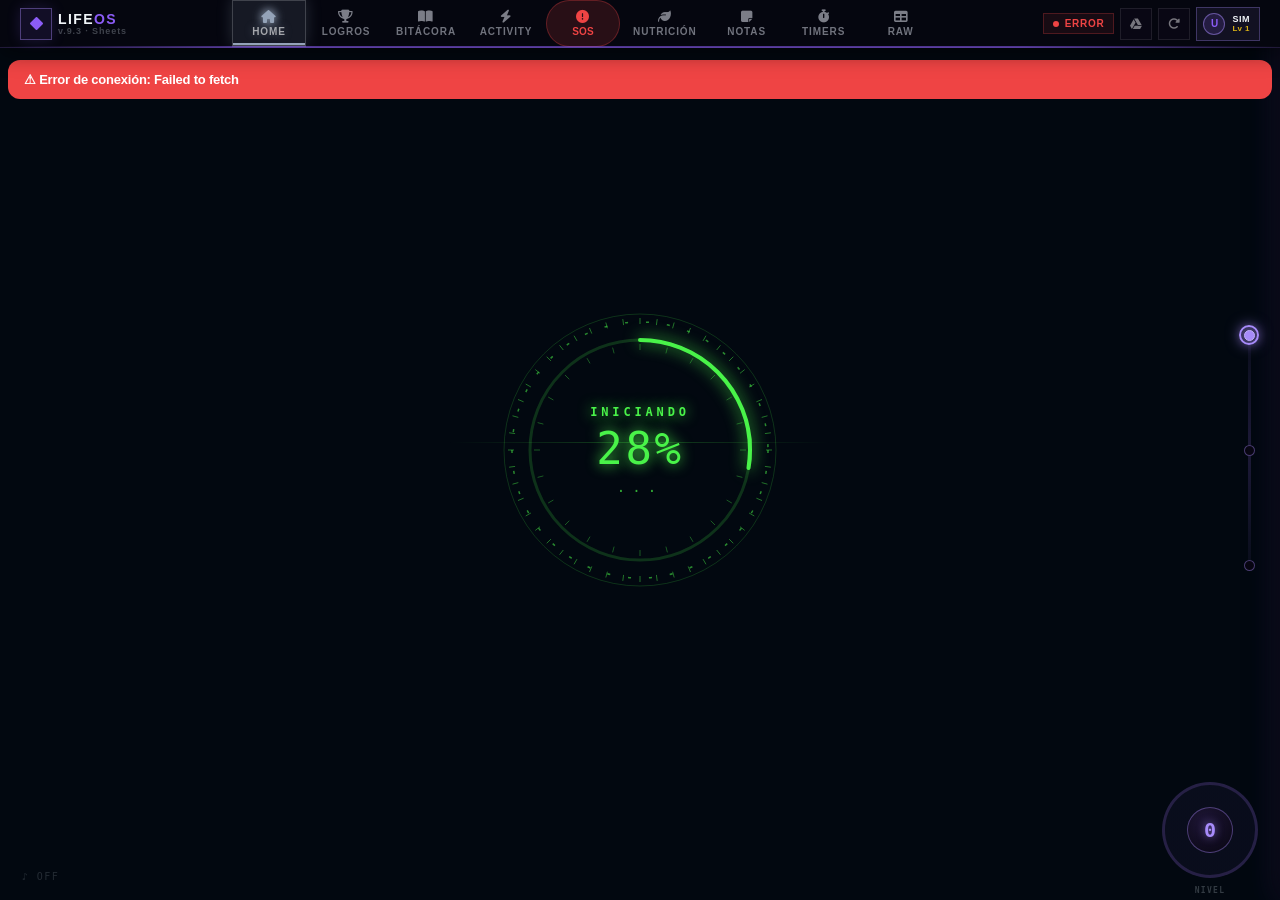
==== index.html @ 500ace45 "3" ====
<!DOCTYPE html>
<html lang="es">
<head>
  <meta charset="UTF-8">
  <meta name="viewport" content="width=device-width, initial-scale=1.0, viewport-fit=cover">
  <title>LifeOS</title>

  <!-- ── v7.055 — PWA (instalable, theme color, iconos, manifest) ── -->
  <link rel="manifest" href="manifest.webmanifest">
  <meta name="theme-color" content="#020810">
  <meta name="apple-mobile-web-app-capable" content="yes">
  <meta name="apple-mobile-web-app-status-bar-style" content="black-translucent">
  <meta name="apple-mobile-web-app-title" content="LifeOS">
  <link rel="apple-touch-icon" href="icon-192.png">
  <link rel="icon" type="image/png" sizes="192x192" href="icon-192.png">
  <link rel="icon" type="image/png" sizes="512x512" href="icon-512.png">

  <!-- BLOQUEO RENDER: negro absoluto antes de que el browser pinte cualquier cosa -->
  <style id="render-block">
    html, body { background: #020810 !important; }
    body > *:not(#splash-dial) { visibility: hidden !important; }
  </style>

  <link rel="stylesheet" href="https://cdnjs.cloudflare.com/ajax/libs/font-awesome/6.5.0/css/all.min.css">
  <!-- IMPORTANTE: tokens ANTES de raw-app — la cascada y :root necesitan este orden -->
  <link rel="stylesheet" href="raw-tokens.css?v=8400">
  <link rel="stylesheet" href="raw-app.css?v=8440">

</head>
<body>
<canvas id="bg-canvas" style="position:fixed;top:0;left:0;width:100%;height:100%;z-index:0;pointer-events:none"></canvas>
<div id="pts" style="position:fixed;top:0;left:0;width:100%;height:100%;z-index:0;pointer-events:none;overflow:hidden"></div>
<div id="prog" class="prog-bar"></div>

<!-- v6.064: la barra (hero) se MUEVE fuera de .app — hija directa de
     <body>. .app tiene z-index:2 → crea contexto de apilamiento que
     atrapaba la barra por debajo del overlay aunque dijera z-index:
     10000. Como hija de <body> su z-index sí compite con el overlay
     y la barra queda SIEMPRE visible encima. -->
  <div class="hero" id="hero">

    <!-- IZQUIERDA — marca -->
    <div class="hero-left">
      <button class="hero-hamburger" id="hamburger"><i class="fas fa-bars"></i></button>
      <div class="hero-brand">
        <div class="hero-icon"><i class="fas fa-diamond"></i></div>
        <div class="hero-brand-txt">
          <div class="hero-title">Life<span>OS</span></div>
          <div class="hero-sub">v.9.3 · Sheets</div>
        </div>
      </div>
    </div>

    <!-- CENTRO — tabs de navegación (estilo HUD, acento por sección) -->
    <nav class="hero-tabs" id="hero-tabs">
      <button class="hud-tab btn-flip is-home active" id="btn-home" data-acc="#94A3B8" onclick="volverAlAnverso()" title="Home">
        <i class="fas fa-house"></i><span>Home</span>
      </button>
      <button class="hud-tab btn-flip" id="btn-logros" data-acc="#FACC15" onclick="irALogros()" title="Logros">
        <i class="fas fa-trophy"></i><span>Logros</span>
      </button>
      <button class="hud-tab btn-flip" id="btn-maslow" data-acc="#C4B5FD" onclick="irABitacora()" title="Bitácora">
        <i class="fas fa-book-open"></i><span>Bitácora</span>
      </button>
      <button class="hud-tab btn-flip" id="btn-activity" data-acc="#FB923C" onclick="irAActivity()" title="Activity Check">
        <i class="fas fa-bolt"></i><span>Activity</span>
      </button>
      <button class="hud-tab btn-flip is-sos" id="btn-sos" data-acc="#EF4444" onclick="irASOS()" title="SOS">
        <i class="fas fa-circle-exclamation"></i><span>SOS</span>
      </button>
      <button class="hud-tab btn-flip" id="btn-nutricion" data-acc="#4ADE80" onclick="irANutricion()" title="Nutrición">
        <i class="fas fa-leaf"></i><span>Nutrición</span>
      </button>
      <button class="hud-tab btn-flip" id="btn-notas" data-acc="#FEF3A0" onclick="irANotas()" title="Notas">
        <i class="fas fa-note-sticky"></i><span>Notas</span>
      </button>
      <button class="hud-tab btn-flip" id="btn-timers" data-acc="#67E8F9" onclick="irATimers()" title="Timers">
        <i class="fas fa-stopwatch"></i><span>Timers</span>
      </button>
      <button class="hud-tab btn-flip" id="btn-sheets" data-acc="#A5B4FC" onclick="irASheets('raw')" title="RAW en la web">
        <i class="fas fa-table"></i><span>RAW</span>
      </button>
    </nav>

    <!-- DERECHA — estado + acciones + SIM -->
    <div class="hero-right">
      <div id="chip" class="hero-chip load"><span class="chip-dot"></span><span id="chip-txt">Cargando</span></div>
      <button class="hero-act" id="btn-sheets-direct" onclick="window.open('https://docs.google.com/spreadsheets/d/15T14Hb7tvmv24ZAaC3su1NRtDwVS6-dWbJGxQYUGP1o/edit#gid=0','_blank')" title="Abrir RAW directo en Google Sheets">
        <i class="fab fa-google-drive"></i>
      </button>
      <button class="hero-act" id="btn-rf" onclick="refreshTodo()" title="Actualizar">
        <i class="fas fa-rotate-right"></i>
      </button>
      <div class="hero-sim" id="hero-sim">
        <div class="hero-sim-avatar">U</div>
        <div class="hero-sim-txt">
          <span class="hero-sim-name">SIM</span>
          <span class="hero-sim-lv" id="hero-sim-lv">Lv 1</span>
        </div>
      </div>
    </div>
  </div>

<div class="app">

  <!-- ════════════════════════════════════════════════════════════
       BARRA SUPERIOR v6.010 — fija, siempre visible, lenguaje HUD.
       Estructura: brand · tabs de navegación · acciones · SIM.
       Los onclick apuntan a las funciones de navegación existentes;
       esta fase NO cambia la navegación, solo el aspecto y que la
       barra sea permanente.
  ═════════════════════════════════════════════════════════════════ -->


  <!-- BOARD -->
  <div class="board-wrap">

    <!-- SPLASH — fondo negro inicial mientras carga el dial -->
    <div id="splash-dial" style="position:fixed;inset:0;background:#0A0716;z-index:8999;pointer-events:none;opacity:1"></div>

    <!-- ANVERSO — oculto al inicio, se revela al cerrar el dial -->
    <div class="board-face anverso" id="board-anverso" style="display:none">

      <div class="sections" id="mob-sections">

        <!-- COL 1: Bancos + Apartados -->
        <div id="col-1">
          <div class="section" id="sec-entes" style="display:none">
            <div class="sec-hdr" id="sec-entes-hdr">
              <div class="sec-hdr-left">
                <div class="sec-hdr-icon amber"><i class="fas fa-building-columns"></i></div>
                <span class="sec-hdr-title">Bancos</span>
              </div>
              <div class="sec-hdr-right">
                <span class="sec-hdr-val" id="entes-total"></span>
              </div>
            </div>
            <div class="sec-body" id="sec-entes-body">
              <div id="entes-list"></div>
              <div style="border-top:1px solid rgba(255,255,255,.06);margin:12px 0 0">
                <div style="padding:10px var(--pad) 4px;display:flex;justify-content:space-between;align-items:center">
                  <div style="font-size:10px;font-weight:600;text-transform:uppercase;letter-spacing:.06em;color:var(--m)">Apartados</div>
                  <span style="font-size:13px;font-weight:700;color:var(--warn)" id="apartados-total"></span>
                </div>
                <div id="apartados-list" style="padding:0 var(--pad) 8px"></div>
              </div>
            </div>
          </div>
        </div>

        <!-- COL 2: Financiero -->
        <div id="col-2">
          <div class="section" id="sec-financiero">
            <div class="sec-hdr" onclick="togSec(this)" id="sec-financiero-hdr">
              <div class="sec-hdr-left">
                <div class="sec-hdr-icon" style="background:rgba(74,222,128,.12);color:var(--ok)"><i class="fas fa-chart-line"></i></div>
                <span class="sec-hdr-title">Financiero</span>
              </div>
              <div class="sec-hdr-right" onclick="event.stopPropagation()" style="gap:6px">
                <select id="rev-sel-anio" onchange="onRevSelChange()">
                  <option value="2026">2026</option>
                </select>
                <select id="rev-sel-mes" onchange="onRevSelChange()">
                  <option value="">Mes</option>
                  <option value="1">Enero</option><option value="2">Febrero</option><option value="3">Marzo</option>
                  <option value="4">Abril</option><option value="5">Mayo</option><option value="6">Junio</option>
                  <option value="7">Julio</option><option value="8">Agosto</option><option value="9">Septiembre</option>
                  <option value="10">Octubre</option><option value="11">Noviembre</option><option value="12">Diciembre</option>
                </select>
                <select id="rev-sel-sem" onchange="onRevSelChange()">
                  <option value="">Semana</option>
                  <option value="1">Semana 1</option><option value="2">Semana 2</option>
                  <option value="3">Semana 3</option><option value="4">Semana 4</option><option value="5">Semana 5</option>
                </select>
                <i class="fas fa-chevron-down sec-chevron"></i>
              </div>
            </div>
            <div class="sec-body" id="sec-financiero-body">
              <div id="fin-avanzado-body">
                <div style="padding:24px;text-align:center;color:var(--m)"><i class="fas fa-circle-notch fa-spin" style="color:var(--ok)"></i></div>
              </div>
              <div style="border-top:1px solid rgba(255,255,255,.06);margin-top:4px">
                <div id="flujo-mensual-body" style="padding:8px 0"></div>
              </div>
            </div>
          </div>
        </div>

        <!-- COL 3: Variables · Fijos -->
        <div id="col-3">
          <div class="section" id="sec-gastos">
            <div class="sec-hdr" onclick="togSec(this)" id="sec-gastos-hdr">
              <div class="sec-hdr-left">
                <div class="sec-hdr-icon" style="background:rgba(99,102,241,.15);color:#A5B4FC"><i class="fas fa-calendar-days"></i></div>
                <span class="sec-hdr-title">Variables</span>
              </div>
              <div class="sec-hdr-right"><i class="fas fa-chevron-down sec-chevron"></i></div>
            </div>
            <div class="sec-body" id="sec-gastos-body">
              <div id="anualidad-body"></div>
              <div class="sec-sub-hdr graf-toggle" onclick="togGraf('graf-variables-body')" id="graf-variables-hdr">
                <div class="sec-sub-hdr-icon"><i class="fas fa-chart-line"></i></div>
                <span>Variables</span>
                <i class="fas fa-chevron-down" style="font-size:10px;color:var(--m);margin-left:auto;transition:transform .25s" id="graf-variables-chev"></i>
              </div>
              <div id="graf-variables-body" style="display:none;padding:8px var(--pad) 4px">
                <div id="graf-loading" style="text-align:center;padding:24px;color:var(--m)">Cargando gráfica…</div>
                <canvas id="graf-canvas" style="display:none;max-height:260px"></canvas>
                <div id="graf-leyenda" style="display:flex;flex-wrap:wrap;gap:6px;padding:8px var(--pad) 4px"></div>
              </div>
            </div>
          </div>
          <div class="section" id="sec-anualidad">
            <div class="sec-hdr" onclick="togSec(this)" id="sec-anualidad-hdr">
              <div class="sec-hdr-left">
                <div class="sec-hdr-icon" style="background:rgba(6,182,212,.15);color:#67E8F9"><i class="fas fa-thumbtack"></i></div>
                <span class="sec-hdr-title">Fijos</span>
              </div>
              <div class="sec-hdr-right"><i class="fas fa-chevron-down sec-chevron"></i></div>
            </div>
            <div class="sec-body" id="sec-anualidad-body">
              <div id="gastos-body"></div>
              <div class="sec-sub-hdr graf-toggle" onclick="togGraf('graf-fijos-body')" id="graf-fijos-hdr">
                <div class="sec-sub-hdr-icon"><i class="fas fa-chart-bar"></i></div>
                <span>Fijos</span>
                <i class="fas fa-chevron-down" style="font-size:10px;color:var(--m);margin-left:auto;transition:transform .25s" id="graf-fijos-chev"></i>
              </div>
              <div id="graf-fijos-body" style="display:none;padding:4px var(--pad) 8px">
                <div id="graf-fijos-loading" style="text-align:center;padding:16px;color:var(--m)">Cargando gráfica…</div>
                <canvas id="graf-fijos-canvas" style="display:none;max-height:240px"></canvas>
                <div id="graf-fijos-leyenda" style="display:flex;flex-wrap:wrap;gap:6px;padding:4px 0"></div>
              </div>
            </div>
          </div>
        </div>

        <!-- COL 4: Patrimonio + Necesidades -->
        <div id="col-4">
          <div class="section" id="sec-patrimonio">
            <div class="sec-hdr" onclick="togSec(this)" id="sec-patrimonio-hdr">
              <div class="sec-hdr-left">
                <div class="sec-hdr-icon" style="background:rgba(139,92,246,.12);color:#C4B5FD"><i class="fas fa-landmark"></i></div>
                <span class="sec-hdr-title">Patrimonio</span>
              </div>
              <div class="sec-hdr-right"><i class="fas fa-chevron-down sec-chevron"></i></div>
            </div>
            <div class="sec-body" id="sec-patrimonio-body">
              <div id="patrimonio-body" style="text-align:center;padding:20px;color:var(--m)">
                <i class="fas fa-circle-notch fa-spin" style="color:#C4B5FD"></i>
              </div>
            </div>
          </div>
          <div class="section" id="sec-maslow-inline">
            <div class="sec-hdr" onclick="togSec(this)" id="sec-maslow-inline-hdr">
              <div class="sec-hdr-left">
                <div class="sec-hdr-icon" style="background:rgba(139,92,246,.12);color:#C4B5FD"><i class="fas fa-layer-group"></i></div>
                <span class="sec-hdr-title">Necesidades</span>
              </div>
              <div class="sec-hdr-right" onclick="event.stopPropagation()" style="gap:4px">
                <select id="nec-inline-anio" onchange="actualizarNecInline(true)" style="background:#1a1a1a;color:#fff;border:1px solid rgba(255,255,255,.15);border-radius:var(--rad-pill);font-family:inherit;font-size:10px;padding:3px 8px;outline:none;cursor:pointer">
                  <option value="2026">2026</option>
                  <option value="2025">2025</option>
                </select>
                <select id="nec-inline-mes" onchange="actualizarNecInline(true)" style="background:#1a1a1a;color:#fff;border:1px solid rgba(255,255,255,.15);border-radius:var(--rad-pill);font-family:inherit;font-size:10px;padding:3px 8px;outline:none;cursor:pointer">
                  <option value="">Hasta hoy</option>
                  <option value="1">Enero</option><option value="2">Febrero</option><option value="3">Marzo</option>
                  <option value="4">Abril</option><option value="5">Mayo</option><option value="6">Junio</option>
                  <option value="7">Julio</option><option value="8">Agosto</option><option value="9">Septiembre</option>
                  <option value="10">Octubre</option><option value="11">Noviembre</option><option value="12">Diciembre</option>
                </select>
                <button id="nec-btn-hoy" onclick="necVolverHoy()" style="padding:3px 10px;border-radius:var(--rad-pill);font-family:inherit;font-size:10px;font-weight:700;background:rgba(139,92,246,.3);border:1px solid rgba(139,92,246,.5);color:#C4B5FD;cursor:pointer">Hoy</button>
                <i class="fas fa-chevron-down sec-chevron"></i>
              </div>
            </div>
            <div class="sec-body" id="sec-maslow-inline-body">
              <div id="nec-inline-radar-wrap" style="padding:8px 16px 4px"></div>
              <div id="nec-inline-container" style="padding:0"></div>
            </div>
          </div>
        </div>

      </div>
    </div>

    <!-- PANEL LOGROS — montado por raw-logros.js -->
    <div class="board-face panel-logros" id="board-logros" style="overflow:hidden;display:flex;flex-direction:column"></div>

    <!-- PANEL BITÁCORA — layout estilo Activity Check -->
    <div class="board-face panel-bitacora" id="board-bitacora" style="overflow:hidden;display:flex;flex-direction:column">

      <!-- HEADER full-width estilo Activity Check -->
      <div id="bit-header">
        <button class="bit-back-btn" onclick="volverAlAnverso()" title="Volver"><i class="fas fa-arrow-left"></i></button>
        <div class="bit-title-wrap">
          <div class="bit-title">BITÁCORA</div>
          <div class="bit-subtitle">Tu registro personal</div>
        </div>
        <div class="bit-stats-inline">
          <div class="bit-stat-item" data-acc="fuchsia"><i class="fas fa-brain"></i><div class="bit-stat-body"><div class="bit-stat-lbl">PENSAMIENTOS</div><div class="bit-stat-val"><span id="bit-stat-pens-d">0</span><span class="bit-stat-sep"> / </span><span id="bit-stat-pens-t">0</span></div></div></div>
          <div class="bit-stat-item" data-acc="blue"><i class="fas fa-users"></i><div class="bit-stat-body"><div class="bit-stat-lbl">RELACIONES</div><div class="bit-stat-val"><span id="bit-stat-rels-d">0</span><span class="bit-stat-sep"> / </span><span id="bit-stat-rels-t">0</span></div></div></div>
          <div class="bit-stat-item" data-acc="rose"><i class="fas fa-heart-pulse"></i><div class="bit-stat-body"><div class="bit-stat-lbl">SALUD</div><div class="bit-stat-val"><span id="bit-stat-sal-d">0</span><span class="bit-stat-sep"> / </span><span id="bit-stat-sal-t">0</span></div></div></div>
          <div class="bit-stat-item" data-acc="mint"><i class="fas fa-leaf"></i><div class="bit-stat-body"><div class="bit-stat-lbl">NUTRICIÓN</div><div class="bit-stat-val"><span id="bit-stat-nut-d">0</span><span class="bit-stat-sep"> / </span><span id="bit-stat-nut-t">0</span></div></div></div>
          <div class="bit-stat-item" data-acc="orange"><i class="fas fa-dumbbell"></i><div class="bit-stat-body"><div class="bit-stat-lbl">ENTRENAMIENTO</div><div class="bit-stat-val"><span id="bit-stat-ent-d">0</span><span class="bit-stat-sep"> / </span><span id="bit-stat-ent-t">0</span></div></div></div>
        </div>
        <div class="bit-progreso-wrap">
          <svg width="64" height="64" viewBox="0 0 64 64" class="bit-ring">
            <circle cx="32" cy="32" r="28" fill="none" stroke="rgba(140,100,220,0.14)" stroke-width="4"/>
            <circle cx="32" cy="32" r="28" fill="none" stroke="#A855F7" stroke-width="4" stroke-linecap="round" transform="rotate(-90 32 32)" id="bit-ring-fill" stroke-dasharray="175.93" stroke-dashoffset="175.93" style="filter:drop-shadow(0 0 6px rgba(168,85,247,0.6));transition:stroke-dashoffset .8s"/>
            <text x="32" y="37" text-anchor="middle" font-size="13" font-weight="700" fill="#fff" id="bit-ring-pct">0%</text>
          </svg>
          <div class="bit-progreso-body">
            <div class="bit-progreso-lbl">PROGRESO SEMANAL</div>
            <div class="bit-progreso-val"><span id="bit-prog-d">0</span><span class="bit-stat-sep"> / </span><span id="bit-prog-t">0</span></div>
          </div>
        </div>
      </div>

      <!-- BODY: 5 columnas trello + sidebar -->
      <div id="bit-body">
        <div id="bit-cols">
          <!-- col Pensamientos -->
          <div class="bit-col" data-tipo="pensamientos">
            <div class="bit-col-hdr">
              <i class="fas fa-brain"></i>
              <span>PENSAMIENTOS</span>
              <button class="bit-col-add" onclick="setModoEntrada('pensamiento');volverAlAnverso();toggleEntradaDropdown()" title="Agregar pensamiento"><i class="fas fa-plus"></i></button>
            </div>
            <div class="bit-col-body" id="bit-col-pensamientos">
              <div class="bit-empty">
                <i class="fas fa-brain bit-empty-ico"></i>
                <div class="bit-empty-msg">Sin pensamientos</div>
                <div class="bit-empty-sub">Usa el dial para registrar uno</div>
              </div>
            </div>
          </div>
          <!-- col Relaciones -->
          <div class="bit-col" data-tipo="relaciones">
            <div class="bit-col-hdr">
              <i class="fas fa-users"></i>
              <span>RELACIONES</span>
              <button class="bit-col-add" onclick="setModoEntrada('persona');volverAlAnverso();toggleEntradaDropdown()" title="Agregar interacción"><i class="fas fa-plus"></i></button>
            </div>
            <div class="bit-col-body" id="bit-col-relaciones">
              <div class="bit-empty">
                <i class="fas fa-users bit-empty-ico"></i>
                <div class="bit-empty-msg">Sin relaciones</div>
                <div class="bit-empty-sub">Usa el dial para registrar una</div>
              </div>
            </div>
          </div>
          <!-- col Salud -->
          <div class="bit-col" data-tipo="salud">
            <div class="bit-col-hdr">
              <i class="fas fa-heart-pulse"></i>
              <span>SALUD</span>
              <button class="bit-col-add" onclick="setModoEntrada('salud');volverAlAnverso();toggleEntradaDropdown()" title="Agregar registro de salud"><i class="fas fa-plus"></i></button>
            </div>
            <div class="bit-col-body" id="bit-col-salud">
              <div class="bit-empty">
                <i class="fas fa-heart-pulse bit-empty-ico"></i>
                <div class="bit-empty-msg">Sin registros</div>
                <div class="bit-empty-sub">Usa el dial para registrar uno</div>
              </div>
            </div>
          </div>
          <!-- col Nutrición -->
          <div class="bit-col" data-tipo="nutricion">
            <div class="bit-col-hdr">
              <i class="fas fa-leaf"></i>
              <span>NUTRICIÓN</span>
              <button class="bit-col-add" onclick="setModoEntrada('nutricion');volverAlAnverso();toggleEntradaDropdown()" title="Agregar registro de nutrición"><i class="fas fa-plus"></i></button>
            </div>
            <div class="bit-col-body" id="bit-col-nutricion">
              <div class="bit-empty">
                <i class="fas fa-leaf bit-empty-ico"></i>
                <div class="bit-empty-msg">Sin registros</div>
                <div class="bit-empty-sub">Usa el dial para registrar uno</div>
              </div>
            </div>
          </div>
          <!-- col Entrenamiento -->
          <div class="bit-col" data-tipo="entrenamiento">
            <div class="bit-col-hdr">
              <i class="fas fa-dumbbell"></i>
              <span>ENTRENAMIENTO</span>
              <button class="bit-col-add" onclick="setModoEntrada('entrenamiento');volverAlAnverso();toggleEntradaDropdown()" title="Agregar sesión"><i class="fas fa-plus"></i></button>
            </div>
            <div class="bit-col-body" id="bit-col-entrenamiento">
              <div class="bit-empty">
                <i class="fas fa-dumbbell bit-empty-ico"></i>
                <div class="bit-empty-msg">Sin sesiones</div>
                <div class="bit-empty-sub">Usa el dial para registrar una</div>
              </div>
            </div>
          </div>
        </div>

        <!-- SIDEBAR -->
        <aside id="bit-sidebar">
          <div class="bit-sb-card bit-sb-resumen">
            <div class="bit-sb-hdr">
              <i class="fas fa-chart-pie"></i>
              <span>RESUMEN ACTUAL</span>
            </div>
            <div class="bit-sb-body">
              <div class="bit-sb-resumen-num" id="bit-sb-total">0</div>
              <div class="bit-sb-resumen-lbl">REGISTROS ESTA SEMANA</div>
              <div class="bit-sb-resumen-bar"><div id="bit-sb-resumen-fill"></div></div>
              <div class="bit-sb-resumen-meta">
                <span><span id="bit-sb-dias">0</span> / 7 días con actividad</span>
              </div>
            </div>
          </div>

          <div class="bit-sb-card">
            <div class="bit-sb-hdr">
              <i class="fas fa-layer-group"></i>
              <span>POR SECCIÓN</span>
            </div>
            <div class="bit-sb-body">
              <div class="bit-sb-row" data-acc="fuchsia"><i class="fas fa-brain"></i><span class="bit-sb-row-lbl">Pensamientos</span><span class="bit-sb-row-cnt" id="bit-sb-pens">0</span><div class="bit-sb-row-bar"><div id="bit-sb-pens-bar"></div></div></div>
              <div class="bit-sb-row" data-acc="blue"><i class="fas fa-users"></i><span class="bit-sb-row-lbl">Relaciones</span><span class="bit-sb-row-cnt" id="bit-sb-rels">0</span><div class="bit-sb-row-bar"><div id="bit-sb-rels-bar"></div></div></div>
              <div class="bit-sb-row" data-acc="rose"><i class="fas fa-heart-pulse"></i><span class="bit-sb-row-lbl">Salud</span><span class="bit-sb-row-cnt" id="bit-sb-sal">0</span><div class="bit-sb-row-bar"><div id="bit-sb-sal-bar"></div></div></div>
              <div class="bit-sb-row" data-acc="mint"><i class="fas fa-leaf"></i><span class="bit-sb-row-lbl">Nutrición</span><span class="bit-sb-row-cnt" id="bit-sb-nut">0</span><div class="bit-sb-row-bar"><div id="bit-sb-nut-bar"></div></div></div>
              <div class="bit-sb-row" data-acc="orange"><i class="fas fa-dumbbell"></i><span class="bit-sb-row-lbl">Entrenamiento</span><span class="bit-sb-row-cnt" id="bit-sb-ent">0</span><div class="bit-sb-row-bar"><div id="bit-sb-ent-bar"></div></div></div>
            </div>
          </div>

          <div class="bit-sb-card bit-sb-tip">
            <div class="bit-sb-hdr">
              <i class="fas fa-lightbulb"></i>
              <span>SIGUE ASÍ</span>
            </div>
            <div class="bit-sb-body">
              <div class="bit-sb-tip-msg" id="bit-sb-tip-msg">
                Empieza pequeño. Un registro a la vez hace la diferencia.
              </div>
            </div>
          </div>
        </aside>
      </div>

      <!-- FOOTER full-width -->
      <div id="bit-footer">
        <div class="bit-footer-cell">
          <div class="bit-footer-badge" data-acc="purple"><i class="fas fa-book-open"></i></div>
          <div>
            <div class="bit-footer-lbl">DIARIO ACTIVO</div>
            <div class="bit-footer-val"><span id="bit-foot-dias">0</span> / 7 <span class="bit-footer-sub">días</span></div>
          </div>
        </div>
        <div class="bit-footer-cell">
          <i class="fas fa-fire bit-footer-fire"></i>
          <div>
            <div class="bit-footer-lbl">RACHA</div>
            <div class="bit-footer-val"><span id="bit-foot-racha">0</span> <span class="bit-footer-sub">días seguidos</span></div>
          </div>
        </div>
        <div class="bit-footer-cell">
          <div class="bit-footer-badge" data-acc="cyan"><i class="fas fa-calendar-check"></i></div>
          <div>
            <div class="bit-footer-lbl">ESTE MES</div>
            <div class="bit-footer-val"><span id="bit-foot-mes">0</span> <span class="bit-footer-sub">registros totales</span></div>
          </div>
        </div>
        <div class="bit-footer-cell">
          <div class="bit-footer-badge" data-acc="violet"><i class="fas fa-bullseye"></i></div>
          <div>
            <div class="bit-footer-lbl">META</div>
            <div class="bit-footer-val"><span style="color:#A855F7">3+ secciones/día</span></div>
          </div>
        </div>
      </div>

    </div>

    <!-- PANEL ACTIVITY -->
    <div class="board-face panel-activity" id="board-activity" style="overflow:hidden">
      <div class="reverso-header">
        <div style="display:flex;align-items:center;gap:10px">
          <div style="width:32px;height:32px;border-radius:0;background:rgba(59,130,246,.2);border:1px solid rgba(59,130,246,.3);display:flex;align-items:center;justify-content:center;font-size:14px">⚡</div>
          <div>
            <div class="reverso-title">Activity Check</div>
            <div style="font-size:10px;color:var(--m)" id="act-semana-lbl"></div>
          </div>
        </div>
        <button class="btn-flip active" onclick="volverAlAnverso()"><i class="fas fa-chevron-left" style="font-size:10px"></i> Volver</button>
      </div>
      <div id="act-tabs" style="display:flex;gap:6px;padding:0 20px 12px;flex-wrap:wrap"></div>
      <div id="act-container" style="padding:0 20px 24px">
        <div style="padding:40px;text-align:center;color:var(--m)"><i class="fas fa-circle-notch fa-spin" style="font-size:20px;color:#3B82F6"></i></div>
      </div>
    </div>

    <!-- PANEL SHEETS -->
    <div class="board-face panel-sheets" id="board-sheets">
      <div class="reverso-header">
        <div style="display:flex;align-items:center;gap:10px">
          <div style="width:32px;height:32px;border-radius:0;background:linear-gradient(135deg,rgba(34,197,94,.2),rgba(34,197,94,.05));border:1px solid rgba(34,197,94,.2);display:flex;align-items:center;justify-content:center;font-size:14px">📄</div>
          <div>
            <div class="reverso-title" id="sheets-panel-label">RAW</div>
            <div style="font-size:10px;color:var(--m)">Google Sheets</div>
          </div>
        </div>
        <div style="display:flex;align-items:center;gap:6px">
          <a id="sheets-open-btn" href="https://docs.google.com/spreadsheets/d/15T14Hb7tvmv24ZAaC3su1NRtDwVS6-dWbJGxQYUGP1o/edit#gid=0" target="_blank" rel="noopener" style="display:flex;align-items:center;gap:5px;padding:5px 12px;border-radius:0;font-size:11px;font-weight:600;background:rgba(34,197,94,.12);border:1px solid rgba(34,197,94,.25);color:#4ADE80;text-decoration:none">
            <i class="fas fa-arrow-up-right-from-square" style="font-size:10px"></i> Abrir
          </a>
          <button class="btn-flip active" onclick="volverAlAnverso()"><i class="fas fa-chevron-left" style="font-size:10px"></i> Volver</button>
        </div>
      </div>
      <div id="sheets-iframe-cont" style="flex:1;overflow:hidden;min-height:0">
        <div style="display:flex;align-items:center;justify-content:center;height:200px;color:var(--m);font-size:13px">
          <i class="fas fa-circle-notch fa-spin" style="margin-right:8px"></i> Cargando…
        </div>
      </div>
    </div>

    <!-- PANEL NUTRICIÓN -->
    <div class="board-face panel-nutricion" id="board-nutricion" style="overflow:hidden">
      <div class="reverso-header" style="flex-shrink:0">
        <div style="display:flex;align-items:center;gap:10px">
          <div style="width:32px;height:32px;border-radius:0;background:rgba(74,222,128,.15);border:1px solid rgba(74,222,128,.25);display:flex;align-items:center;justify-content:center;font-size:16px">🥗</div>
          <div>
            <div class="reverso-title">Nutrición</div>
            <div style="font-size:10px;color:var(--m)" id="nut-fecha-lbl"></div>
          </div>
        </div>
        <div style="display:flex;align-items:center;gap:6px">
          <button onclick="setModoEntrada('nutricion');volverAlAnverso()" style="padding:5px 12px;border-radius:0;font-size:11px;font-weight:600;background:rgba(74,222,128,.12);border:1px solid rgba(74,222,128,.25);color:#4ADE80;cursor:pointer;font-family:inherit">
            <i class="fas fa-plus" style="font-size:9px"></i> Agregar
          </button>
          <button class="btn-flip active" onclick="volverAlAnverso()"><i class="fas fa-chevron-left" style="font-size:10px"></i> Volver</button>
        </div>
      </div>
      <div id="nut-panel-body" style="padding-bottom:20px">
        <div style="padding:40px;text-align:center;color:var(--m)"><i class="fas fa-circle-notch fa-spin" style="font-size:20px;color:#4ADE80"></i></div>
      </div>
    </div>

    <!-- NOTAS — sticky notes 5×5 (montado por raw-notas.js) -->
    <div class="board-face panel-notas" id="board-notas" style="overflow:hidden"></div>
    <!-- TIMERS — cronómetros (montado por raw-timers.js) -->
    <div class="board-face panel-timers" id="board-timers" style="overflow:hidden"></div>
    <div class="board-face panel-sos" id="board-sos" style="overflow:hidden"></div>

  </div><!-- /board-wrap -->
</div><!-- /app -->

<!-- TOAST -->
<div id="gtip" class="gtip"></div>
<div id="toast" class="toast"><i></i><span id="toast-msg"></span></div>

<!-- POPUP CONCEPTO -->
<div id="popup-concepto" class="popup-overlay" onclick="cerrarConcepto(event)">
  <div class="popup-box">
    <div class="popup-hdr">
      <span class="popup-title">Concepto</span>
      <button onclick="document.getElementById('popup-concepto').classList.remove('show')" class="popup-close">✕</button>
    </div>
    <input id="pop-search" class="pop-search" type="text" placeholder="Buscar…" oninput="filtrarConcepto()">
    <div id="pop-body" class="popup-body"></div>
  </div>
</div>

<!-- TAB BAR MÓVIL -->
<!-- v6.050: mob-tabbar (barra de tabs inferior móvil) RETIRADA.
     Duplicaba la navegación de la barra superior fija (la fila jukebox
     de v6.010). La navegación móvil vive ahora 100% en la barra
     superior. -->

<!-- PANEL GESTIONAR LISTA -->
<div class="panel-overlay" id="panel-overlay" onclick="cPanel()"></div>
<div class="panel" id="panel">
  <div class="panel-head">
    <div class="panel-title"><i class="fas fa-list" style="margin-right:8px;color:var(--m)"></i>Gestionar Lista</div>
    <button class="panel-close" onclick="cPanel()"><i class="fas fa-xmark"></i></button>
  </div>
  <div class="panel-body" id="panel-body">
    <div style="text-align:center;padding:24px;color:var(--m)"><i class="fas fa-circle-notch fa-spin"></i></div>
  </div>
</div>

<!-- FORMULARIO ENTRADA (paso 2 — generado por raw-core.js, solo el contenedor) -->
<div id="entrada-dropdown" class="entrada-dropdown" style="display:none">
  <div class="entrada-dropdown-inner" id="sec-entrada" onclick="event.stopPropagation()">
    <div id="entrada-paso2" style="display:none">
      <div style="display:flex;align-items:center;justify-content:space-between;padding:12px 16px 0">
        <button onclick="volverAPaso1()" style="background:none;border:none;color:var(--m);cursor:pointer;font-family:inherit;font-size:12px;display:flex;align-items:center;gap:4px;padding:4px 0">
          <i class="fas fa-chevron-left" style="font-size:10px"></i> Volver al dial
        </button>
        <span id="entrada-paso2-titulo" style="font-size:12px;font-weight:600;color:var(--m)"></span>
        <button onclick="cerrarEntrada()" class="popup-close" style="width:24px;height:24px;font-size:13px">✕</button>
      </div>
      <div id="sec-entrada-body">
        <div id="cf-fecha" class="cf done">
          <div class="cf-label">Fecha</div>
          <div class="cf-val-wrap"><input type="date" id="fecha" class="cf-date" onchange="onFechaChange()"></div>
        </div>
        <div id="cf-proyecto" class="cf" onclick="activarCampo('proyecto')">
          <div class="cf-label">Proyecto</div>
          <div class="cf-val-wrap"><span id="cv-proyecto" class="cf-val empty">—</span></div>
          <div class="sw" id="sw-proyecto"></div>
        </div>
        <div id="cf-contacto" class="cf" onclick="activarCampo('contacto')">
          <div class="cf-label">Contacto</div>
          <div class="cf-val-wrap"><span id="cv-contacto" class="cf-val empty">—</span></div>
          <div class="sw" id="sw-contacto"></div>
        </div>
        <div id="cf-concepto" class="cf" onclick="abrirConcepto()">
          <div class="cf-label">Concepto</div>
          <div class="cf-val-wrap"><span id="cv-concepto" class="cf-val empty">—</span></div>
        </div>
        <div id="cf-monto" class="cf" onclick="activarCampo('monto')">
          <div class="cf-label">Monto</div>
          <div class="cf-val-wrap">
            <div class="monto-wrap">
              <button id="sbp" class="msign pos" onclick="event.stopPropagation();setSign(1)">+</button>
              <input type="number" id="monto" class="monto-input" step="0.01" inputmode="decimal" oninput="upM()" placeholder="0.00">
              <button id="sbn" class="msign" onclick="event.stopPropagation();setSign(-1)">−</button>
              <span id="mprev" class="mprev">$ 0.00</span>
            </div>
          </div>
        </div>
        <div id="cf-recurrencia" class="cf" onclick="activarCampo('recurrencia')">
          <div class="cf-label">Recurrencia</div>
          <div class="cf-val-wrap"><span id="cv-recurrencia" class="cf-val empty">—</span></div>
          <div class="sw" id="sw-recurrencia"></div>
        </div>
        <div id="cf-necesidad" class="cf" onclick="activarCampo('necesidad')">
          <div class="cf-label">Necesidad</div>
          <div class="cf-val-wrap"><span id="cv-necesidad" class="cf-val empty">—</span></div>
          <div class="sw" id="sw-necesidad"></div>
        </div>
        <div id="cf-clave" class="cf" onclick="activarCampo('clave')">
          <div class="cf-label">Clave</div>
          <div class="cf-val-wrap"><input type="text" id="clave" class="cf-text" placeholder="Opcional" onchange="onClaveChange()"></div>
        </div>
        <div class="form-actions">
          <button class="btn-save" id="btnG" onclick="guardar()">
            <div class="spin-sm" id="spin" style="display:none"></div>
            <i class="fas fa-floppy-disk" id="bico"></i> Guardar
          </button>
          <button class="btn-sm sec" onclick="limpiar()"    title="Limpiar"><i class="fas fa-rotate-left"></i></button>
          <button class="btn-sm sec" onclick="irASheet()"   title="Ver Sheet"><i class="fas fa-table-cells"></i></button>
          <button class="btn-sm sec" onclick="oPanel()"     title="Gestionar Lista"><i class="fas fa-list"></i></button>
        </div>
        <div id="save-res" class="save-res"><span id="res-ico"></span> <span id="res-msg"></span></div>
        <div id="pensamiento-wrap"    style="display:none"></div>
        <div id="persona-wrap"        style="display:none"></div>
        <div id="salud-wrap"          style="display:none"></div>
        <div id="apartado-wrap"       style="display:none"></div>
        <div id="patrimonio-wrap"     style="display:none"></div>
        <div id="bancos-wrap"         style="display:none"></div>
        <div id="nutricion-wrap"      style="display:none"></div>
        <div id="entrenamiento-wrap"  style="display:none"></div>
        <div id="libro-wrap"          style="display:none"></div>
        <div id="movie-wrap"          style="display:none"></div>
        <div id="norut-wrap"          style="display:none"></div>
        <div id="editar-id-wrap"      style="display:none"></div>
        <div id="activity-wrap"       style="display:none"></div>
      </div>
    </div>
  </div>
</div>

<!-- GSAP 3.12.5 (local) — motor de animación para transiciones entre niveles -->
<script src="gsap.min.js?v=3125"></script>
<!-- Sistema central de fade (usa GSAP) — todo aparece/desaparece suave -->
<script src="raw-anim.js?v=8440"></script>
<!-- Auditor de layout permanente — escribe auditar() en consola -->
<script src="raw-auditor.js?v=8280"></script>
<!-- Audio diegético del HUD (opt-in, botón ♪ abajo-izquierda) -->
<script src="raw-audio.js?v=8430"></script>
<script src="raw-core.js?v=8410"></script>
<script src="raw-overlay.js?v=9030"></script>
<script src="raw-overlay-dnd.js?v=7069"></script>
<script src="raw-dashboard.js?v=890"></script>
<script src="raw-logros.js?v=6068"></script>
<script src="raw-bitacora.js?v=5189"></script>
<script src="raw-carousel.js?v=6030"></script>
<script src="raw-notas.js?v=7020"></script>
<script src="raw-niveles.js?v=8310"></script>
<script src="raw-coverflow.js?v=8400"></script>
<script src="raw-timers.js?v=8140"></script>
<script src="raw-loading.js?v=8420"></script>
<script src="raw-007.js?v=8280"></script>

<!-- ── v7.055 — Registrar el service worker (PWA instalable) ── -->
<script>
  if ('serviceWorker' in navigator) {
    window.addEventListener('load', function(){
      navigator.serviceWorker.register('sw.js').catch(function(err){
        console.warn('SW falló al registrar:', err);
      });
    });
  }
</script>
</body>
</html>
---- raw-tokens.css ----
/* ═══════════════════════════════════════════════════════════════════
   LIFEOS — DESIGN TOKENS v1.0
   Fuente única de verdad del lenguaje visual del dial.
   Importar ANTES de raw-app.css.

   Convenciones:
   --hud-*    → tokens del sistema HUD (paneles, secciones, dial)
   --pc-*     → panel-color override por instancia (lo setea JS o CSS)
   --acc-*    → paleta de acentos del dial (un color por sector/sección)
═══════════════════════════════════════════════════════════════════ */

:root {
  /* ── Fondos & superficies ─────────────────────────────────────── */
  --hud-bg-base:       #020810;
  --hud-bg-deep:       #010509;
  --hud-panel-bg:      rgba(10, 7, 22, 0.90);
  --hud-panel-bg-hov:  rgba(14, 10, 28, 0.94);
  --hud-panel-bg-act:  rgba(18, 12, 36, 0.97);
  --hud-form-bg:       rgba(12, 10, 24, 0.97);

  /* ── Bordes ────────────────────────────────────────────────────── */
  --hud-border:        rgba(140, 100, 220, 0.20);
  --hud-border-hov:    rgba(167, 139, 250, 0.40);
  --hud-border-strong: rgba(167, 139, 250, 0.55);

  /* ── Glow / breathing color por defecto (violeta del dial) ─── */
  --hud-glow:          rgba(139, 92, 246, 0.18);
  --hud-glow-strong:   rgba(139, 92, 246, 0.30);
  --hud-glow-soft:     rgba(139, 92, 246, 0.06);

  /* ── Tipografía base ──────────────────────────────────────────── */
  --hud-text:          #f0f4f8;
  --hud-text-mid:      rgba(220, 220, 240, 0.75);
  --hud-text-dim:      rgba(200, 210, 220, 0.45);
  --hud-text-faint:    rgba(200, 210, 220, 0.25);

  /* ── Estados semánticos ────────────────────────────────────────── */
  --hud-ok:            #4ADE80;
  --hud-ok-glow:       rgba(74, 222, 128, 0.4);
  --hud-warn:          #F59E0B;
  --hud-warn-glow:     rgba(245, 158, 11, 0.4);
  --hud-err:           #EF4444;
  --hud-err-glow:      rgba(239, 68, 68, 0.4);

  /* ══════════════════════════════════════════════════════════════
     PALETA DE ACENTOS — cada sector del dial / sección del HOME
     tiene un color propio. Mantener consistencia entre dial,
     paneles HUD y secciones del anverso.
  ══════════════════════════════════════════════════════════════ */
  --acc-violet:        #8B5CF6;   /* Patrimonio — fondo emergencia */
  --acc-violet-glow:   rgba(139, 92, 246, 0.35);
  --acc-cyan:          #22D3EE;   /* Financiero — flujo */
  --acc-cyan-glow:     rgba(34, 211, 238, 0.35);
  --acc-green:         #4ADE80;   /* Patrimonio total / OK */
  --acc-green-glow:    rgba(74, 222, 128, 0.35);
  --acc-amber:         #F59E0B;   /* Bancos / Variables / Apartados */
  --acc-amber-glow:    rgba(245, 158, 11, 0.35);
  --acc-orange:        #FB923C;   /* Activity / Entrenamiento */
  --acc-orange-glow:   rgba(251, 146, 60, 0.35);
  --acc-pink:          #EC4899;   /* Salud / Persona */
  --acc-pink-glow:     rgba(236, 72, 153, 0.35);
  --acc-rose:          #FCA5A5;   /* Salud (suave) */
  --acc-rose-glow:     rgba(252, 165, 165, 0.35);
  --acc-indigo:        #A5B4FC;   /* Variables / Editar */
  --acc-indigo-glow:   rgba(165, 180, 252, 0.35);
  --acc-mint:          #86EFAC;   /* Nutrición */
  --acc-mint-glow:     rgba(134, 239, 172, 0.35);
  --acc-purple:        #C4B5FD;   /* Pensamiento / Patrimonio */
  --acc-purple-glow:   rgba(196, 181, 253, 0.35);
  --acc-fuchsia:       #F0ABFC;   /* Pensamiento (vivo) */
  --acc-fuchsia-glow:  rgba(240, 171, 252, 0.35);
  --acc-blue:          #93C5FD;   /* Persona / Relaciones */
  --acc-blue-glow:     rgba(147, 197, 253, 0.35);
  --acc-yellow:        #FACC15;   /* Logros XP */
  --acc-yellow-glow:   rgba(250, 204, 21, 0.35);

  /* ── Geometría ─────────────────────────────────────────────────── */
  /* v8.7 — UNIFICACIÓN: micro-redondeo sutil como carácter de toda la app.
     Antes había conflicto: este token decía 0px pero raw-app lo pisaba con
     10px → unas esquinas rectas, otras muy redondeadas. Ahora un solo
     sistema de radios coherente (sutil, 6-8px) consumido por todos. */
  --hud-rad:           8px;       /* radio de tarjetas/paneles (sutil) */
  --hud-rad-pill:      999px;     /* pills reales */
  --hud-chamfer:       12px;      /* tamaño del corte del chamfer (dial) */
  --hud-corner-size:   8px;       /* tamaño de las esquinas decorativas */
  --hud-corner-thick:  1.5px;     /* grosor de las esquinas decorativas */

  /* ── ESCALA DE RADIOS (v8.7 — capa semántica) ──────────────────── */
  --rad-0:             0px;       /* recto puro (dial, divisores) */
  --rad-chip:          6px;       /* chips, badges, botones pequeños */
  --rad-card:          8px;       /* tarjetas, paneles, inputs */
  --rad-lg:            12px;      /* contenedores grandes, modales */
  --rad-pill:          999px;     /* pills */

  /* ── ESCALA DE ESPACIADO (v8.7 — base 4) ───────────────────────── */
  --sp-1:              4px;
  --sp-2:              8px;
  --sp-3:              12px;
  --sp-4:              16px;
  --sp-5:              20px;
  --sp-6:              24px;
  --sp-8:              32px;

  /* ── TIPOGRAFÍA (v8.7 — roles y escala) ────────────────────────── */
  /* Dos familias: UI (sans del sistema) y datos/cifras (mono). */
  --font-ui:    -apple-system, BlinkMacSystemFont, "SF Pro Display", "Helvetica Neue", Inter, Arial, sans-serif;
  --font-mono:  "JetBrains Mono", ui-monospace, "SF Mono", Menlo, monospace;
  /* Escala de tamaños */
  --fs-3xs:            8px;       /* labels uppercase diminutos */
  --fs-2xs:            9px;       /* labels uppercase */
  --fs-xs:             11px;      /* metadatos, captions */
  --fs-sm:             13px;      /* texto secundario, botones */
  --fs-base:           15px;      /* cuerpo / títulos de card */
  --fs-lg:             18px;      /* subtítulos */
  --fs-xl:             24px;      /* cifras medianas */
  --fs-2xl:            34px;      /* cifras hero / cronómetro */
  /* Pesos */
  --fw-med:            600;
  --fw-num:            700;       /* cifras */
  --fw-bold:           800;       /* labels uppercase, títulos */
  /* Tracking (letter-spacing) para labels uppercase */
  --ls-label:          .12em;
  --ls-title:          .06em;

  /* ── Sombras ───────────────────────────────────────────────────── */
  --hud-shadow:        0 0 0 1px rgba(255,255,255,0.06), 0 4px 24px rgba(0,0,0,0.5);
  --hud-shadow-md:     0 0 0 1px rgba(255,255,255,0.13), 0 8px 32px rgba(0,0,0,0.65);

  /* ── Timing del breathing ─────────────────────────────────────── */
  --hud-breath-dur:    4s;
  --hud-breath-easing: ease-in-out;
  --hud-pulse-dur:     2.5s;

  /* ── Patrón circuit-board (background sutil) ──────────────────── */
  --hud-grid-color:    rgba(120, 80, 200, 0.025);
  --hud-grid-size:     32px;
}

/* ═══════════════════════════════════════════════════════════════════
   KEYFRAMES UNIFICADOS
   Reusables por cualquier panel / sección / botón.
   La intensidad del glow se controla via --pc-glow (panel color)
   que cada sección setea individualmente.
═══════════════════════════════════════════════════════════════════ */

/* Breathing principal — para .section, paneles HUD y formularios.
   Usa --pc-glow (override por sección) con fallback a --hud-glow. */
@keyframes hudBreath {
  0%, 100% {
    border-color: var(--pc-border-dim, var(--hud-border));
    box-shadow:
      0 0 0 1px var(--pc-border-dim, var(--hud-border)),
      0 4px 20px rgba(0, 0, 0, 0.45),
      0 0 18px var(--pc-glow, var(--hud-glow-soft));
  }
  50% {
    border-color: var(--pc-border-mid, var(--hud-border-hov));
    box-shadow:
      0 0 0 1px var(--pc-border-mid, var(--hud-border-hov)),
      0 4px 28px rgba(0, 0, 0, 0.55),
      0 0 36px var(--pc-glow, var(--hud-glow));
  }
}

/* Línea superior pulsante — para indicadores de color en secciones */
@keyframes hudTopPulse {
  0%, 100% { opacity: 0.5; filter: blur(0); }
  50%      { opacity: 1;   filter: blur(0.5px); }
}

/* Scan line vertical — para formularios y paneles importantes */
@keyframes hudScan {
  0%   { top: -2px; opacity: 0; }
  3%   { opacity: 0.6; }
  97%  { opacity: 0.6; }
  100% { top: 100%; opacity: 0; }
}

/* Pulso de esquinas decorativas (corner brackets) */
@keyframes hudCornerPulse {
  0%, 100% { opacity: 0.45; }
  50%      { opacity: 0.95; }
}

/* Pulso de dot/punto — usado en chips, indicadores de estado */
@keyframes hudDotPulse {
  0%, 100% { transform: scale(1);    opacity: 0.7; }
  50%      { transform: scale(1.35); opacity: 1; }
}

/* Aparición suave de valores numéricos */
@keyframes hudValIn {
  from { opacity: 0; transform: translateY(3px); }
  to   { opacity: 1; transform: none; }
}

/* Glow pulsante de barras de progreso */
@keyframes hudBarGlow {
  0%, 100% { box-shadow: 0 0 4px var(--pc-glow, var(--hud-glow-soft)); }
  50%      { box-shadow: 0 0 12px var(--pc-glow, var(--hud-glow)),
                         0 0 24px var(--pc-glow, var(--hud-glow-soft)); }
}

/* Shine que cruza una barra de progreso */
@keyframes hudBarShine {
  from { transform: translateX(-100%); }
  to   { transform: translateX(200%); }
}

/* Hero glow — para la barra superior */
@keyframes hudHeroGlow {
  0%, 100% { border-bottom-color: rgba(255, 255, 255, 0.07); }
  50%      { border-bottom-color: rgba(255, 255, 255, 0.18); }
}

/* Field separator pulse — divisores horizontales que respiran */
@keyframes hudFieldPulse {
  0%, 100% { border-bottom-color: rgba(255, 255, 255, 0.04); }
  50%      { border-bottom-color: rgba(255, 255, 255, 0.10); }
}

/* ═══════════════════════════════════════════════════════════════════
   MIXINS COMO CLASES UTILITARIAS
   Aplicar a cualquier elemento que requiera el lenguaje HUD.
═══════════════════════════════════════════════════════════════════ */

/* Aplicar a un panel para que tenga el background circuit-board */
.hud-circuit-bg {
  background-image:
    linear-gradient(var(--hud-grid-color) 1px, transparent 1px),
    linear-gradient(90deg, var(--hud-grid-color) 1px, transparent 1px);
  background-size: var(--hud-grid-size) var(--hud-grid-size);
}

/* Esquinas decorativas top-left + bottom-right (estilo dial) */
.hud-corners {
  position: relative;
}
.hud-corners::before,
.hud-corners::after {
  content: '';
  position: absolute;
  width: var(--hud-corner-size);
  height: var(--hud-corner-size);
  pointer-events: none;
  z-index: 2;
  animation: hudCornerPulse var(--hud-breath-dur) var(--hud-breath-easing) infinite;
}
.hud-corners::before {
  top: 0; left: 0;
  border-top:  var(--hud-corner-thick) solid var(--pc-accent, var(--hud-border-hov));
  border-left: var(--hud-corner-thick) solid var(--pc-accent, var(--hud-border-hov));
}
.hud-corners::after {
  bottom: 0; right: 0;
  border-bottom: var(--hud-corner-thick) solid var(--pc-accent, var(--hud-border-hov));
  border-right:  var(--hud-corner-thick) solid var(--pc-accent, var(--hud-border-hov));
  animation-delay: calc(var(--hud-breath-dur) / 2);
}
---- raw-app.css ----
/* ═══════════════════════════════════════════════════════════════════
   RAW Entry — Estilos v.5.080
   Reescrito sobre el design system unificado del dial.
   Depende de raw-tokens.css (cargar antes).

   Cambios v5.072:
   - Eliminadas variables locales duplicadas; ahora vienen de raw-tokens.css
   - .section ahora usa hudBreath con color por sección
   - Cada sección tiene su --pc-* via [data-acc] o ID específico
   - Esquinas rectas (radius:0) consistentes en todo el HOME
   - Encom completamente eliminado
═══════════════════════════════════════════════════════════════════ */

/* ═══════════════════════════════════════════
   VARIABLES LOCALES (no migradas a tokens)
═══════════════════════════════════════════ */
:root{
  --sat:env(safe-area-inset-top);
  --sab:env(safe-area-inset-bottom);

  /* v6.031: altura de la barra superior fija. El overlay y las capas
     de sección empiezan debajo de esta altura. */
  --hero-h:58px;

  /* Aliases legacy — apuntan a tokens del dial */
  --bg:        var(--hud-bg-base);
  --bg2:       var(--hud-bg-deep);
  --card:      var(--hud-panel-bg);
  --card2:     var(--hud-panel-bg-act);
  --border:    var(--hud-border);
  --ok:        var(--hud-ok);
  --err:       var(--hud-err);
  --warn:      var(--hud-warn);
  --t:         var(--hud-text);
  --m:         var(--hud-text-dim);
  --dim:       var(--hud-text-faint);
  --p:         #ffffff;
  --s:         rgba(255,255,255,.55);

  --base:15px;--sm:12px;--lg:18px;--xl:24px;--xxl:36px;--pad:16px;
  --rad:       var(--hud-rad);
  --rad-lg:    var(--hud-rad);
  --rad-pill:  var(--hud-rad-pill);
  --shadow:    var(--hud-shadow);
  --shadow-md: var(--hud-shadow-md);
}

*{margin:0;padding:0;box-sizing:border-box;-webkit-tap-highlight-color:transparent}
html,body{
  font-family:var(--font-ui);
  background:transparent;color:var(--hud-text);
  height:100%;overflow:hidden;
  font-size:var(--base);
  letter-spacing:-.015em;
}

/* ═══════════════════════════════════════════
   PARTÍCULAS
═══════════════════════════════════════════ */
#bg{position:fixed;inset:0;background:var(--hud-bg-base);z-index:0}
#pts{position:fixed;inset:0;pointer-events:none;z-index:0;overflow:hidden}
/* v5.079 — las .pt (particulas legadas pre-cosmos que suben en bucle)
   se apagan en ESCRITORIO: el fondo cosmico las reemplazo y solo se
   asomaban a traves del backdrop translucido del form RAW. Ademas
   libera 60 animaciones infinitas de CPU. En movil siguen (ahi son
   el fondo). */
html:not(.mob) #pts{display:none}
.pt{position:absolute;width:3px;height:3px;border-radius:50%}
.pt.blue{background:rgba(120,140,200,0.6);box-shadow:0 0 8px 3px rgba(120,140,200,0.4)}
.pt.cyan{background:rgba(100,180,160,0.5);box-shadow:0 0 8px 3px rgba(100,180,160,0.35)}
.pt.white{background:rgba(255,255,255,.25);box-shadow:0 0 4px rgba(255,255,255,0.2)}
@keyframes subir{0%{transform:translateY(0);opacity:1}100%{transform:translateY(-130vh);opacity:0}}

/* ═══════════════════════════════════════════
   APP LAYOUT
═══════════════════════════════════════════ */
.app{position:fixed;top:0;left:0;z-index:2;width:100%;height:100%;display:flex;flex-direction:column;background:transparent;overflow:hidden;
  /* v6.062: la barra (.hero) es position:fixed y no ocupa espacio de
     flujo; .app reserva su altura con padding-top para que .board-wrap
     empiece debajo de la barra. */
  padding-top:var(--hero-h,58px);box-sizing:border-box}

/* ═══════════════════════════════════════════════════════════════════
   BARRA SUPERIOR v6.010 — fija, lenguaje HUD
   El hero es la barra de navegación permanente de la app. Esquinas
   rectas, acento por sección, glow sutil del sistema (raw-tokens.css).
═══════════════════════════════════════════════════════════════════ */
.hero{
  background:#05060f;
  padding:0 14px;
  /* ════════════════════════════════════════════════════════════════
     v6.062 — LA BARRA ES position:fixed A NIVEL RAÍZ.
     Antes era position:relative DENTRO de .app. Pero .app tiene
     z-index:2, que crea un CONTEXTO DE APILAMIENTO: el z-index:10000
     de la barra quedaba atrapado en el nivel 2 de .app — por DEBAJO
     del overlay (z-index:9000), que la tapaba por completo. Por eso
     en modo overlay/Home la barra era invisible (solo el cursor
     delataba que seguía ahí). Sacándola a position:fixed anclada al
     viewport, su z-index:10000 es global y sí queda sobre el overlay.
     .app compensa con padding-top para que el contenido no se solape.
  ════════════════════════════════════════════════════════════════ */
  position:fixed;
  top:0;left:0;right:0;
  height:var(--hero-h,58px);
  flex-shrink:0;
  border-bottom:1px solid rgba(140,100,220,0.20);
  box-shadow:0 4px 22px rgba(0,0,0,0.55);
  display:flex;align-items:center;gap:14px;
  z-index:10000;
}
/* Línea de acento inferior pulsante — lenguaje del dial */
.hero::after{
  content:'';position:absolute;left:0;right:0;bottom:-1px;height:2px;
  background:linear-gradient(90deg,transparent 0%,var(--acc-violet) 20%,var(--acc-violet) 80%,transparent 100%);
  opacity:.55;animation:hudTopPulse var(--hud-breath-dur) var(--hud-breath-easing) infinite;
  pointer-events:none;
}

/* ── IZQUIERDA — marca ── */
.hero-left{display:flex;align-items:center;gap:10px;flex-shrink:0}
.hero-brand{display:flex;align-items:center;gap:9px}
.hero-icon{
  width:32px;height:32px;border-radius:0;
  background:rgba(139,92,246,0.10);border:1px solid rgba(167,139,250,0.40);
  display:flex;align-items:center;justify-content:center;
  font-size:13px;color:var(--acc-violet);flex-shrink:0;
  box-shadow:0 0 14px rgba(139,92,246,0.18);
}
.hero-brand-txt{display:flex;flex-direction:column;gap:1px;line-height:1}
.hero-title{
  font-size:13px;font-weight:800;letter-spacing:.10em;color:#f0f4f8;
  text-transform:uppercase;
}
.hero-title span{color:var(--acc-violet)}
.hero-sub{
  font-size:8px;color:rgba(200,210,220,0.30);
  font-weight:600;letter-spacing:.10em;white-space:nowrap;
}

/* ── CENTRO — tabs de navegación HUD ── */
.hero-tabs{
  display:flex;align-items:stretch;gap:3px;flex:1;
  justify-content:center;min-width:0;
  overflow-x:auto;scrollbar-width:none;height:100%;
}
.hero-tabs::-webkit-scrollbar{display:none}
.hud-tab{
  --acc:#94A3B8;
  display:flex;flex-direction:column;align-items:center;justify-content:center;gap:3px;
  min-width:74px;padding:6px 12px;
  background:transparent;
  border:1px solid transparent;
  border-bottom:2px solid transparent;
  color:rgba(220,224,235,0.50);
  cursor:pointer;font-family:inherit;
  font-size:8.5px;font-weight:800;letter-spacing:.09em;text-transform:uppercase;
  transition:background .16s,color .16s,border-color .16s;
  white-space:nowrap;flex-shrink:0;
}
.hud-tab i{font-size:13px;color:rgba(220,224,235,0.55);transition:color .16s,filter .16s}
/* Acento por sección — alimenta var(--acc) usada en :hover y .active */
#btn-home     {--acc:#94A3B8}
#btn-logros   {--acc:#FACC15}
#btn-maslow   {--acc:#C4B5FD}
#btn-activity {--acc:#FB923C}
#btn-sos      {--acc:#EF4444}
#btn-nutricion{--acc:#4ADE80}
#btn-sheets   {--acc:#A5B4FC}
.hud-tab:hover{background:rgba(255,255,255,0.035);color:rgba(220,224,235,0.85)}
.hud-tab:hover i{color:var(--acc)}
.hud-tab.active,
.hud-tab.on{
  background:color-mix(in srgb, var(--acc) 12%, transparent);
  border-color:color-mix(in srgb, var(--acc) 38%, transparent);
  border-bottom-color:var(--acc);
  color:var(--acc);
  box-shadow:0 -2px 16px color-mix(in srgb, var(--acc) 24%, transparent),
             inset 0 -2px 0 var(--acc);
  text-shadow:0 0 8px color-mix(in srgb, var(--acc) 40%, transparent);
}
.hud-tab.active i,
.hud-tab.on i{color:var(--acc);filter:drop-shadow(0 0 5px var(--acc))}
/* SOS — siempre con su tinte rojo, incluso inactivo */
.hud-tab.is-sos{
  background:rgba(239,68,68,0.08);
  border-color:rgba(239,68,68,0.30);
  color:rgba(239,68,68,0.85);
}
.hud-tab.is-sos i{color:#EF4444}
.hud-tab.is-sos:hover{background:rgba(239,68,68,0.16);color:#fff}

/* ── DERECHA — estado + acciones + SIM ── */
.hero-right{display:flex;align-items:center;gap:8px;flex-shrink:0}
.hero-chip{
  display:flex;align-items:center;gap:6px;
  padding:5px 10px;border-radius:0;
  font-size:9px;font-weight:800;letter-spacing:.07em;text-transform:uppercase;
  background:var(--hud-panel-bg);border:1px solid rgba(255,255,255,0.10);
  color:var(--hud-text-dim);transition:border-color .2s,color .2s;
}
.hero-chip .chip-dot{
  width:6px;height:6px;border-radius:50%;
  background:var(--hud-text-dim);flex-shrink:0;
}
.hero-chip.ok  {background:rgba(74,222,128,0.07);border-color:rgba(74,222,128,0.28);color:rgba(74,222,128,0.9)}
.hero-chip.load{background:var(--hud-panel-bg);border-color:rgba(255,255,255,0.07);color:var(--hud-text-dim)}
.hero-chip.err {background:rgba(239,68,68,0.08);border-color:rgba(239,68,68,0.25);color:var(--hud-err)}
.hero-chip.ok .chip-dot{
  background:var(--hud-ok);box-shadow:0 0 8px rgba(74,222,128,0.7);
  animation:hudDotPulse 2s ease-in-out infinite;
}
.hero-chip.err .chip-dot{background:var(--hud-err)}

/* Botones de acción cuadrados (RAW directo, refresh) */
.hero-act{
  width:32px;height:32px;border-radius:0;flex-shrink:0;
  background:var(--hud-panel-bg);border:1px solid rgba(255,255,255,0.09);
  color:rgba(255,255,255,0.45);cursor:pointer;
  display:flex;align-items:center;justify-content:center;
  font-size:12px;transition:color .15s,background .15s,border-color .15s;
}
.hero-act:hover{color:#fff;background:rgba(255,255,255,0.07);border-color:rgba(255,255,255,0.22)}
/* v6.040: estado "actualizando" — el ícono gira y el botón se ilumina
   con el acento violeta del sistema mientras refreshTodo trabaja. */
.hero-act.spinning i{animation:spin .7s linear infinite}
.hero-act.spinning{
  color:var(--acc-violet);
  border-color:rgba(167,139,250,0.55);
  background:rgba(139,92,246,0.14);
  box-shadow:0 0 14px var(--acc-violet-glow);
  cursor:wait;
}
#btn-sheets-direct:hover{color:var(--acc-green);border-color:rgba(74,222,128,0.35)}

/* Bloque SIM / USER */
.hero-sim{
  display:flex;align-items:center;gap:7px;flex-shrink:0;
  padding:5px 9px 5px 6px;border-radius:0;
  background:rgba(167,139,250,0.08);border:1px solid rgba(167,139,250,0.30);
}
.hero-sim-avatar{
  width:22px;height:22px;border-radius:50%;flex-shrink:0;
  background:rgba(139,92,246,0.15);border:1px solid rgba(167,139,250,0.5);
  display:flex;align-items:center;justify-content:center;
  font-size:10px;font-weight:800;color:var(--acc-violet);
}
.hero-sim-txt{display:flex;flex-direction:column;gap:1px;line-height:1}
.hero-sim-name{font-size:9px;font-weight:800;letter-spacing:.06em;color:#f0f4f8}
.hero-sim-lv{font-size:8px;font-weight:700;letter-spacing:.04em;color:rgba(250,204,21,0.85)}

.prog-wrap{height:2px;background:rgba(255,255,255,0.05);overflow:hidden}

.btn-refresh{
  width:32px;height:32px;border-radius:0;
  background:var(--hud-panel-bg);border:1px solid rgba(255,255,255,0.09);
  color:rgba(255,255,255,0.4);cursor:pointer;display:flex;align-items:center;justify-content:center;
  font-size:12px;transition:all .15s;
}
.btn-refresh:hover{color:#fff;background:rgba(255,255,255,0.08);border-color:rgba(255,255,255,0.2)}
.btn-refresh.spinning i{animation:spin .7s linear infinite}
@keyframes spin{to{transform:rotate(360deg)}}

.hero-saldo{position:relative;z-index:1}
.saldo-label{
  font-size:9px;
  font-weight:700;
  text-transform:uppercase;
  letter-spacing:.12em;
  color:var(--hud-text-dim);
  margin-bottom:4px;
  display:flex;align-items:center;gap:8px;
}
.saldo-fecha-input{background:none;border:none;color:var(--hud-text-dim);font-family:inherit;font-size:11px;cursor:pointer;outline:none;-webkit-appearance:none;letter-spacing:.08em}
.saldo-fecha-input::-webkit-calendar-picker-indicator{filter:invert(.4);cursor:pointer;width:11px}
.saldo-val{
  font-size:var(--xxl);font-weight:800;letter-spacing:-.04em;font-variant-numeric:tabular-nums;
  line-height:1;margin-bottom:2px;transition:color .3s;
  text-shadow:0 0 40px rgba(255,255,255,0.05);
}
.saldo-val.pos{color:var(--hud-ok); text-shadow:0 0 30px rgba(74,222,128,0.15)}
.saldo-val.neg{color:var(--hud-err);text-shadow:0 0 30px rgba(239,68,68,0.15)}
.saldo-val.ld{color:var(--hud-text-dim);font-size:var(--lg)}
.saldo-sub{font-size:11px;color:var(--hud-text-dim);letter-spacing:.01em}
.saldo-refresh-btn{background:none;border:none;color:var(--hud-text-dim);cursor:pointer;font-size:11px;padding:2px 4px;border-radius:var(--rad-pill);transition:color .2s}
.saldo-refresh-btn:hover{color:#fff}

.prog-wrap{height:2px;background:rgba(255,255,255,0.05);overflow:hidden}
.prog-bar{
  height:100%;width:0%;
  background:linear-gradient(90deg, transparent, var(--acc-violet), transparent);
  transition:width .3s, opacity .3s;
  opacity:.85;
}
/* v8.1 — Estado "cargando": SIN la banda blanca que cruzaba de lado a lado
   (progInd). El usuario la pidió fuera. En su lugar, un latido suave violeta
   acorde a la paleta del dial: la barra ocupa el ancho y respira en opacidad,
   sin desplazamiento horizontal. Discreto, no chillón. */
.prog-bar.ind{width:100%;background:linear-gradient(90deg, transparent, var(--acc-violet), transparent);animation:progPulse 1.3s ease-in-out infinite}
@keyframes progPulse{0%,100%{opacity:.25}50%{opacity:.85}}

/* ═══════════════════════════════════════════
   SECTIONS — núcleo del rediseño v5.072
   Cada sección hereda el lenguaje del dial:
   - Esquinas rectas
   - Background circuit-board sutil
   - Línea top neón pulsante con color por sección
   - Breathing con --pc-glow propio
   - Esquinas decorativas top-left/bottom-right
═══════════════════════════════════════════ */
.sections{
  flex:1;
  overflow-y:auto;
  padding:8px 10px calc(env(safe-area-inset-bottom) + 20px);
  -webkit-overflow-scrolling:touch;
}
.sections::-webkit-scrollbar{display:none}

.section{
  position:relative;
  background:var(--hud-panel-bg);
  backdrop-filter:blur(4px);
  -webkit-backdrop-filter:blur(4px);
  border:1px solid var(--pc-border-dim, var(--hud-border));
  border-radius:0;
  overflow:hidden;
  /* Background circuit-board sutil */
  background-image:
    linear-gradient(var(--hud-grid-color) 1px, transparent 1px),
    linear-gradient(90deg, var(--hud-grid-color) 1px, transparent 1px);
  background-size: var(--hud-grid-size) var(--hud-grid-size);
  /* Breathing por sección — usa --pc-glow del color asignado */
  animation: hudBreath var(--hud-breath-dur) var(--hud-breath-easing) infinite;
}

/* Línea top neón pulsante (color por sección) */
.section::before{
  content:'';
  position:absolute;
  top:0;left:0;right:0;
  height:2px;
  background:var(--pc-accent, rgba(255,255,255,0.2));
  box-shadow:0 0 8px var(--pc-accent, rgba(255,255,255,0.2)),
             0 0 16px var(--pc-glow, var(--hud-glow));
  opacity:0.7;
  pointer-events:none;
  z-index:3;
  animation:hudTopPulse 3s ease-in-out infinite;
}

/* Esquina decorativa bottom-right (estilo dial) */
.section::after{
  content:'';
  position:absolute;
  bottom:0; right:0;
  width:var(--hud-corner-size);
  height:var(--hud-corner-size);
  border-bottom:var(--hud-corner-thick) solid var(--pc-accent, var(--hud-border-hov));
  border-right: var(--hud-corner-thick) solid var(--pc-accent, var(--hud-border-hov));
  opacity:0.55;
  pointer-events:none;
  z-index:2;
  animation:hudCornerPulse var(--hud-breath-dur) var(--hud-breath-easing) infinite;
  animation-delay:calc(var(--hud-breath-dur) / 2);
}

.section:hover{
  background:var(--hud-panel-bg-hov);
  animation:none;
  border-color:var(--pc-border-mid, var(--hud-border-hov));
  box-shadow:
    0 0 0 1px var(--pc-border-mid, var(--hud-border-hov)),
    0 6px 32px rgba(0, 0, 0, 0.6),
    0 0 28px var(--pc-glow-strong, var(--hud-glow-strong));
}
.section:hover::before{ opacity:1; }
.section:hover::after{  opacity:1; }

/* ═══════════════════════════════════════════
   COLOR ASSIGNMENT POR SECCIÓN
   Cada ID hereda su --pc-* del token --acc-* correspondiente.
   Mantiene coherencia con el dial: el sector "Patrimonio" del dial
   y la sección "Patrimonio" del HOME respiran el mismo color.
═══════════════════════════════════════════ */

/* Bancos (col-1) — amber, como sector "Bancos" del dial */
#sec-entes{
  --pc-accent:     var(--acc-amber);
  --pc-glow:       var(--acc-amber-glow);
  --pc-glow-strong: rgba(245, 158, 11, 0.50);
  --pc-border-dim: rgba(245, 158, 11, 0.18);
  --pc-border-mid: rgba(245, 158, 11, 0.45);
}

/* Financiero — cyan, sector "Activity" del dial */
#sec-financiero{
  --pc-accent:     var(--acc-cyan);
  --pc-glow:       var(--acc-cyan-glow);
  --pc-glow-strong: rgba(34, 211, 238, 0.50);
  --pc-border-dim: rgba(34, 211, 238, 0.18);
  --pc-border-mid: rgba(34, 211, 238, 0.45);
}

/* Variables — indigo, color de transición */
#sec-gastos{
  --pc-accent:     var(--acc-indigo);
  --pc-glow:       var(--acc-indigo-glow);
  --pc-glow-strong: rgba(165, 180, 252, 0.50);
  --pc-border-dim: rgba(165, 180, 252, 0.18);
  --pc-border-mid: rgba(165, 180, 252, 0.45);
}

/* Fijos — cyan oscuro/celeste */
#sec-anualidad{
  --pc-accent:     #67E8F9;
  --pc-glow:       rgba(103, 232, 249, 0.35);
  --pc-glow-strong: rgba(103, 232, 249, 0.50);
  --pc-border-dim: rgba(103, 232, 249, 0.18);
  --pc-border-mid: rgba(103, 232, 249, 0.45);
}

/* Patrimonio — purple/violet, sector "Patrimonio" del dial */
#sec-patrimonio{
  --pc-accent:     var(--acc-purple);
  --pc-glow:       var(--acc-purple-glow);
  --pc-glow-strong: rgba(196, 181, 253, 0.50);
  --pc-border-dim: rgba(196, 181, 253, 0.18);
  --pc-border-mid: rgba(196, 181, 253, 0.45);
}

/* Necesidades — violet, jerarquía Maslow */
#sec-maslow-inline{
  --pc-accent:     var(--acc-violet);
  --pc-glow:       var(--acc-violet-glow);
  --pc-glow-strong: rgba(139, 92, 246, 0.50);
  --pc-border-dim: rgba(139, 92, 246, 0.18);
  --pc-border-mid: rgba(139, 92, 246, 0.45);
}

/* Bitácora — pensamientos: fuchsia/pink */
#sec-pensamientos{
  --pc-accent:     var(--acc-fuchsia);
  --pc-glow:       var(--acc-fuchsia-glow);
  --pc-glow-strong: rgba(240, 171, 252, 0.50);
  --pc-border-dim: rgba(240, 171, 252, 0.18);
  --pc-border-mid: rgba(240, 171, 252, 0.45);
}

/* Bitácora — relaciones: blue */
#sec-relaciones{
  --pc-accent:     var(--acc-blue);
  --pc-glow:       var(--acc-blue-glow);
  --pc-glow-strong: rgba(147, 197, 253, 0.50);
  --pc-border-dim: rgba(147, 197, 253, 0.18);
  --pc-border-mid: rgba(147, 197, 253, 0.45);
}

/* Bitácora — salud: rose/pink */
#sec-salud{
  --pc-accent:     var(--acc-rose);
  --pc-glow:       var(--acc-rose-glow);
  --pc-glow-strong: rgba(252, 165, 165, 0.50);
  --pc-border-dim: rgba(252, 165, 165, 0.18);
  --pc-border-mid: rgba(252, 165, 165, 0.45);
}

/* Bitácora — nutrición: mint/green */
#sec-nutricion{
  --pc-accent:     var(--acc-mint);
  --pc-glow:       var(--acc-mint-glow);
  --pc-glow-strong: rgba(134, 239, 172, 0.50);
  --pc-border-dim: rgba(134, 239, 172, 0.18);
  --pc-border-mid: rgba(134, 239, 172, 0.45);
}

/* Bitácora — entrenamiento: orange */
#sec-entrenamiento{
  --pc-accent:     var(--acc-orange);
  --pc-glow:       var(--acc-orange-glow);
  --pc-glow-strong: rgba(251, 146, 60, 0.50);
  --pc-border-dim: rgba(251, 146, 60, 0.18);
  --pc-border-mid: rgba(251, 146, 60, 0.45);
}

/* ═══════════════════════════════════════════
   SECTION HEADER & BODY
═══════════════════════════════════════════ */
.sec-hdr{
  display:flex;align-items:center;justify-content:space-between;
  padding:16px var(--pad);
  cursor:pointer;user-select:none;-webkit-user-select:none;
  border-bottom:1px solid transparent;transition:border-color .2s;
  position:relative;
  z-index:1;
}
.sec-hdr.open{
  border-bottom:1px solid var(--pc-border-dim, rgba(255,255,255,.06));
}
.sec-hdr-left{display:flex;align-items:center;gap:10px}
.sec-hdr-icon{
  width:28px;height:28px;border-radius:0;
  display:flex;align-items:center;justify-content:center;
  font-size:12px;flex-shrink:0;
  background:rgba(255,255,255,0.05);
  border:1px solid rgba(255,255,255,0.10);
  color:rgba(255,255,255,0.7);
}
/* Iconos por color — mantener accents heredados */
.sec-hdr-icon.amber {background:rgba(245,158,11,0.10) ;border-color:rgba(245,158,11,0.30) ;color:var(--acc-amber)}
.sec-hdr-icon.green {background:rgba(74,222,128,0.10) ;border-color:rgba(74,222,128,0.30) ;color:var(--acc-green)}
.sec-hdr-icon.cyan  {background:rgba(34,211,238,0.10) ;border-color:rgba(34,211,238,0.30) ;color:var(--acc-cyan)}
.sec-hdr-icon.blue  {background:rgba(147,197,253,0.10);border-color:rgba(147,197,253,0.30);color:var(--acc-blue)}
.sec-hdr-icon.purple{background:rgba(196,181,253,0.10);border-color:rgba(196,181,253,0.30);color:var(--acc-purple)}

.sec-hdr-title{
  font-size:11px;font-weight:700;letter-spacing:.08em;
  color:rgba(255,255,255,0.85);text-transform:uppercase;
}
.sec-hdr-right{display:flex;align-items:center;gap:10px}
.sec-hdr-val{font-size:var(--lg);font-weight:800;font-variant-numeric:tabular-nums;letter-spacing:-.03em;line-height:1}
.sec-hdr-val.pos{color:var(--hud-ok)}
.sec-hdr-val.neg{color:var(--hud-err)}
.sec-hdr-val.muted{color:var(--hud-text-dim)}
.sec-chevron{font-size:11px;color:var(--hud-text-dim);transition:transform .25s;flex-shrink:0}
.sec-hdr.open .sec-chevron{transform:rotate(180deg)}

.sec-body{display:none;animation:fadeIn .18s ease;position:relative;z-index:1}
.sec-body.open{display:block}
@keyframes fadeIn{from{opacity:0;transform:translateY(-3px)}to{opacity:1;transform:translateY(0)}}

/* ═══════════════════════════════════════════
   FIELD ROWS (formulario)
═══════════════════════════════════════════ */
.field{
  display:flex;align-items:center;
  padding:12px var(--pad);
  border-bottom:1px solid rgba(255,255,255,.05);
  cursor:pointer;transition:background .15s;
  position:relative;gap:4px;
  animation:hudFieldPulse 5s ease-in-out infinite;
}
.field:last-child{border-bottom:none;animation:none}
.field:hover,.field.active{background:rgba(255,255,255,.03)}
.field-bar{position:absolute;left:0;top:0;bottom:0;width:2px;background:transparent;transition:background .2s}
.field.active .field-bar{background:#fff}
.field.done   .field-bar{background:var(--hud-ok)}
.field-lbl{font-size:10px;font-weight:600;text-transform:uppercase;letter-spacing:.06em;color:var(--hud-text-dim);width:80px;flex-shrink:0}
.field-val{flex:1;font-size:var(--base);font-weight:500;color:var(--hud-text);padding:0 6px;white-space:nowrap;overflow:visible;letter-spacing:-.02em}
.field-val.empty{color:var(--dim);font-weight:400}
.field-chev{font-size:10px;color:var(--hud-text-dim);flex-shrink:0;transition:transform .2s}
.field.active .field-chev{transform:rotate(180deg);color:#fff}
.field-expand{max-height:0;overflow:hidden;transition:max-height .28s cubic-bezier(.2,0,0,1);background:rgba(0,0,0,.3)}
.field.active .field-expand{max-height:400px}
.field-expand-inner{padding:12px var(--pad) 16px}

.finput{width:100%;background:var(--hud-panel-bg-act);border:1px solid rgba(255,255,255,.08);border-radius:0;color:var(--hud-text);font-family:inherit;font-size:var(--base);padding:12px 14px;outline:none;transition:border-color .17s;-webkit-appearance:none;letter-spacing:-.02em}
.finput:focus{border-color:var(--hud-border-strong);box-shadow:0 0 0 2px var(--hud-glow)}
.finput[type="date"]::-webkit-calendar-picker-indicator{filter:invert(.5);cursor:pointer}

.opts{display:flex;flex-wrap:wrap;gap:6px}
.opt{
  padding:8px 16px;border-radius:var(--rad-pill);
  font-size:13px;font-weight:500;
  border:1px solid rgba(255,255,255,.1);
  background:rgba(255,255,255,.05);color:var(--hud-text-dim);
  cursor:pointer;transition:all .15s;
  font-family:inherit;letter-spacing:-.01em;
}
.opt:hover{
  border-color:rgba(255,255,255,.25);color:#fff;background:rgba(255,255,255,.09);
}
.opt.on{
  background:#fff;border-color:#fff;color:#000;font-weight:600;
  box-shadow:0 0 0 1px rgba(255,255,255,0.5),0 0 10px rgba(255,255,255,0.08);
  transform:scale(1.02);
}

.monto-wrap{position:relative}
.monto-signs{position:absolute;left:0;top:0;bottom:0;display:flex;align-items:center;padding:0 6px;gap:4px;z-index:2}
.msign{border:1px solid rgba(255,255,255,.1);border-radius:var(--rad-pill);background:none;color:var(--hud-text-dim);font-size:17px;font-weight:600;cursor:pointer;padding:4px 12px;line-height:1;transition:all .15s;font-family:inherit}
.msign.pos{color:var(--hud-ok); border-color:rgba(74,222,128,.3); background:rgba(74,222,128,.07)}
.msign.neg{color:var(--hud-err);border-color:rgba(239,68,68,.3); background:rgba(239,68,68,.07)}
.monto-wrap .finput{padding-left:96px;font-size:22px;font-weight:700;letter-spacing:-.03em}
.mprev{font-size:13px;text-align:right;margin-top:6px;color:var(--hud-text-dim);font-weight:500}
.mprev.pos{color:var(--hud-ok)}
.mprev.neg{color:var(--hud-err)}

.form-actions{display:flex;align-items:center;justify-content:space-between;padding:12px var(--pad);border-top:1px solid rgba(255,255,255,.05);gap:8px}
/* v6.060 — botón Guardar con el lenguaje HUD: esquinas rectas, acento
   violeta del sistema (antes era blanco con esquinas pill). */
.btn-save{
  flex:1;padding:13px;border-radius:0;
  background:rgba(139,92,246,0.18);
  color:#C4B5FD;
  border:1.2px solid rgba(167,139,250,0.6);
  font-family:inherit;font-size:13px;font-weight:800;
  letter-spacing:.04em;text-transform:uppercase;
  cursor:pointer;display:flex;align-items:center;justify-content:center;gap:8px;
  transition:all .2s;
}
.btn-save:hover{
  background:rgba(139,92,246,0.30);
  border-color:rgba(167,139,250,0.85);
  box-shadow:0 0 18px rgba(139,92,246,0.3);
  transform:translateY(-1px);
}
.btn-save:active{transform:scale(0.98)}
.btn-save:disabled{opacity:.35;cursor:not-allowed;transform:none;box-shadow:none}
.btn-save.saved{
  background:rgba(74,222,128,0.15);
  border:1.2px solid rgba(74,222,128,0.5);
  color:var(--hud-ok);
  animation:savedFlash .4s ease forwards;
}
@keyframes savedFlash{
  0%  { box-shadow: 0 0 0 rgba(74,222,128,0); }
  50% { box-shadow: 0 0 24px rgba(74,222,128,0.4); }
  100%{ box-shadow: 0 0 12px rgba(74,222,128,0.1); }
}
.btn-sm{width:42px;height:42px;border-radius:0;display:flex;align-items:center;justify-content:center;font-size:14px;cursor:pointer;border:none;font-family:inherit;transition:all .17s;flex-shrink:0}
.btn-sm.sec{background:rgba(255,255,255,.06);color:var(--hud-text-dim);border:1px solid rgba(255,255,255,.08)}
.btn-sm.sec:hover{color:#fff;background:rgba(255,255,255,.12)}
.btn-sm.suc,.btn-sm.lnk{background:rgba(255,255,255,.06);color:rgba(255,255,255,.7);border:1px solid rgba(255,255,255,.1)}
.btn-sm.suc:hover,.btn-sm.lnk:hover{background:rgba(255,255,255,.12);color:#fff}
.spin-sm{width:14px;height:14px;border:2px solid rgba(0,0,0,.2);border-top-color:#000;border-radius:50%;animation:spin .65s linear infinite;display:none}

.save-res{margin:0 var(--pad);padding:0 14px;border-radius:0;font-size:13px;font-weight:500;display:flex;align-items:center;gap:8px;letter-spacing:-.01em;opacity:0;visibility:hidden;max-height:0;overflow:hidden;transition:opacity .26s ease,visibility .26s ease,max-height .26s ease,padding .26s ease,margin-bottom .26s ease}
.save-res.ok,.save-res.err{opacity:1;visibility:visible;max-height:60px;padding:10px 14px;margin-bottom:10px}
.save-res.ok {display:flex;background:rgba(74,222,128,.08);border:1px solid rgba(74,222,128,.15);color:var(--hud-ok)}
.save-res.err{display:flex;background:rgba(239,68,68,.08);border:1px solid rgba(239,68,68,.15);color:var(--hud-err)}

/* ═══════════════════════════════════════════
   ENTE ROWS (Bancos)
═══════════════════════════════════════════ */
.ente-row{
  display:flex;align-items:center;justify-content:space-between;
  padding:14px var(--pad);
  border-bottom:1px solid rgba(255,255,255,.04);
  cursor:pointer;transition:background .15s;
  animation:hudFieldPulse 5s ease-in-out infinite;
}
.ente-row:hover{background:rgba(255,255,255,.02)}
.ente-row:hover .ente-nombre{color:#fff}
.ente-row:active{transform:scale(0.997)}
.ente-row:last-child{border-bottom:none;animation:none}
.ente-nombre{font-size:var(--base);font-weight:600;letter-spacing:-.02em;color:#fff;transition:color .12s}
.ente-row.excluido-total .ente-nombre::after{content:' *';color:var(--hud-text-dim);font-size:11px;font-weight:400}
.ente-excluido-nota{font-size:10px;color:var(--hud-text-dim);padding:4px var(--pad) 8px;font-style:italic}
.ente-right{display:flex;align-items:baseline;gap:12px}
.ente-monto{font-size:var(--lg);font-weight:700;font-variant-numeric:tabular-nums;letter-spacing:-.03em;min-width:90px;text-align:right}
.ente-monto.pos{color:var(--hud-ok)}
.ente-monto.neg{color:var(--hud-err)}
.ente-monto.z{color:var(--hud-text-dim)}
.ente-fecha{font-size:10px;color:var(--hud-text-dim);min-width:68px;text-align:right;letter-spacing:.01em}
.ente-edit{display:none;padding:12px var(--pad) 16px;background:rgba(0,0,0,.3);border-top:1px solid rgba(255,255,255,.05)}
.ente-edit.open{display:flex;align-items:center;gap:8px}
.ente-edit input{flex:1;background:var(--hud-panel-bg-act);border:1px solid rgba(255,255,255,.1);border-radius:0;color:var(--hud-text);font-family:inherit;font-size:16px;font-weight:600;padding:10px 12px;outline:none;text-align:right;transition:border-color .17s;letter-spacing:-.02em}
.ente-edit input:focus{border-color:rgba(255,255,255,.4)}
.btn-check{width:38px;height:38px;border-radius:var(--rad-pill);background:#fff;border:none;color:#000;cursor:pointer;font-size:14px;display:flex;align-items:center;justify-content:center;transition:all .17s;flex-shrink:0}
.btn-check:hover{background:rgba(255,255,255,.85)}

/* ═══════════════════════════════════════════
   CARDS MÓVIL (kard)
═══════════════════════════════════════════ */
.cards-grid{display:grid;grid-template-columns:1fr 1fr;gap:8px;padding:12px;text-align:left}
.kard{
  background:var(--hud-panel-bg);
  border:1px solid var(--hud-border);
  border-radius:0;
  padding:14px;
  display:flex;flex-direction:column;gap:6px;
  box-shadow:var(--hud-shadow);
  transition:all .15s;
}
.kard:hover{
  border-color:var(--hud-border-hov);
  box-shadow:0 0 0 1px var(--hud-border-hov),0 0 14px var(--hud-glow);
}
.kard-name{font-size:13px;font-weight:600;color:#fff;letter-spacing:-.02em}
.kard-val{font-size:20px;font-weight:700;font-variant-numeric:tabular-nums;line-height:1;letter-spacing:-.03em}
.kard-val.pos{color:var(--hud-ok)}
.kard-val.neg{color:var(--hud-err)}
.kard-val.z{color:var(--hud-text-dim)}
.kard-prog{height:2px;background:rgba(255,255,255,.06);border-radius:1px;overflow:hidden;margin-top:4px}
.kard-prog-fill{
  height:100%;
  background:var(--kard-clr,#fff);
  box-shadow:0 0 6px var(--kard-clr,rgba(255,255,255,.3));
  border-radius:1px;
  transition:width .5s cubic-bezier(.2,0,0,1);
  animation:hudBarGlow 2.5s ease-in-out infinite;
}
.kard-meta{font-size:11px;color:var(--hud-text-dim);letter-spacing:-.01em}

/* ═══════════════════════════════════════════
   TABLAS
═══════════════════════════════════════════ */
.tbl-wrap{overflow-x:auto;-webkit-overflow-scrolling:touch;width:fit-content;max-width:100%}
.tbl{border-collapse:separate;border-spacing:0;width:auto;font-size:13px;table-layout:auto}
.tbl th{padding:6px 10px;font-size:10px;font-weight:600;text-transform:uppercase;letter-spacing:.05em;color:var(--hud-text-dim);background:var(--hud-panel-bg);border-bottom:1px solid rgba(255,255,255,.06);position:sticky;top:0;z-index:2;white-space:nowrap;text-align:left}
.tbl th:first-child{text-align:left;position:sticky;left:0;z-index:4;border-right:1px solid rgba(255,255,255,.05)}
.tbl td{padding:7px 10px;border-bottom:1px solid rgba(255,255,255,.03);font-variant-numeric:tabular-nums;white-space:nowrap;text-align:left;color:var(--hud-text-dim);letter-spacing:-.01em}
.tbl td:first-child{text-align:left;font-weight:600;color:#fff;position:sticky;left:0;background:var(--hud-panel-bg);border-right:1px solid rgba(255,255,255,.05);z-index:1}
.tbl tr:hover td{background:rgba(255,255,255,.02)}
.tbl tr:hover td:first-child{background:rgba(255,255,255,.04)}
.tbl td.pos{color:var(--hud-ok); font-weight:600}
.tbl td.neg{color:var(--hud-err);font-weight:600}
.tbl td.z{color:var(--dim)}
.tbl td.mes-actual{background:rgba(255,255,255,.04)!important}
.tbl th.mes-actual{color:#fff!important;background:rgba(255,255,255,.08)!important;border-bottom:2px solid rgba(255,255,255,.4)!important}

/* ═══════════════════════════════════════════
   POPUPS & MODALES
═══════════════════════════════════════════ */
.popup-overlay{position:fixed;inset:0;background:rgba(0,2,8,.7);backdrop-filter:blur(16px);z-index:9500;display:flex;align-items:center;justify-content:center;opacity:0;visibility:hidden;pointer-events:none;transition:opacity .26s ease,visibility .26s ease}
.popup-overlay.show{opacity:1;visibility:visible;pointer-events:auto}
.popup-sheet{
  background:var(--hud-form-bg);
  border:1px solid var(--hud-border);
  border-radius:0;
  width:100%;max-width:480px;max-height:88vh;display:flex;flex-direction:column;
  box-shadow:0 -4px 40px rgba(0,0,0,.6),0 0 30px var(--hud-glow);
}
.popup-handle{width:36px;height:3px;background:rgba(255,255,255,.15);border-radius:2px;margin:12px auto 0}
.popup-head{padding:16px 18px 12px;border-bottom:1px solid var(--hud-border);flex-shrink:0}
.popup-head-top{display:flex;align-items:center;justify-content:space-between;margin-bottom:12px}
.popup-title{font-size:15px;font-weight:600;letter-spacing:-.02em}
.popup-close{
  width:28px;height:28px;border-radius:0;
  background:rgba(255,255,255,.08);border:none;
  color:var(--hud-text-dim);cursor:pointer;font-size:15px;
  display:flex;align-items:center;justify-content:center;transition:all .2s;
}
.popup-close:hover{background:rgba(255,255,255,.15);color:#fff}
.popup-search{
  width:calc(100% - 36px);margin:12px 18px;
  background:var(--hud-panel-bg-act);
  border:1px solid var(--hud-border);
  border-radius:0;
  color:var(--hud-text);font-family:inherit;font-size:15px;padding:10px 14px;outline:none;letter-spacing:-.02em;
}
.popup-search:focus{border-color:var(--hud-border-strong);box-shadow:0 0 0 2px var(--hud-glow)}
.popup-body{flex:1;overflow-y:auto;padding-bottom:20px}
.pop-grupo-lbl{font-size:10px;font-weight:600;text-transform:uppercase;letter-spacing:.06em;color:var(--hud-text-dim);padding:12px 18px 6px;position:sticky;top:0;background:var(--hud-form-bg);z-index:1}
.pop-items{display:flex;flex-wrap:wrap;gap:6px;padding:0 18px 8px}
.pop-item{padding:7px 14px;border-radius:var(--rad-pill);font-size:13px;font-weight:400;border:1px solid rgba(255,255,255,.1);background:rgba(255,255,255,.04);color:rgba(255,255,255,.7);cursor:pointer;transition:all .13s}
.pop-item:hover{border-color:rgba(255,255,255,.3);color:#fff;background:rgba(255,255,255,.08)}
.pop-item.on{background:#fff;border-color:#fff;color:#000;font-weight:600}

/* ═══════════════════════════════════════════
   PANELS LATERALES
═══════════════════════════════════════════ */
.panel-overlay{position:fixed;inset:0;background:rgba(0,0,0,.5);z-index:399;display:block;opacity:0;visibility:hidden;pointer-events:none;transition:opacity .26s ease,visibility .26s ease}
.panel-overlay.show{opacity:1;visibility:visible;pointer-events:auto}
.panel{
  position:fixed;top:0;right:0;bottom:0;width:360px;
  background:var(--hud-form-bg);
  border-left:1px solid var(--hud-border);
  z-index:400;transform:translateX(100%);
  transition:transform .3s cubic-bezier(.2,0,0,1);
  display:flex;flex-direction:column;
  box-shadow:-4px 0 24px rgba(0,0,0,.6),-2px 0 30px var(--hud-glow);
}
.panel.open{transform:translateX(0)}
.panel-head{display:flex;align-items:center;justify-content:space-between;padding:14px 16px;border-bottom:1px solid var(--hud-border);flex-shrink:0}
.panel-title{font-size:14px;font-weight:600;letter-spacing:-.02em}
.panel-close{
  width:30px;height:30px;border-radius:0;
  background:rgba(255,255,255,.06);border:1px solid rgba(255,255,255,.1);
  color:var(--hud-text-dim);cursor:pointer;
  display:flex;align-items:center;justify-content:center;font-size:15px;transition:all .2s;
}
.panel-close:hover{background:var(--hud-err);border-color:var(--hud-err);color:#fff}
.panel-body{flex:1;overflow-y:auto;-webkit-overflow-scrolling:touch;padding:12px}
.panel-group{
  background:var(--hud-panel-bg-act);
  border:1px solid var(--hud-border);
  border-radius:0;
  overflow:hidden;margin-bottom:8px;
  box-shadow:var(--hud-shadow);
}
.panel-group-hdr{display:flex;align-items:center;justify-content:space-between;padding:10px 14px;cursor:pointer}
.panel-group-name{font-size:11px;font-weight:600;text-transform:uppercase;letter-spacing:.05em;color:var(--hud-text-dim);display:flex;align-items:center;gap:6px}
.panel-group-name i{color:rgba(255,255,255,.4);font-size:11px}
.panel-cnt{font-size:10px;background:rgba(255,255,255,.1);color:rgba(255,255,255,.6);padding:2px 7px;border-radius:var(--rad-pill);font-weight:600}
.panel-add{display:flex;gap:6px;padding:10px;border-bottom:1px solid rgba(255,255,255,.05)}
.panel-add input{flex:1;background:var(--hud-panel-bg);border:1px solid rgba(255,255,255,.08);border-radius:0;color:var(--hud-text);font-family:inherit;font-size:13px;padding:7px 10px;outline:none;letter-spacing:-.01em}
.panel-add input:focus{border-color:var(--hud-border-strong)}
.btn-add{background:#fff;color:#000;border:none;border-radius:var(--rad-pill);padding:7px 14px;font-size:12px;font-weight:600;cursor:pointer;white-space:nowrap;font-family:inherit;transition:background .2s}
.btn-add:hover{background:rgba(255,255,255,.88)}
.panel-chips{display:flex;flex-wrap:wrap;gap:5px;padding:10px}
.chip{font-size:11px;padding:4px 10px;background:rgba(255,255,255,.04);border:1px solid rgba(255,255,255,.07);border-radius:var(--rad-pill);color:var(--hud-text-dim)}
.chip.new{background:rgba(255,255,255,.1);border-color:rgba(255,255,255,.2);color:#fff}

/* ═══════════════════════════════════════════
   TOAST
═══════════════════════════════════════════ */
.toast{
  position:fixed;bottom:24px;left:50%;
  transform:translateX(-50%) translateY(12px);
  background:var(--hud-form-bg);
  border:1px solid var(--hud-border);
  padding:10px 20px;border-radius:0;
  font-size:13px;font-weight:500;letter-spacing:-.01em;
  display:flex;align-items:center;gap:8px;
  z-index:600;opacity:0;pointer-events:none;
  white-space:nowrap;transition:all .25s;
  box-shadow:var(--hud-shadow-md),0 0 20px var(--hud-glow);
}
.toast.show{opacity:1;transform:translateX(-50%) translateY(0)}
.toast.ok i{color:var(--hud-ok)}
.toast.err i{color:var(--hud-err)}

.gtip{
  position:fixed;
  background:rgba(20,20,20,.97);
  border:1px solid rgba(255,255,255,.12);
  color:rgba(255,255,255,.8);
  font-size:11px;font-weight:500;white-space:nowrap;letter-spacing:-.01em;
  padding:5px 10px;border-radius:0;
  pointer-events:none;z-index:9999;opacity:0;transition:opacity .15s;font-family:inherit;
}
.gtip.show{opacity:1}

/* ═══════════════════════════════════════════
   DESKTOP (≥900px) — GRID 4 COLUMNAS
═══════════════════════════════════════════ */
@media(min-width:900px){
  body{height:100vh;overflow:hidden}
  .app{max-width:100%;flex-direction:column;min-height:100vh}
  /* v6.010: el hero ya define su propio layout/altura (58px) en el
     bloque base. Aquí solo se ajusta el padding lateral en desktop. */
  .hero{ padding:0 20px; }

  .sections{
    display:grid !important;
    grid-template-columns:repeat(4, minmax(0, 1fr)) !important;
    grid-template-rows:auto !important;
    grid-auto-rows:0 !important;
    gap:12px !important;
    padding:12px 20px 32px !important;
    align-items:start !important;
    overflow-y:auto !important;
    overflow-x:hidden !important;
    width:100% !important;
    box-sizing:border-box !important;
  }

  #col-1,#col-2,#col-3,#col-4{
    grid-row:1 !important;
    display:flex;
    flex-direction:column;
    gap:12px;
    align-self:start;
    min-width:0;
  }
  #col-1{ grid-column:1 !important; }
  #col-2{ grid-column:2 !important; }
  #col-3{ grid-column:3 !important; }
  #col-4{ grid-column:4 !important; }

  .sec-hdr{cursor:default}
  .sec-chevron{display:none}
  .sec-body{display:block!important}
  .cards-grid{display:none!important}
  .tbl-wrap{display:block!important}
  .panel{width:380px}
  .prog-wrap{display:none}

  .board-wrap{flex:1;min-height:0;overflow-y:auto;overflow-x:hidden;position:relative}
  .board-face{position:absolute;top:0;left:0;width:100%;min-height:100%}
  .board-face.anverso{position:relative;width:100%;overflow:visible;display:block;transition:opacity .18s ease,transform .18s ease}
  .board-face.anverso .sections{overflow-y:auto !important}

  /* ── v7.034 — CLAVAR LA PÁGINA: nada hace crecer el alto ──
     El bug: .board-face tenía min-height:100% → si su contenido es más
     alto que la pantalla, la board-face CRECE, estira al .board-wrap, y
     este (overflow-y:auto) genera un scroll vertical de PÁGINA. Ese
     scroll rompe el scroll de profundidad (Z): en vez de cambiar de
     nivel, la página se desplaza hacia abajo.
     Fix en escritorio (html:not(.mob)):
       · .board-wrap NO scrollea — es un marco fijo del viewport.
       · .board-face mide EXACTO la pantalla (height fijo, no min-height)
         y recorta lo que sobre. El scroll interno permitido vive más
         adentro (columnas de Activity, cards expandidas), no aquí. */
  html:not(.mob) .board-wrap{
    overflow:hidden !important;
  }
  html:not(.mob) .board-face:not(.anverso){
    height:100% !important;
    min-height:0 !important;
    max-height:100% !important;
    overflow:hidden !important;
  }
  .board-face.anverso.slide-right{
    opacity:0 !important;
    pointer-events:none !important;
    position:absolute !important;
    transform:translateX(-8px) !important;
  }
  .board-wrap::-webkit-scrollbar{width:6px}
  .board-wrap::-webkit-scrollbar-track{background:rgba(255,255,255,.03)}
  .board-wrap::-webkit-scrollbar-thumb{background:rgba(255,255,255,.15);border-radius:var(--rad-chip)}
  .board-wrap::-webkit-scrollbar-thumb:hover{background:rgba(255,255,255,.25)}
  #sheets-iframe-cont{height:calc(100vh - 120px)}
  .hero-hamburger{display:none}
  .hero-right{flex-wrap:nowrap;white-space:nowrap}

  /* BTN-FLIP — estilo legacy. v6.010: los tabs de la barra ahora son
     .hud-tab (estilizados en el bloque base). Conservan también la clase
     .btn-flip SOLO para que el JS de navegación los siga encontrando con
     querySelectorAll('.btn-flip'). Por eso estas reglas se excluyen
     explícitamente de .hud-tab — el estilo lo da .hud-tab. */
  .btn-flip:not(.hud-tab){
    display:flex;align-items:center;gap:5px;
    padding:5px 11px;
    border-radius:0;
    font-size:10px;font-weight:700;letter-spacing:.07em;text-transform:uppercase;
    background:none;
    border:none;border-bottom:2px solid transparent;
    color:rgba(255,255,255,0.38);
    cursor:pointer;font-family:inherit;
    transition:all .15s;white-space:nowrap;
    flex-shrink:0;
  }
  .btn-flip:not(.hud-tab) i{ transition:filter .15s; }
  .btn-flip:not(.hud-tab):hover i{ filter:brightness(1.3); }
  .btn-flip:not(.hud-tab):hover{color:rgba(255,255,255,0.8);border-bottom-color:rgba(255,255,255,0.25)}
  .btn-flip:not(.hud-tab).active{
    color:#fff !important;
    border-bottom:2px solid rgba(255,255,255,0.7) !important;
    background:rgba(255,255,255,0.05) !important;
    text-shadow:0 0 10px rgba(255,255,255,0.4);
  }
  .btn-flip:not(.hud-tab).active i{ filter:drop-shadow(0 0 4px currentColor); }

  /* NAV-BTN SOS */
  .nav-btn.sos{
    display:flex;align-items:center;gap:5px;
    padding:5px 11px;
    border-radius:0;
    font-size:10px;font-weight:700;letter-spacing:.07em;text-transform:uppercase;
    background:rgba(239,68,68,0.12);
    border:none;border-bottom:2px solid rgba(239,68,68,0.5);
    color:var(--hud-err);
    cursor:pointer;font-family:inherit;
    transition:all .15s;white-space:nowrap;flex-shrink:0;
  }
  .nav-btn.sos:hover{background:rgba(239,68,68,0.2);color:#fff}
}

/* ═══════════════════════════════════════════
   MÓVIL (<900px)
═══════════════════════════════════════════ */
@media(max-width:899px){
  .tbl-wrap{display:none!important}
  .cards-grid{display:grid!important}
  .sections{display:flex!important;flex-direction:column!important;grid-template-columns:none!important}
  #col-1,#col-2,#col-3,#col-4{
    grid-column:1!important;
    display:flex!important;
    flex-direction:column!important;
    width:100%!important;
    gap:8px!important;
  }
  .board-face.panel-sheets{padding:0 !important}
  #sheets-iframe-cont{height:calc(100vh - 180px)}
}

/* ═══════════════════════════════════════════
   NECESIDADES INLINE — layout
═══════════════════════════════════════════ */
#sec-maslow-inline-body,
#nec-inline-radar-wrap{
  overflow-x:hidden;
  overflow-y:visible;
  min-width:0;
}
#nec-inline-radar-wrap > div{
  width:100%;
}

/* ═══════════════════════════════════════════
   MODO MÓVIL (html.mob)
═══════════════════════════════════════════ */
html.mob{
  --w-bg:     var(--hud-bg-base);
  --w-card:   var(--hud-panel-bg-act);
  --w-border: rgba(255,255,255,0.08);
  --w-text:   var(--hud-text);
  --w-muted:  var(--hud-text-dim);
  --w-tap:    rgba(255,255,255,0.06);
  --w-rad:    0px;
  /* v6.050: mob-tabbar retirada. --w-tab-h pasa a 0 para que los
     calc() que la descontaban dejen de reservar espacio fantasma.
     Se conserva la variable para no romper esos calc(). */
  --w-tab-h:  0px;
}

html.mob *,html.mob *::before,html.mob *::after{box-sizing:border-box}
html.mob{background:var(--hud-bg-base) !important}
html.mob body{overflow-x:hidden !important;overflow-y:hidden !important}
html.mob .app{max-width:100vw !important;overflow:hidden !important}

/* ═══════════════════════════════════════════════════════════════════
   BARRA SUPERIOR MÓVIL v6.010 — estilo Apple Watch / jukebox
   Dos renglones: (1) marca + estado + acciones + SIM,
   (2) fila jukebox de tabs por la que se desliza horizontalmente.
   HOME es siempre el segmento ancla.
═══════════════════════════════════════════════════════════════════ */
html.mob{
  /* v6.031: la barra móvil tiene 2 renglones (~88px). El overlay y las
     secciones empiezan debajo de esta altura. */
  --hero-h:88px;
}
html.mob .hero{
  flex-direction:column !important;
  align-items:stretch !important;
  height:auto !important;min-height:unset !important;
  /* v7.063 — respetar safe area del iPhone (notch / dynamic island).
     env(safe-area-inset-top) le dice al CSS cuántos píxeles necesita
     la app para no chocar con la barra de estado. Sin esto, el header
     se enciman con la hora/batería del iPhone. */
  padding:env(safe-area-inset-top) 0 0 0 !important;
  gap:0 !important;
  background:#05060f !important;
  border-bottom:1px solid rgba(140,100,220,0.20) !important;
  z-index:10000 !important;
}

/* Renglón 1 — marca · chip · acciones · SIM */
html.mob .hero-left{
  display:flex !important;align-items:center;
  padding:7px 130px 5px 12px !important;   /* margen derecho para hero-right absoluto */
  gap:8px !important;
  min-width:0;
}
html.mob .hero-icon{width:26px !important;height:26px !important;font-size:11px !important;flex-shrink:0}
html.mob .hero-title{font-size:11px !important;letter-spacing:.08em !important}
html.mob .hero-sub{display:none !important}
html.mob .hamburger,html.mob .hero-hamburger{display:none !important}

/* La derecha (chip+acciones+SIM) se ancla en el renglón 1 vía orden flex */
html.mob .hero-right{
  display:flex !important;align-items:center;
  gap:6px !important;flex-shrink:0;
  margin-left:auto;
  padding:7px 12px 5px !important;
  order:-1;                       /* sube al renglón 1 junto a hero-left */
  position:absolute;right:0;top:0;
}
html.mob .hero-chip{font-size:8px !important;padding:3px 7px !important;gap:4px !important}
html.mob .hero-chip span:not(.chip-dot){display:none}   /* solo el dot en móvil */
html.mob .hero-act{width:28px !important;height:28px !important;font-size:11px !important}
html.mob .hero-sim{padding:3px 7px 3px 4px !important}
html.mob .hero-sim-avatar{width:18px !important;height:18px !important;font-size:8px !important}
html.mob .hero-sim-name{font-size:8px !important}
html.mob .hero-sim-lv{font-size:7.5px !important}

/* Renglón 2 — fila jukebox de tabs */
html.mob .hero-tabs{
  display:flex !important;
  align-items:stretch;
  /* v7.062 — Sin scroll horizontal. Las 8 pestañas caben porque ahora
     son solo ICONOS (texto oculto). El texto solo aparece debajo del
     icono activo. Es el patrón de las apps móviles serias (Apple
     Health, Instagram). Espacio limpio, navegación clara. */
  gap:2px !important;
  padding:5px 6px 8px !important;
  overflow:hidden !important;
  background:#020810 !important;
  border-top:1px solid rgba(255,255,255,0.05) !important;
  position:relative;
  justify-content:space-between;
}
html.mob .hero-tabs::-webkit-scrollbar{display:none}
html.mob .hud-tab{
  flex:1 1 0;            /* repartir ancho disponible entre las 8 */
  min-width:0;
  padding:6px 2px !important;
  border:1px solid rgba(255,255,255,0.06) !important;
  border-bottom-width:1px !important;
  letter-spacing:.04em !important;
  gap:2px !important;
  opacity:.55;
  transition:opacity .18s,transform .18s,background .16s,border-color .16s;
}
html.mob .hud-tab i{font-size:16px !important}
/* v7.062 — texto oculto por defecto. Solo aparece en la pestaña activa. */
html.mob .hud-tab span{display:none !important}
html.mob .hud-tab.active span{
  display:block !important;
  font-size:7px !important;
  letter-spacing:.05em !important;
  margin-top:2px;
}
/* Segmento activo — más grande y resaltado, estilo selector de rocola */
html.mob .hud-tab.active{
  opacity:1;
  transform:scale(1.06);
  min-width:74px;
  border-width:1.4px !important;
  border-bottom-width:1.4px !important;
}
html.mob .hud-tab:active{transform:scale(0.94)}
html.mob .hud-tab.is-sos{opacity:.85}

html.mob .board-wrap{
  padding-bottom:var(--w-tab-h) !important;
  overflow:hidden !important;
  /* v6.010: el hero móvil ahora tiene 2 renglones (~88px) */
  height:calc(100dvh - 88px - var(--w-tab-h)) !important;
  position:relative !important;
}
html.mob .board-face{
  position:absolute !important;inset:0 !important;
  overflow-y:auto !important;overflow-x:hidden !important;
  -webkit-overflow-scrolling:touch !important;
}
html.mob .board-face::-webkit-scrollbar{display:none}

html.mob .sections{
  display:flex !important;flex-direction:column !important;
  gap:0 !important;padding:0 0 12px !important;overflow-y:auto !important;
}
html.mob #col-1,html.mob #col-2,html.mob #col-3,html.mob #col-4{
  grid-column:1 !important;
  display:flex !important;flex-direction:column !important;
  width:100% !important;gap:0 !important;
}

/* Móvil: secciones SIN borde lateral, divisor bottom */
html.mob .section{
  border-radius:0 !important;
  border-left:none !important;
  border-right:none !important;
  border-top:none !important;
  border-bottom:1px solid rgba(255,255,255,0.06) !important;
  box-shadow:none !important;
  animation:none !important;
  background:transparent !important;
  background-image:none !important;
}
html.mob .section::before,html.mob .section::after{display:none !important}

html.mob .sec-hdr{padding:11px 14px !important;min-height:unset !important}
html.mob .sec-hdr-icon{width:22px !important;height:22px !important;font-size:10px !important;flex-shrink:0 !important}
html.mob .sec-hdr-title{font-size:10px !important;letter-spacing:.08em !important}
html.mob .sec-hdr-val{font-size:16px !important;font-weight:800 !important}
html.mob .sec-chevron{display:block !important;font-size:9px !important}
html.mob .sec-body:not(.open){display:none !important}

html.mob .ente-row{padding:10px 14px !important;min-height:unset !important;gap:8px !important}
html.mob .ente-nombre{font-size:12px !important;font-weight:600 !important}
html.mob .ente-monto{font-size:14px !important;font-weight:800 !important}
html.mob .ente-fecha{font-size:9px !important}

html.mob .field{padding:9px 14px !important;flex-direction:row !important;align-items:center !important;gap:8px !important}
html.mob .field-lbl{font-size:9px !important;letter-spacing:.07em !important;width:70px !important;flex-shrink:0 !important}
html.mob .field-val{font-size:13px !important;font-weight:600 !important}

html.mob #fin-avanzado-body > div{padding:10px 14px !important}
html.mob #saldo-val{font-size:28px !important;letter-spacing:-.04em !important}
html.mob #fin-avanzado-body [style*="grid-template-columns:1fr 1fr 1fr"]{grid-template-columns:1fr 1fr !important;gap:4px !important}

html.mob .cards-grid{display:grid !important;grid-template-columns:1fr 1fr !important;gap:4px !important;padding:8px 10px !important}
html.mob .kard{padding:10px !important;border-radius:0 !important}
html.mob .kard-name{font-size:10px !important}
html.mob .kard-val{font-size:16px !important;font-weight:800 !important}
html.mob .kard-meta{font-size:9px !important}
html.mob .tbl-wrap{display:none !important}

/* Tab bar móvil */
.mob-tabbar{display:none}
@media(max-width:899px){
  .mob-tabbar{
    display:flex !important;
    position:fixed;bottom:0;left:0;right:0;z-index:300;
    height:var(--w-tab-h, 64px);
    padding-bottom:max(10px, env(safe-area-inset-bottom));
    background:rgba(2,4,12,0.97);
    backdrop-filter:blur(32px) saturate(1.8);
    -webkit-backdrop-filter:blur(32px) saturate(1.8);
    border-top:1px solid rgba(255,255,255,0.09);
    gap:0;align-items:center;
    box-shadow:0 -1px 0 rgba(255,255,255,0.05),0 -8px 32px rgba(0,0,0,0.5);
  }
  .mob-tab{
    flex:1;
    display:flex;flex-direction:column;align-items:center;justify-content:center;
    gap:2px;padding:6px 2px 2px;
    border:none;background:none;cursor:pointer;font-family:inherit;
    color:rgba(255,255,255,0.22);
    position:relative;-webkit-tap-highlight-color:transparent;
    transition:color .12s,transform .1s;
    border-radius:0;min-height:44px;
  }
  .mob-tab::before{
    content:'';
    position:absolute;top:0;left:50%;transform:translateX(-50%);
    width:0;height:2px;
    background:var(--tab-clr, #fff);
    box-shadow:0 0 8px var(--tab-clr, rgba(255,255,255,0.6));
    transition:width .18s cubic-bezier(.34,1.56,.64,1);
    border-radius:0 0 2px 2px;
  }
  .mob-tab.active::before{ width:32px; }
  .mob-tab.active{ color:var(--tab-clr, #fff) !important; }
  .mob-tab[data-tab="entrada"]  { --tab-clr:#fff; }
  .mob-tab[data-tab="logros"]   { --tab-clr:var(--acc-yellow); }
  .mob-tab[data-tab="bitacora"] { --tab-clr:var(--acc-purple); }
  .mob-tab[data-tab="activity"] { --tab-clr:var(--acc-cyan); }
  .mob-tab[data-tab="nutricion"]{ --tab-clr:var(--acc-green); }
  .mob-tab-icon{
    font-size:17px;line-height:1;
    transition:transform .18s cubic-bezier(.34,1.56,.64,1),filter .15s;
  }
  .mob-tab.active .mob-tab-icon{
    transform:scale(1.2);
    filter:drop-shadow(0 0 6px var(--tab-clr, rgba(255,255,255,0.5)));
  }
  .mob-tab:active{transform:scale(0.88)}
  .mob-tab-label{
    font-size:7px;font-weight:700;letter-spacing:.07em;text-transform:uppercase;
    line-height:1;
    opacity:0;transform:translateY(2px);
    transition:opacity .15s,transform .15s;
  }
  .mob-tab.active .mob-tab-label{opacity:1;transform:translateY(0)}
}

html.mob .entrada-dropdown.show{align-items:flex-end !important;padding:0 !important}
html.mob .entrada-dropdown-inner,
html.mob #sec-entrada{
  width:100% !important;max-width:100% !important;
  border-radius:0 !important;max-height:92vh !important;margin:0 !important;
}
/* v6.060: en móvil el formulario RAW ocupa todo el ancho, anclado abajo. */
html.mob #entrada-paso2{
  width:100% !important;max-width:100% !important;
}

html.mob #dial-overlay{align-items:center !important;padding:0 !important}

/* ═══════════════════════════════════════════════════════════════════
   OVERLAY EN MÓVIL v6.032 — solo el dial.
   Los paneles HUD flotantes (hud-user, hud-sim-band, hud-patrimonio,
   etc.) son una interfaz de ESCRITORIO. En móvil estorban: se crean
   igual pero _reposicionarHUD no los coloca (es >=900), así que quedan
   amontonados. En el teléfono NO van: sus datos viven en las cards del
   carrusel. Aquí se ocultan todos. El overlay móvil = fondo plano +
   dial centrado. El fondo de partículas también se oculta (la
   animación se desactiva en raw-overlay.js v6.032).
═══════════════════════════════════════════════════════════════════ */
html.mob #dial-overlay > [id^="hud-"]{
  display:none !important;
}
/* v7.062 — antes esta regla ocultaba el canvas cósmico en móvil por
   rendimiento. Ahora con las cards HUD ya no montadas (v7.060) y el
   modo bajo agresivo aplicado en móvil (v7.061), el motor sí puede
   correr en el teléfono. Si vuelve a fundir el iPhone, restaurar:
   html.mob #dial-particles { display:none !important; } */
html.mob #dial-ambient{ opacity:.35 !important; animation:none !important; }
/* El dial canvas sí se ve — es el centro de la app. Es el <canvas>
   hijo directo del overlay que NO tiene id (el de partículas sí lo
   tiene: #dial-particles, y queda oculto arriba). */
html.mob #dial-overlay > canvas:not([id]){
  display:block !important;
  /* En móvil _reposicionarHUD no corre (es >=900): sin esto el dial
     se queda en 40vw, diminuto. Tamaño protagónico para el teléfono. */
  width:min(86vw,420px) !important;
  height:min(86vw,420px) !important;
  position:relative !important;
  top:0 !important;left:0 !important;
  margin:0 auto !important;
}

html.mob #dial-nav-panel{display:none !important}
html.mob .cf{padding:12px 16px !important}
html.mob .cf-label{font-size:10px !important}
html.mob .opt{padding:10px 14px !important;font-size:12px !important;min-height:40px}
html.mob .finput{font-size:24px !important}
html.mob .btn-save{min-height:52px !important;font-size:15px !important}

html.mob .popup-overlay{align-items:flex-end !important;padding:0 !important}
html.mob .popup-sheet{border-radius:0 !important;max-height:86vh !important}

html.mob #editar-id-overlay > div{
  width:calc(100% - 32px) !important;
  border-radius:0 !important;
}

html.mob .board-face.panel-bitacora{padding:0 !important}
html.mob .board-face.panel-bitacora > div[style*="grid-template-columns"]{grid-template-columns:1fr !important;gap:8px !important}
html.mob .act-grid-5col{grid-template-columns:1fr !important}

html.mob .maslow-cols{
  grid-template-columns:repeat(5,minmax(200px,1fr)) !important;
  overflow-x:auto !important;-webkit-overflow-scrolling:touch !important;
  padding:8px 12px 16px !important;scroll-snap-type:x mandatory !important;
}
html.mob .maslow-cols .section{scroll-snap-align:start !important}

html.mob .reverso-filtros{flex-wrap:nowrap !important;overflow-x:auto !important;-webkit-overflow-scrolling:touch !important;padding-bottom:4px !important}
html.mob .reverso-filtros::-webkit-scrollbar{display:none}

html.mob #inv-grid-full{grid-template-columns:repeat(2,1fr) !important;gap:5px !important;padding:8px !important}
html.mob .lgr-ico-wrap{height:80px !important}
html.mob .lgr-ico{font-size:32px !important}
html.mob .lgr-ico svg{width:44px !important;height:44px !important}
html.mob .lgr-info{padding:7px 8px 9px !important}
html.mob .lgr-nombre{font-size:10px !important}
html.mob .lgr-precio{font-size:11px !important}

html.mob #lgr-sidebar,html.mob #lgr-sb{display:none !important}
html.mob #lgr-body{grid-template-columns:1fr !important}

html.mob #nec-inline-radar-wrap > div{flex-direction:column !important;gap:12px !important}

html.mob #sims-needs-panel > div > div:last-child{
  grid-template-columns:1fr 1fr 1fr !important;gap:6px 14px !important;
}

html.mob #score-body svg[viewBox="0 0 140 140"]{
  width:100px !important;height:100px !important;
}

html.mob .ring-gauge{width:28px;height:28px}
html.mob .ring-gauge::before{inset:3px}
html.mob .ring-gauge span{font-size:7px}
html.mob .ring-gauge.lg{width:36px;height:36px}
html.mob .ring-gauge.lg::before{inset:4px}
html.mob .ring-gauge.lg span{font-size:9px}

html.mob .mob-tab:active .mob-tab-icon{
  filter:drop-shadow(0 0 10px var(--tab-clr, rgba(255,255,255,0.7))) !important;
}

html.mob .board-face.panel-sheets{padding:0 !important}
html.mob #sheets-iframe-cont{height:calc(100dvh - 46px - var(--w-tab-h, 64px))}

/* ═══════════════════════════════════════════
   SCROLLBAR
═══════════════════════════════════════════ */
*::-webkit-scrollbar{width:4px;height:4px}
*::-webkit-scrollbar-track{background:rgba(255,255,255,.03);border-radius:2px}
*::-webkit-scrollbar-thumb{background:rgba(255,255,255,.15);border-radius:2px}
*::-webkit-scrollbar-thumb:hover{background:rgba(255,255,255,.3)}
*{scrollbar-width:thin;scrollbar-color:rgba(255,255,255,.15) transparent}

html{background:var(--hud-bg-base);min-height:100vh;scroll-behavior:smooth}
body{background:transparent !important;overflow-x:hidden}
.sections{transform:translateZ(0);backface-visibility:hidden}
.mob-saldo-wrap{display:none}
html.mob .mob-saldo-wrap{display:none !important}
html.mob .hero-right{display:none !important}

#graf-canvas{width:100% !important;display:block}
.inv-grid{display:grid;grid-template-columns:repeat(auto-fill,minmax(140px,1fr));gap:14px}
#inv-grid-full{display:grid;grid-template-columns:repeat(auto-fill,minmax(160px,1fr));gap:16px;padding:4px 2px}

/* ═══════════════════════════════════════════
   PANEL SHEETS / BITÁCORA / ACTIVITY / NUTRICIÓN
   v6.065: las secciones NO tienen scroll vertical propio. Igual que el
   overlay (Home), ocupan exactamente el viewport (height:100%; overflow
   :hidden). Si el contenido interno necesita scroll, lo hace su
   .panel-body — no la board-face entera. Solo panel-sheets (RAW) deja
   scroll porque es el iframe embebido de Google Sheets.
═══════════════════════════════════════════ */
/* v8.16 — FADE suave entre secciones de nivel 2. Todas las panel-* ya
   alternan opacity 0↔1 con .active, pero les faltaba transition → el
   cambio era de golpe. Esta regla global les da el fade a todas de una vez
   (incluye un sutil movimiento vertical para sensación de profundidad). */
.board-face.panel-sheets,
.board-face.panel-bitacora,
.board-face.panel-activity,
.board-face.panel-nutricion,
.board-face.panel-sos,
.board-face.panel-notas{
  transition:opacity .3s ease,transform .3s ease;
}
.board-face.panel-sheets:not(.active),
.board-face.panel-bitacora:not(.active),
.board-face.panel-activity:not(.active),
.board-face.panel-nutricion:not(.active),
.board-face.panel-sos:not(.active),
.board-face.panel-notas:not(.active){
  transform:translateY(8px);
}
.board-face.panel-sheets{transform:none;opacity:0;pointer-events:none;padding:0;display:flex;flex-direction:column;height:100%;overflow:hidden}
.board-face.panel-sheets.active{transform:none;opacity:1;pointer-events:all}
.board-face.panel-sheets .reverso-header{flex-shrink:0}
#sheets-iframe-cont{flex:1;overflow:hidden;min-height:0}
#sheets-iframe-cont iframe{width:100%;height:100%;border:none;display:block}

.board-face.panel-bitacora{transform:none;opacity:0;pointer-events:none;padding:0;display:flex;flex-direction:column;height:100%;overflow:hidden}
.board-face.panel-bitacora.active{transform:none;opacity:1;pointer-events:all}
.board-face.panel-bitacora .reverso-header{flex-shrink:0}
.board-face.panel-bitacora .panel-body{flex:1;min-height:0;display:grid;grid-template-columns:1fr 1fr;gap:16px;align-items:start;padding:16px 20px;overflow:hidden}

.board-face.panel-activity{transform:none;opacity:0;pointer-events:none;padding:0;display:flex;flex-direction:column;height:100%;overflow:hidden}
.board-face.panel-activity.active{transform:none;opacity:1;pointer-events:all}
.board-face.panel-activity .reverso-header{flex-shrink:0}
.board-face.panel-activity .panel-body{flex:1;min-height:0;overflow:hidden}

.board-face.panel-nutricion{transform:none;opacity:0;pointer-events:none;padding:0;display:flex;flex-direction:column;height:100%;overflow:hidden}
.board-face.panel-nutricion.active{transform:none;opacity:1;pointer-events:all}
.board-face.panel-nutricion .reverso-header{flex-shrink:0}
.board-face.panel-nutricion .panel-body{flex:1;min-height:0;overflow:hidden}

/* ═══════════════════════════════════════════════════════════════════
   v6.068 — SCROLL VERTICAL: SOLO EN MÓVIL
   En ESCRITORIO las secciones no tienen scroll (ocupan el viewport,
   igual que el overlay). En MÓVIL el scroll vertical SÍ se permite —
   es la forma natural de desplazarse en un teléfono; sin él el
   contenido quedaría apretado y recortado. Estas reglas html.mob
   restauran el scroll del .panel-body solo en móvil.
═══════════════════════════════════════════════════════════════════ */
html.mob .board-face.panel-bitacora .panel-body,
html.mob .board-face.panel-activity .panel-body,
html.mob .board-face.panel-nutricion .panel-body{
  overflow-y:auto !important;
  overflow-x:hidden !important;
  -webkit-overflow-scrolling:touch;
}
html.mob .board-face.panel-bitacora .panel-body::-webkit-scrollbar,
html.mob .board-face.panel-activity .panel-body::-webkit-scrollbar,
html.mob .board-face.panel-nutricion .panel-body::-webkit-scrollbar{
  width:4px;
}
html.mob .board-face.panel-bitacora .panel-body::-webkit-scrollbar-thumb,
html.mob .board-face.panel-activity .panel-body::-webkit-scrollbar-thumb,
html.mob .board-face.panel-nutricion .panel-body::-webkit-scrollbar-thumb{
  background:rgba(255,255,255,.12);border-radius:2px;
}

/* ═══════════════════════════════════════════
   SELECTS REVISIÓN
═══════════════════════════════════════════ */
#rev-sel-anio,#rev-sel-mes,#rev-sel-sem{
  -webkit-appearance:none;appearance:none;
  background-color:#1a1a1a !important;color:#fff !important;
  border:1px solid rgba(255,255,255,.15) !important;
  border-radius:var(--rad-pill);font-family:inherit;font-size:10px;font-weight:600;
  padding:4px 20px 4px 8px;outline:none;cursor:pointer;max-width:90px;
  background-image:url("data:image/svg+xml,%3Csvg xmlns='http://www.w3.org/2000/svg' width='8' height='5'%3E%3Cpath d='M0 0l4 5 4-5z' fill='%23999'/%3E%3C/svg%3E");
  background-repeat:no-repeat;background-position:right 6px center;
}
#rev-sel-anio{max-width:64px}
#rev-sel-anio option,#rev-sel-mes option,#rev-sel-sem option{background:#1a1a1a;color:#fff}
#rev-sel-anio:hover,#rev-sel-mes:hover,#rev-sel-sem:hover{
  border-color:rgba(139,92,246,.5) !important;background-color:#222 !important;
}

/* ═══════════════════════════════════════════
   NUEVA ENTRADA — overlay + tabs
═══════════════════════════════════════════ */
#popup-entrada{position:fixed;top:0;left:0;width:100%;height:100%;background:rgba(0,2,8,.6);backdrop-filter:blur(4px);display:flex;align-items:flex-start;justify-content:center;padding-top:60px;z-index:200;opacity:0;visibility:hidden;pointer-events:none;transition:opacity .26s ease,visibility .26s ease}
#popup-entrada.show{opacity:1;visibility:visible;pointer-events:auto}
.popup-box{background:var(--hud-form-bg);border:1px solid var(--hud-border);border-radius:0;width:100%;max-width:420px;max-height:70vh;display:flex;flex-direction:column;box-shadow:0 20px 60px rgba(0,0,0,.8),0 0 30px var(--hud-glow);overflow:hidden}
.popup-hdr{display:flex;align-items:center;justify-content:space-between;padding:16px 18px;border-bottom:1px solid var(--hud-border);flex-shrink:0}

@media(max-width:899px){
  #popup-entrada{padding-top:0 !important;align-items:flex-end !important}
  #popup-entrada .popup-box{border-radius:0 !important;max-height:92vh !important;animation:slideUp .25s ease !important}
  @keyframes slideUp{from{transform:translateY(100%)}to{transform:translateY(0)}}
}

/* ═══════════════════════════════════════════
   CF STYLES (formulario)
═══════════════════════════════════════════ */
/* v6.060 — campos del formulario RAW con lenguaje HUD */
.cf{
  display:flex;align-items:center;
  padding:11px 16px;
  border-bottom:1px solid rgba(255,255,255,.05);
  cursor:pointer;position:relative;
  transition:background .15s;gap:0;min-height:48px;
}
.cf:hover{background:rgba(139,92,246,.05)}
.cf:active{transform:scale(0.995);background:rgba(139,92,246,.07) !important}
.cf-label{font-size:9px;font-weight:700;text-transform:uppercase;letter-spacing:.1em;color:rgba(200,210,220,0.55);width:96px;flex-shrink:0}
.cf-val-wrap{flex:1;min-width:0}
.cf-val{font-size:14px;font-weight:500;color:var(--hud-text);letter-spacing:-.02em}
.cf-val.empty{color:var(--dim);font-weight:400}
.cf-date{background:none;border:none;color:var(--hud-text);font-family:inherit;font-size:14px;font-weight:500;outline:none;cursor:pointer;-webkit-appearance:none;letter-spacing:-.02em;width:100%}
.cf-date::-webkit-calendar-picker-indicator{filter:invert(.4);cursor:pointer}
.cf-text{background:none;border:none;color:var(--hud-text);font-family:inherit;font-size:14px;width:100%;outline:none;letter-spacing:-.02em}
.monto-input{background:transparent;border:none;color:var(--hud-text);font-family:inherit;font-size:22px;font-weight:700;letter-spacing:-.03em;outline:none;padding-left:90px;width:100%}
.sw{max-height:0;overflow:hidden;transition:max-height .25s ease;width:100%}
.cf.active .sw{max-height:320px}
/* Campo activo: se ilumina con el acento del sistema + barra lateral */
.cf.active{background:rgba(139,92,246,.08)}
.cf.active::before{
  content:'';position:absolute;left:0;top:0;bottom:0;width:2px;
  background:var(--acc-violet);box-shadow:0 0 8px var(--acc-violet-glow);
}
/* Campo Monto — el dato central: barra de acento permanente */
#cf-monto{
  background:rgba(139,92,246,.04);
}
#cf-monto::before{
  content:'';position:absolute;left:0;top:0;bottom:0;width:3px;
  background:var(--acc-violet);opacity:.6;
}
#cf-monto.active::before{opacity:1;box-shadow:0 0 8px var(--acc-violet-glow)}
.sec-add-btn{
  width:24px;height:24px;border-radius:50%;
  background:rgba(255,255,255,.08);
  border:1px solid rgba(255,255,255,.1);
  color:var(--hud-text-dim);cursor:pointer;
  font-size:14px;
  display:flex;align-items:center;justify-content:center;
  font-family:inherit;transition:all .2s;line-height:1;
}
.sec-add-btn:hover{background:rgba(255,255,255,.15);color:#fff}

/* ═══════════════════════════════════════════
   BTN SOS
═══════════════════════════════════════════ */
#btn-sos{
  padding:5px 14px;border-radius:var(--rad-pill);
  font-size:11px;font-weight:700;letter-spacing:.01em;
  background:rgba(239,68,68,.15);
  border:1px solid rgba(239,68,68,.3);
  color:var(--hud-err);cursor:pointer;
  font-family:inherit;transition:all .2s;
  white-space:nowrap;
}
#btn-sos:hover{background:rgba(239,68,68,.25);border-color:var(--hud-err)}
#btn-sos:active{transform:scale(.97)}
#btn-sos:disabled{opacity:.5;cursor:not-allowed}

/* ═══════════════════════════════════════════
   FINANCIERO — fin-cards
═══════════════════════════════════════════ */
.fin-grid{display:grid;grid-template-columns:1fr 1fr;gap:8px;padding:12px var(--pad)}
.fin-card{
  position:relative;overflow:hidden;
  background:var(--hud-panel-bg-act);
  border-radius:0;padding:12px;
  display:flex;flex-direction:column;gap:4px;
  transition:all .15s;
}
.fin-card::after{
  content:'';
  position:absolute;left:0;bottom:0;
  height:2px;width:0;
  background:var(--fc-clr, rgba(255,255,255,.2));
  transition:width .5s ease;
}
.fin-card:hover::after{width:100%}
.fin-card.ok    { --fc-clr:var(--acc-green); }
.fin-card.warn  { --fc-clr:var(--acc-amber); }
.fin-card.alerta{ --fc-clr:var(--hud-err); }
.fin-card-label{font-size:10px;font-weight:600;text-transform:uppercase;letter-spacing:.06em;color:var(--hud-text-dim)}
.fin-card-val{font-size:20px;font-weight:700;font-variant-numeric:tabular-nums;letter-spacing:-.03em}
.fin-card-sub{font-size:11px;color:var(--hud-text-dim)}
.fin-card.alerta .fin-card-val{color:var(--hud-err)}
.fin-card.ok .fin-card-val{color:var(--hud-ok)}
.fin-card.warn .fin-card-val{color:var(--hud-warn)}

.insight-item{
  display:flex;align-items:flex-start;gap:10px;
  padding:10px 14px;border-bottom:1px solid rgba(255,255,255,.04);
  font-size:13px;line-height:1.5;
  animation:hudFieldPulse 4.5s ease-in-out infinite;
}
.insight-item:last-child{border-bottom:none;animation:none}
.insight-dot{
  width:8px;height:8px;border-radius:50%;flex-shrink:0;margin-top:5px;
  animation:hudDotPulse 2.5s ease-in-out infinite;
}
.insight-dot.alerta   {background:var(--hud-err);  box-shadow:0 0 6px rgba(239,68,68,.5)}
.insight-dot.positivo {background:var(--hud-ok);   box-shadow:0 0 6px rgba(74,222,128,.5)}
.insight-dot.identidad{background:var(--acc-violet);box-shadow:0 0 6px rgba(139,92,246,.5)}
.insight-dot.info     {background:var(--hud-text-dim)}

/* ═══════════════════════════════════════════
   REVISIÓN
═══════════════════════════════════════════ */
.rev-score-wrap{display:grid;grid-template-columns:1fr 1fr;gap:12px;padding:12px var(--pad)}
.rev-score{background:var(--hud-panel-bg-act);border-radius:0;padding:14px;text-align:center}
.rev-score-num{font-size:36px;font-weight:700;font-variant-numeric:tabular-nums;letter-spacing:-.04em}
.rev-score-lbl{font-size:11px;color:var(--hud-text-dim);margin-top:4px}
.rev-score.inv .rev-score-num{color:var(--hud-ok)}
.rev-score.con .rev-score-num{color:var(--hud-err)}

/* Rev pills */
.rev-pill{
  border-radius:0 !important;
  background:var(--hud-panel-bg) !important;
  border:1px solid rgba(255,255,255,0.09) !important;
  color:rgba(255,255,255,0.4) !important;
  font-size:10px !important;font-weight:700 !important;
  letter-spacing:.06em !important;text-transform:uppercase !important;
  transition:all .12s !important;
  padding:5px 11px;cursor:pointer;font-family:inherit;
}
.rev-pill:hover{
  border-color:rgba(255,255,255,0.22) !important;
  color:rgba(255,255,255,0.85) !important;
  background:rgba(255,255,255,0.06) !important;
}
.rev-pill.on{
  background:rgba(255,255,255,0.12) !important;
  border-color:rgba(255,255,255,0.28) !important;
  color:#fff !important;
}

/* ═══════════════════════════════════════════
   RELACIONES / SALUD / APARTADOS
═══════════════════════════════════════════ */
.rel-item{
  display:flex;align-items:center;gap:12px;
  padding:12px var(--pad);border-bottom:1px solid rgba(255,255,255,.04);
  cursor:pointer;transition:background .15s;
  animation:hudFieldPulse 5s ease-in-out infinite;
}
.rel-item:last-child{animation:none}
.rel-item:hover{background:rgba(255,255,255,.02)}
.rel-avatar{
  width:36px;height:36px;border-radius:50%;
  display:flex;align-items:center;justify-content:center;
  font-size:15px;font-weight:700;flex-shrink:0;
  background:rgba(255,255,255,.08);color:#fff;
}
.rel-avatar.positivo{background:rgba(74,222,128,.15);color:var(--hud-ok)}
.rel-avatar.negativo{background:rgba(239,68,68,.15);color:var(--hud-err)}
.rel-info{flex:1;min-width:0}
.rel-nombre{font-size:14px;font-weight:600;color:#fff}
.rel-meta{font-size:11px;color:var(--hud-text-dim)}
.rel-energia{font-size:11px;font-weight:700}
.rel-energia.pos{color:var(--hud-ok)}
.rel-energia.neg{color:var(--hud-err)}
.rel-energia.neu{color:var(--hud-text-dim)}

.salud-item{
  display:flex;align-items:center;gap:12px;
  padding:12px var(--pad);border-bottom:1px solid rgba(255,255,255,.04);
  animation:hudFieldPulse 5s ease-in-out infinite;
}
.salud-item:last-child{animation:none}
.salud-tipo-badge{padding:3px 10px;border-radius:0;font-size:10px;font-weight:600;flex-shrink:0}
.salud-tipo-badge.Cita{background:rgba(59,130,246,.15);color:#93C5FD}
.salud-tipo-badge.Síntoma{background:rgba(239,68,68,.12);color:var(--hud-err)}
.salud-tipo-badge.Medicamento{background:rgba(139,92,246,.12);color:var(--acc-purple)}
.salud-tipo-badge.Resultado{background:rgba(6,182,212,.12);color:#67E8F9}
.salud-tipo-badge.Vacuna{background:rgba(74,222,128,.12);color:var(--hud-ok)}
.salud-badge-default{background:rgba(255,255,255,.06);color:var(--hud-text-dim)}
.proxima-cita{
  background:rgba(245,158,11,.08);
  border:1px solid rgba(245,158,11,.2);
  border-radius:0;
  padding:10px 14px;margin:0 var(--pad) 8px;font-size:12px;
}

.apartado-item{
  display:flex;align-items:center;gap:12px;
  padding:12px var(--pad);border-bottom:1px solid rgba(255,255,255,.04);
  animation:hudFieldPulse 5s ease-in-out infinite;
}
.apartado-item:last-child{animation:none}
.apartado-item.usado{opacity:.45;animation:none}
.apartado-icon{
  width:36px;height:36px;border-radius:0;
  background:rgba(74,222,128,.1);
  display:flex;align-items:center;justify-content:center;
  font-size:16px;flex-shrink:0;
}
.apartado-info{flex:1;min-width:0}
.apartado-nombre{font-size:14px;font-weight:600;color:#fff}
.apartado-meta{font-size:11px;color:var(--hud-text-dim)}
.apartado-monto{font-size:16px;font-weight:700;font-variant-numeric:tabular-nums;color:var(--hud-ok)}
.apartado-item.usado .apartado-monto{color:var(--hud-text-dim)}

/* Runway */
.runway-val{font-size:32px !important;font-weight:800 !important;letter-spacing:-.04em}
.runway-val.low{color:var(--hud-err) !important;text-shadow:0 0 20px rgba(239,68,68,.4)}
.runway-val.mid{color:var(--hud-warn) !important;text-shadow:0 0 20px rgba(245,158,11,.3)}
.runway-val.ok {color:var(--hud-ok)  !important;text-shadow:0 0 20px rgba(74,222,128,.3)}

/* ═══════════════════════════════════════════
   SEC SUB HEADER
═══════════════════════════════════════════ */
.sec-sub-hdr{
  display:flex;align-items:center;gap:10px;
  padding:14px var(--pad) 10px;margin-top:4px;
  border-top:1px solid rgba(255,255,255,.06);
}
.sec-sub-hdr-icon{
  width:26px;height:26px;border-radius:0;
  background:rgba(255,255,255,.06);
  border:1px solid rgba(255,255,255,.08);
  display:flex;align-items:center;justify-content:center;
  font-size:11px;color:rgba(255,255,255,.5);flex-shrink:0;
}
.sec-sub-hdr span{
  font-size:11px;font-weight:600;text-transform:uppercase;letter-spacing:.08em;
  color:var(--hud-text-dim);
}
.graf-toggle{cursor:pointer;user-select:none;-webkit-user-select:none;transition:background .15s}
.graf-toggle:hover{background:rgba(255,255,255,.03)}

/* ═══════════════════════════════════════════
   MASLOW 5 COLS
═══════════════════════════════════════════ */
.maslow-cols{
  display:grid;
  grid-template-columns:repeat(5,minmax(220px,1fr));
  gap:12px;padding:12px 20px 24px;
  align-items:start;overflow-x:auto;
}

/* ═══════════════════════════════════════════
   DRAG & DROP
═══════════════════════════════════════════ */
@media(min-width:900px){
  .drag-handle{
    width:24px;height:24px;border-radius:0;
    display:flex;align-items:center;justify-content:center;
    color:var(--dim);font-size:11px;cursor:grab;flex-shrink:0;
    transition:color .2s,background .2s;margin-right:6px;
  }
  .drag-handle:hover{color:var(--hud-text-dim);background:rgba(255,255,255,.06)}
  .drag-handle:active{cursor:grabbing}
  .section.dragging{opacity:.4;outline:2px dashed rgba(255,255,255,.2);outline-offset:2px}
  .drop-indicator{
    height:3px;background:rgba(99,102,241,.6);
    border-radius:0;margin:4px 0;pointer-events:none;
    box-shadow:0 0 8px rgba(99,102,241,.4);
  }
  .col-drop-over{outline:1px dashed rgba(99,102,241,.3);outline-offset:4px}

  body.drag-active #col-1:empty,
  body.drag-active #col-2:empty,
  body.drag-active #col-3:empty,
  body.drag-active #col-4:empty,
  body.drag-active .col-empty{
    min-height:80px;
    border:2px dashed rgba(255,255,255,.1);
    border-radius:0;
    display:flex !important;
    align-items:center;justify-content:center;
  }
  body.drag-active .col-empty::after{
    content:'Suelta aquí';
    font-size:11px;color:var(--dim);font-weight:500;letter-spacing:.04em;text-transform:uppercase;
  }
  body.drag-active .col-drop-over{
    border-color:rgba(99,102,241,.5);background:rgba(99,102,241,.05);
  }
  body.drag-active .col-drop-over::after{color:rgba(99,102,241,.7)}

  #col-1:not(.col-empty),#col-2:not(.col-empty),#col-3:not(.col-empty),#col-4:not(.col-empty){min-height:0}
}
@media(max-width:899px){
  .drag-handle{display:none}
}

/* ═══════════════════════════════════════════
   MICROCOMPONENTES — anillos, segmentos, rellenos
═══════════════════════════════════════════ */

.ring-gauge{
  width:36px;height:36px;border-radius:50%;
  display:flex;align-items:center;justify-content:center;
  position:relative;flex-shrink:0;
  background:conic-gradient(
    var(--clr, var(--hud-ok)) calc(var(--pct, 0) * 1%),
    rgba(255,255,255,0.07) calc(var(--pct, 0) * 1%)
  );
  transition:background .5s ease;
}
.ring-gauge::before{
  content:'';position:absolute;inset:4px;border-radius:50%;
  background:var(--bg, var(--hud-bg-base));
}
.ring-gauge span{
  position:relative;z-index:1;
  font-size:9px;font-weight:800;
  color:var(--clr, var(--hud-ok));
  letter-spacing:-.02em;line-height:1;
}
.ring-gauge.sm{width:28px;height:28px}
.ring-gauge.sm::before{inset:3px}
.ring-gauge.sm span{font-size:7px}
.ring-gauge.lg{width:48px;height:48px}
.ring-gauge.lg::before{inset:5px}
.ring-gauge.lg span{font-size:12px}
.ring-gauge.animate{animation:ringIn .5s cubic-bezier(.2,0,0,1) forwards}
@keyframes ringIn{from{opacity:0;transform:scale(.7)}to{opacity:1;transform:scale(1)}}

.arc-badge{
  display:inline-flex;align-items:center;justify-content:center;
  padding:3px 8px;
  font-size:10px;font-weight:800;letter-spacing:.02em;
  position:relative;overflow:hidden;
  border-radius:0;border:1px solid currentColor;
  transition:all .15s;
}
.arc-badge::before{
  content:'';position:absolute;left:0;top:0;bottom:0;
  width:var(--pct, 50%);background:currentColor;opacity:.12;
  transition:width .5s ease;
}
.arc-badge.ok    { color:var(--hud-ok); }
.arc-badge.warn  { color:var(--hud-warn); }
.arc-badge.err   { color:var(--hud-err); }
.arc-badge.muted { color:var(--hud-text-dim);border-color:var(--hud-text-dim); }

.sparkline{display:flex;align-items:flex-end;gap:2px;height:20px}
.sp-bar{
  flex:1;height:var(--h, 50%);
  background:var(--clr, rgba(255,255,255,0.2));
  border-radius:1px 1px 0 0;min-height:2px;
  transition:height .4s cubic-bezier(.2,0,0,1);
}

.seg-dot{
  width:8px;height:8px;border-radius:50%;flex-shrink:0;
  background:var(--clr, var(--hud-text-dim));
  box-shadow:0 0 6px var(--clr, transparent);
  animation:hudDotPulse 2.5s ease-in-out infinite;
}
.seg-dot.static{animation:none}

.stat-chip{
  display:flex;align-items:center;gap:8px;
  padding:7px 10px;
  background:rgba(255,255,255,0.03);
  border:1px solid rgba(255,255,255,0.07);
  border-radius:0;
  transition:all .15s;cursor:default;
}
.stat-chip:hover{background:rgba(255,255,255,0.06);border-color:rgba(255,255,255,0.13)}
.stat-chip:active{transform:scale(0.97)}
.stat-chip-body{display:flex;flex-direction:column;gap:1px;min-width:0}
.stat-chip-lbl{font-size:9px;font-weight:700;text-transform:uppercase;letter-spacing:.09em;color:var(--hud-text-dim);white-space:nowrap}
.stat-chip-val{font-size:14px;font-weight:800;letter-spacing:-.02em;font-variant-numeric:tabular-nums;color:#fff;line-height:1}

.sec-hdr-val-wrap{display:flex;align-items:center;gap:6px}
.trend-arrow{font-size:9px;font-weight:800;padding:1px 4px;border-radius:0;line-height:1}
.trend-arrow.up   { color:var(--hud-ok);   background:rgba(74,222,128,.10); }
.trend-arrow.down { color:var(--hud-err);  background:rgba(239,68,68,.10);  }
.trend-arrow.flat { color:var(--hud-text-dim); background:rgba(255,255,255,.06); }

.score-bar-fill{
  height:100%;border-radius:2px;
  transition:width .8s cubic-bezier(.2,0,0,1);
  position:relative;overflow:hidden;
}
.score-bar-fill::after{
  content:'';position:absolute;inset:0;
  background:linear-gradient(90deg, transparent 0%, rgba(255,255,255,.15) 50%, transparent 100%);
  animation:hudBarShine 2s ease-in-out infinite;
}

.sims-bar-wrap{
  height:10px;background:rgba(255,255,255,.05);
  border-radius:0;overflow:hidden;position:relative;
}
.sims-bar-fill{
  height:100%;border-radius:0;
  transition:width .6s cubic-bezier(.2,0,0,1);
  position:relative;
}
.sims-bar-fill::after{
  content:'';position:absolute;right:0;top:0;bottom:0;
  width:3px;background:rgba(255,255,255,.35);border-radius:0;
}

/* ═══════════════════════════════════════════
   TRANSICIÓN PANELES
═══════════════════════════════════════════ */
/* v6.060: cross-fade afinado — curva suave y un pelín más larga para
   que el cambio Home ↔ sección se sienta pulido, no seco. */
.board-face{transition:opacity .28s cubic-bezier(.2,0,0,1),transform .28s cubic-bezier(.2,0,0,1) !important}
.board-face:not(.active):not(.anverso){
  opacity:0 !important;pointer-events:none !important;transform:translateY(10px) !important;
}
.board-face.active,
.board-face.anverso:not(.slide-right):not(.slide-left){
  opacity:1 !important;pointer-events:all !important;transform:translateY(0) !important;
}

/* ═══════════════════════════════════════════
   FEEDBACK INTERACCIONES
═══════════════════════════════════════════ */
.opt:active{transform:scale(0.93) !important}
.lgr-card:active{transform:scale(0.97) !important}

/* Saldo update animation */
.saldo-val.updated{animation:saldoUpdate .4s cubic-bezier(.34,1.56,.64,1)}
@keyframes saldoUpdate{
  0%  {transform:scale(1)}
  40% {transform:scale(1.04)}
  100%{transform:scale(1)}
}

/* Tooltip micro */
[data-tip]{position:relative}
[data-tip]::after{
  content:attr(data-tip);
  position:absolute;bottom:calc(100% + 6px);left:50%;
  transform:translateX(-50%) translateY(4px);
  background:rgba(14,14,22,0.97);
  border:1px solid rgba(255,255,255,0.12);
  padding:4px 8px;
  font-size:9px;font-weight:600;color:rgba(255,255,255,0.75);
  white-space:nowrap;pointer-events:none;letter-spacing:.04em;
  opacity:0;transition:all .15s;z-index:100;
}
[data-tip]:hover::after{opacity:1;transform:translateX(-50%) translateY(0)}

/* ═══════════════════════════════════════════
   SKELETON
═══════════════════════════════════════════ */
.skel{
  background:linear-gradient(90deg,
    rgba(255,255,255,.04) 0%,
    rgba(255,255,255,.09) 50%,
    rgba(255,255,255,.04) 100%);
  background-size:200% 100%;
  animation:skelShimmer 1.4s ease-in-out infinite;
  height:14px;margin-bottom:10px;
}
.skel.wide{width:80%}
.skel.mid {width:55%}
.skel.short{width:35%}
@keyframes skelShimmer{
  0%   {background-position:200% 0}
  100% {background-position:-200% 0}
}

/* ═══════════════════════════════════════════
   BTN HOME
═══════════════════════════════════════════ */
#btn-home{
  border-color:rgba(255,255,255,0.18) !important;
  color:rgba(255,255,255,0.6) !important;
  transition:all .15s !important;
}
#btn-home:hover{
  border-color:rgba(255,255,255,0.4) !important;
  color:#fff !important;
  background:rgba(255,255,255,0.06) !important;
}
#btn-home.on{
  border-color:rgba(255,255,255,0.5) !important;
  color:#fff !important;
  background:rgba(255,255,255,0.08) !important;
  text-shadow:0 0 10px rgba(255,255,255,0.3);
}

/* ═══════════════════════════════════════════
   HERO DESKTOP — ajustes de layout final
═══════════════════════════════════════════ */
@media(min-width:900px){
  .hero{height:48px !important;padding:0 20px !important;display:flex !important;flex-direction:row !important;align-items:center !important;flex-wrap:nowrap !important;gap:16px !important}
  .hero-left{flex:0 0 auto !important;display:flex;align-items:center;gap:8px}
  .hero-center{flex:1 !important;display:flex !important;flex-direction:row !important;align-items:center !important;justify-content:center !important;gap:8px !important}
  .hero-right{flex:0 0 auto !important;display:flex !important;align-items:center !important;gap:6px !important;flex-wrap:nowrap !important}
  .hero-title{font-size:14px !important;white-space:nowrap !important}
  .hero-sub{font-size:9px !important;white-space:nowrap !important}
  .hero-brand{gap:6px !important}
  .btn-flip{font-size:10px !important;padding:4px 9px !important;white-space:nowrap !important}
  #btn-sos{font-size:10px !important;padding:4px 9px !important;white-space:nowrap !important}
  .hero-chip{font-size:10px !important;padding:4px 9px !important;white-space:nowrap !important}
  .hero-hamburger{display:none !important}
}

/* ═══════════════════════════════════════════
   TABS ENTRADA (paso 2)
═══════════════════════════════════════════ */
#toggle-modo-wrap{
  display:flex !important;
  flex-wrap:wrap !important;
  gap:4px !important;
  background:rgba(255,255,255,.04) !important;
  border:1px solid rgba(255,255,255,.08) !important;
  border-radius:0 !important;
  padding:4px !important;
  margin:12px 16px 8px !important;
}
.tab-entrada{
  flex:1 1 auto !important;
  min-width:fit-content !important;
  padding:7px 10px !important;
  border-radius:0 !important;
  font-size:11px !important;
  font-weight:500 !important;
  white-space:nowrap !important;
  text-align:center !important;
  cursor:pointer !important;
  border:none !important;
  background:none !important;
  color:var(--hud-text-dim) !important;
  transition:all .15s !important;
  font-family:inherit !important;
}
.tab-entrada.on{background:#fff !important;color:#000 !important;font-weight:700 !important}
.tab-entrada:hover:not(.on){color:#fff !important;background:rgba(255,255,255,.1) !important}

/* ═══════════════════════════════════════════
   ENTRADA DROPDOWN — selector tipo
═══════════════════════════════════════════ */
.entrada-dropdown{position:fixed;top:0;left:0;right:0;bottom:0;z-index:9000;display:flex;align-items:center;justify-content:center;background:transparent;backdrop-filter:none;padding:0;opacity:0;visibility:hidden;pointer-events:none;transition:opacity .26s ease,visibility .26s ease,background .26s ease,backdrop-filter .26s ease}
/* v6.060: blur del fondo reforzado + oscurecido. El formulario RAW es
   el motor de la app — debe flotar nítido sobre el dial difuminado. */
.entrada-dropdown.show{
  opacity:1;
  visibility:visible;
  pointer-events:auto;
  background:rgba(2,2,10,0.78);
  backdrop-filter:blur(16px) saturate(115%);
  -webkit-backdrop-filter:blur(16px) saturate(115%);
}
/* v5.075 — cuando el form RAW esta abierto, las cards HUD (que viven en
   <body>, fuera del overlay) se difuminan y dejan de capturar clics.
   Sin esto, las cards laterales se transparentaban por encima del form. */
body:has(.entrada-dropdown.show) .hud-pnl,
body:has(#popup-concepto.show) .hud-pnl{
  opacity:0 !important;
  visibility:hidden !important;
  pointer-events:none !important;
  transition:opacity .2s ease, visibility 0s linear .2s;
}
.entrada-dropdown-inner{background:none;border:none;border-radius:0;width:auto;height:auto;max-width:none;max-height:none;overflow:visible;box-shadow:none;display:flex;flex-direction:column;align-items:center;justify-content:center;padding:0}
.entrada-selector-hdr{display:none}
.entrada-selector-grid{position:relative;width:400px;height:400px;margin:0 auto;flex-shrink:0;overflow:visible;background:none;border:none}
.entrada-tipo-btn{
  display:flex;flex-direction:column;align-items:center;justify-content:center;
  gap:6px;padding:10px 6px;
  background:var(--tipo-bg, rgba(255,255,255,.04));
  border:1px solid rgba(255,255,255,.07);
  border-radius:50%;cursor:pointer;font-family:inherit;
  transition:all .2s;color:var(--hud-text);min-height:90px;
}
.entrada-tipo-btn:hover{
  background:var(--tipo-bg, rgba(255,255,255,.08));
  border-color:var(--tipo-color, rgba(255,255,255,.2));
  transform:translateY(-2px);
  box-shadow:0 4px 16px rgba(0,0,0,.3);
}
.entrada-tipo-ico{font-size:18px;color:var(--tipo-color, rgba(255,255,255,.6));line-height:1}
.entrada-tipo-lbl{font-size:10px;font-weight:700;color:#fff;letter-spacing:-.01em;white-space:nowrap;text-align:center}
.entrada-tipo-sub{display:none}
/* ═══════════════════════════════════════════════════════════════════
   FORMULARIO RAW v6.060 — lenguaje HUD del sistema
   Esquinas rectas (token --hud-rad), línea de acento violeta pulsante,
   esquinas decorativas (corner brackets), borde y glow del sistema.
═══════════════════════════════════════════════════════════════════ */
#entrada-paso2{
  position:relative;
  background:linear-gradient(180deg,#140d28 0%,#0c0818 100%);
  border:1px solid rgba(140,100,220,0.40);
  border-radius:0;                       /* esquinas rectas — lenguaje del dial */
  box-shadow:0 24px 70px rgba(0,0,0,0.7),
             0 0 40px rgba(139,92,246,0.12),
             inset 0 0 0 1px rgba(120,160,255,0.04);
  overflow:hidden;
  width:420px;max-width:92vw;
}
/* Línea de acento superior pulsante */
#entrada-paso2::before{
  content:'';position:absolute;left:0;right:0;top:0;height:2px;z-index:3;
  background:linear-gradient(90deg,transparent 0%,var(--acc-violet) 22%,var(--acc-violet) 78%,transparent 100%);
  animation:hudTopPulse var(--hud-breath-dur) var(--hud-breath-easing) infinite;
}
/* Esquina decorativa inferior-derecha */
#entrada-paso2::after{
  content:'';position:absolute;right:0;bottom:0;width:10px;height:10px;z-index:3;
  border-right:1.5px solid rgba(167,139,250,0.7);
  border-bottom:1.5px solid rgba(167,139,250,0.7);
  pointer-events:none;
}
.entrada-dropdown-inner .form-actions{padding:12px 16px;border-top:1px solid rgba(255,255,255,.06);gap:8px}

/* ═══════════════════════════════════════════
   HAMBURGER (móvil)
═══════════════════════════════════════════ */
.hero-hamburger{display:none;background:none;border:none;color:var(--hud-text-dim);cursor:pointer;font-size:16px;padding:4px}
@media(max-width:899px){.hero-hamburger{display:flex;align-items:center;justify-content:center}}

/* ═══════════════════════════════════════════
   NAVEGACIÓN — secciones específicas (móvil)
═══════════════════════════════════════════ */
@media(max-width:899px){
  /* Secciones sin borde lateral */
  #col-1 .section,#col-2 .section,#col-3 .section,#col-4 .section{
    border-radius:0;overflow:hidden;max-width:100%;box-sizing:border-box;
    border-left:none;border-right:none;
  }

  .field{flex-direction:row;align-items:center;gap:8px;padding:12px 16px}
  .field-bar{top:0;bottom:auto;left:0;right:0;height:2px;width:100%;border-radius:0 0 2px 2px}
  .field-lbl{width:80px;font-size:10px;letter-spacing:.05em;flex-shrink:0}
  .field-val{font-size:14px;font-weight:500;padding:0}
  .field-chev{display:none}

  .opts{flex-wrap:nowrap;overflow-x:auto;-webkit-overflow-scrolling:touch;padding:4px 0 8px;gap:6px;scrollbar-width:none}
  .opts::-webkit-scrollbar{display:none}
  .opt{flex-shrink:0;padding:9px 16px;border-radius:var(--rad-pill);font-size:12px;min-height:38px}

  .monto-wrap .finput{font-size:26px;padding-left:72px;padding-top:12px;padding-bottom:12px}
  .msign{font-size:18px;padding:6px 12px}

  .form-actions{padding:12px 16px;gap:8px;position:sticky;bottom:0;background:var(--hud-panel-bg);z-index:10}
  .btn-save{padding:14px;font-size:14px;border-radius:var(--rad-pill);min-height:50px}
  .btn-sm{width:44px;height:44px;border-radius:var(--rad-pill);font-size:14px;flex-shrink:0}

  .board-face.panel-bitacora{padding:0 !important}
  .board-face.panel-bitacora > div[style*="grid-template-columns"]{grid-template-columns:1fr !important;gap:8px !important}

  #nec-container .inv-piramide div{width:100% !important}

  .popup-overlay{align-items:flex-end !important;padding:0 !important}
  .popup-sheet{border-radius:0 !important;max-height:86vh !important}

  #editar-id-overlay > div{width:calc(100% - 32px) !important;border-radius:0 !important}

  html.mob .saldo-val{font-size:34px !important}
  html.mob .saldo-label{font-size:11px !important;justify-content:flex-start !important}
}

/* ═══════════════════════════════════════════════════════════════════
   BITÁCORA v5.072 — layout estilo Activity Check
   Header full-width + 5 columnas Trello + sidebar + footer
═══════════════════════════════════════════════════════════════════ */

/* Override del layout default del panel-bitacora */
.board-face.panel-bitacora{
  display:flex !important;
  flex-direction:column !important;
  overflow:hidden !important;
  background:rgba(4,4,14,0.97) !important;
}
.board-face.panel-bitacora .panel-body{display:none !important}
.board-face.panel-bitacora .reverso-header{display:none !important}
.board-face.panel-bitacora .maslow-cols{display:none !important}

/* ═══════════════════════════════════════════
   HEADER full-width
═══════════════════════════════════════════ */
#bit-header{
  display:flex;align-items:center;
  background:rgba(10,6,22,0.96);
  border-bottom:1px solid rgba(140,100,220,0.14);
  height:72px;padding:0 20px;gap:0;
  flex-shrink:0;overflow:hidden;
}
.bit-back-btn{
  display:flex;align-items:center;justify-content:center;
  width:44px;height:44px;flex-shrink:0;
  background:rgba(14,8,28,0.92);
  border:1px solid rgba(140,100,220,0.18);
  border-radius:var(--rad-card);
  color:var(--acc-cyan);font-size:14px;
  cursor:pointer;margin-right:16px;
  font-family:inherit;transition:all .15s;
}
.bit-back-btn:hover{
  border-color:var(--acc-purple);
  color:#fff;
  background:rgba(139,92,246,0.10);
}
.bit-title-wrap{margin-right:32px;flex-shrink:0}
.bit-title{
  font-size:18px;font-weight:700;letter-spacing:.05em;color:#fff;
}
.bit-subtitle{
  font-size:11px;color:rgba(200,208,230,0.45);margin-top:1px;
}

.bit-stats-inline{
  display:flex;align-items:center;
  flex:1;overflow:hidden;
}
.bit-stat-item{
  display:flex;align-items:center;gap:8px;
  padding:0 20px;
  border-right:1px solid rgba(140,100,220,0.14);
  flex-shrink:0;
}
.bit-stat-item:last-child{border-right:none}
.bit-stat-item i{
  font-size:16px;
}
.bit-stat-item[data-acc="fuchsia"] i{ color:var(--acc-fuchsia); filter:drop-shadow(0 0 6px var(--acc-fuchsia-glow)); }
.bit-stat-item[data-acc="blue"]    i{ color:var(--acc-blue);    filter:drop-shadow(0 0 6px var(--acc-blue-glow)); }
.bit-stat-item[data-acc="rose"]    i{ color:var(--acc-rose);    filter:drop-shadow(0 0 6px var(--acc-rose-glow)); }
.bit-stat-item[data-acc="mint"]    i{ color:var(--acc-mint);    filter:drop-shadow(0 0 6px var(--acc-mint-glow)); }
.bit-stat-item[data-acc="orange"]  i{ color:var(--acc-orange);  filter:drop-shadow(0 0 6px var(--acc-orange-glow)); }
.bit-stat-body{display:flex;flex-direction:column;gap:1px}
.bit-stat-lbl{
  font-size:9px;font-weight:700;letter-spacing:.10em;
  color:rgba(200,208,230,0.45);
}
.bit-stat-val{
  font-size:13px;font-weight:600;
  font-variant-numeric:tabular-nums;
  color:#fff;
}
.bit-stat-item[data-acc="fuchsia"] .bit-stat-val span:first-child{ color:var(--acc-fuchsia); }
.bit-stat-item[data-acc="blue"]    .bit-stat-val span:first-child{ color:var(--acc-blue); }
.bit-stat-item[data-acc="rose"]    .bit-stat-val span:first-child{ color:var(--acc-rose); }
.bit-stat-item[data-acc="mint"]    .bit-stat-val span:first-child{ color:var(--acc-mint); }
.bit-stat-item[data-acc="orange"]  .bit-stat-val span:first-child{ color:var(--acc-orange); }
.bit-stat-sep{ color:rgba(200,208,230,0.25); }

.bit-progreso-wrap{
  display:flex;align-items:center;gap:14px;
  flex-shrink:0;padding-left:20px;
  border-left:1px solid rgba(140,100,220,0.14);
}
.bit-progreso-body{display:flex;flex-direction:column;gap:2px}
.bit-progreso-lbl{
  font-size:9px;font-weight:700;letter-spacing:.10em;
  color:rgba(200,208,230,0.45);
}
.bit-progreso-val{
  font-size:16px;font-weight:700;
  font-variant-numeric:tabular-nums;
}
.bit-progreso-val span:first-child{ color:var(--acc-purple); }

/* ═══════════════════════════════════════════
   BODY: 5 columnas Trello + sidebar
═══════════════════════════════════════════ */
#bit-body{
  display:flex;gap:12px;padding:12px;
  flex:1;overflow:hidden;min-height:0;
  align-items:stretch;
}
#bit-cols{
  display:flex;gap:10px;
  flex:1;overflow-x:auto;overflow-y:hidden;
  min-width:0;padding-bottom:6px;
  align-items:stretch;
}
#bit-cols::-webkit-scrollbar{height:6px}
#bit-cols::-webkit-scrollbar-thumb{background:rgba(140,100,220,0.25);border-radius:var(--rad-chip)}

/* Column wrapper */
.bit-col{
  flex:1 1 0;min-width:200px;
  background:rgba(14,8,28,0.92);
  border:1px solid rgba(140,100,220,0.18);
  border-radius:var(--rad-lg);
  display:flex;flex-direction:column;
  overflow:hidden;
  box-shadow:0 0 0 1px rgba(120,160,255,0.04),0 4px 24px rgba(0,0,0,0.4);
  position:relative;
}
.bit-col::before{
  content:'';
  position:absolute;top:0;left:0;right:0;
  height:2px;
  background:var(--bit-acc, var(--acc-purple));
  box-shadow:0 0 8px var(--bit-acc-glow, var(--acc-purple-glow));
  opacity:0.7;
  animation:hudTopPulse 3s ease-in-out infinite;
  pointer-events:none;
}
.bit-col[data-tipo="pensamientos"]   { --bit-acc:var(--acc-fuchsia); --bit-acc-glow:var(--acc-fuchsia-glow); }
.bit-col[data-tipo="relaciones"]     { --bit-acc:var(--acc-blue);    --bit-acc-glow:var(--acc-blue-glow); }
.bit-col[data-tipo="salud"]          { --bit-acc:var(--acc-rose);    --bit-acc-glow:var(--acc-rose-glow); }
.bit-col[data-tipo="nutricion"]      { --bit-acc:var(--acc-mint);    --bit-acc-glow:var(--acc-mint-glow); }
.bit-col[data-tipo="entrenamiento"]  { --bit-acc:var(--acc-orange);  --bit-acc-glow:var(--acc-orange-glow); }

/* Column header */
.bit-col-hdr{
  padding:14px 16px 12px;
  border-bottom:1px solid rgba(140,100,220,0.14);
  display:flex;align-items:center;gap:8px;
  flex-shrink:0;
}
.bit-col-hdr i{
  font-size:14px;
  color:var(--bit-acc);
  filter:drop-shadow(0 0 6px var(--bit-acc-glow));
}
.bit-col-hdr span{
  font-size:13px;font-weight:700;letter-spacing:.08em;
  color:var(--bit-acc);
  flex:1;
}
.bit-col-add{
  width:24px;height:24px;
  background:rgba(20,12,40,0.6);
  border:1px solid var(--bit-acc);
  border-radius:var(--rad-chip);
  color:var(--bit-acc);
  font-size:10px;cursor:pointer;font-family:inherit;
  display:flex;align-items:center;justify-content:center;
  transition:all .15s;
  opacity:0.65;
}
.bit-col-add:hover{
  opacity:1;
  background:var(--bit-acc);
  color:#0a0616;
  box-shadow:0 0 12px var(--bit-acc-glow);
}

/* Column body — scroll vertical de cards */
.bit-col-body{
  flex:1;overflow-y:auto;overflow-x:hidden;
  padding:8px;
  display:flex;flex-direction:column;gap:6px;
}
.bit-col-body::-webkit-scrollbar{width:4px}
.bit-col-body::-webkit-scrollbar-thumb{background:rgba(140,100,220,0.25);border-radius:2px}

/* Empty state */
.bit-empty{
  flex:1;display:flex;flex-direction:column;
  align-items:center;justify-content:center;
  text-align:center;padding:28px 12px;
  gap:8px;
}
.bit-empty-ico{
  font-size:36px;
  color:var(--bit-acc);
  opacity:0.18;
  margin-bottom:4px;
  filter:drop-shadow(0 0 14px var(--bit-acc-glow));
}
.bit-empty-msg{
  font-size:12px;font-weight:700;letter-spacing:.08em;
  color:rgba(200,208,230,0.45);
  text-transform:uppercase;
}
.bit-empty-sub{
  font-size:11px;
  color:rgba(200,208,230,0.25);
  font-weight:500;
}

/* Card individual dentro de columna */
.bit-card{
  background:rgba(20,12,40,0.6);
  border:1px solid rgba(140,100,220,0.18);
  border-left:3px solid var(--bit-acc);
  border-radius:var(--rad-card);
  padding:11px 12px;
  display:flex;flex-direction:column;gap:6px;
  transition:all .15s;cursor:default;
  position:relative;
}
.bit-card:hover{
  background:rgba(28,16,56,0.78);
  border-color:var(--bit-acc);
  box-shadow:0 0 0 1px var(--bit-acc-glow), 0 4px 16px rgba(0,0,0,0.4);
}

.bit-card-top{
  display:flex;align-items:center;justify-content:space-between;
  gap:6px;
}
.bit-card-badge{
  font-size:9px;font-weight:700;letter-spacing:.08em;
  text-transform:uppercase;
  padding:2px 7px;
  border-radius:0;
  background:rgba(140,100,220,0.10);
  border:1px solid rgba(140,100,220,0.30);
  color:var(--bit-acc);
  white-space:nowrap;
  flex-shrink:0;
}
.bit-card-meta-r{
  font-size:10px;
  color:rgba(200,208,230,0.40);
  letter-spacing:.04em;
  white-space:nowrap;
  font-variant-numeric:tabular-nums;
}

.bit-card-body{
  font-size:13px;line-height:1.45;
  color:#e8e8f0;font-weight:500;
  letter-spacing:-.01em;
  display:-webkit-box;
  -webkit-line-clamp:4;
  -webkit-box-orient:vertical;
  overflow:hidden;
  word-break:break-word;
}

.bit-card-bottom{
  display:flex;align-items:center;justify-content:space-between;
  gap:6px;
  font-size:10px;color:rgba(200,208,230,0.45);
  margin-top:2px;
}
.bit-card-bottom-l{display:flex;align-items:center;gap:6px;flex:1;min-width:0;overflow:hidden;text-overflow:ellipsis;white-space:nowrap}
.bit-card-bottom-r{display:flex;align-items:center;gap:4px;flex-shrink:0}
.bit-card-energia{
  display:inline-flex;align-items:center;gap:2px;
  font-size:10px;font-weight:700;
  color:var(--bit-acc);
  letter-spacing:.02em;
}
.bit-card-tag{
  font-size:9px;
  color:rgba(200,208,230,0.30);
  font-style:italic;
}

/* Avatar para Relaciones */
.bit-card-avatar{
  width:28px;height:28px;border-radius:50%;
  display:flex;align-items:center;justify-content:center;
  font-size:13px;font-weight:700;
  background:rgba(140,100,220,0.15);
  border:1px solid var(--bit-acc);
  color:var(--bit-acc);
  flex-shrink:0;
}

/* ═══════════════════════════════════════════
   SIDEBAR
═══════════════════════════════════════════ */
#bit-sidebar{
  width:260px;flex-shrink:0;
  display:flex;flex-direction:column;gap:12px;
  overflow-y:auto;
  padding-right:4px;
}
#bit-sidebar::-webkit-scrollbar{width:4px}
#bit-sidebar::-webkit-scrollbar-thumb{background:rgba(140,100,220,0.25);border-radius:2px}

.bit-sb-card{
  background:rgba(14,8,28,0.92);
  border:1px solid rgba(140,100,220,0.18);
  border-radius:var(--rad-lg);
  padding:14px;
  box-shadow:0 0 0 1px rgba(120,160,255,0.04),0 4px 24px rgba(0,0,0,0.4);
}
.bit-sb-hdr{
  display:flex;align-items:center;gap:8px;
  margin-bottom:12px;
}
.bit-sb-hdr i{
  font-size:13px;color:var(--acc-purple);
  filter:drop-shadow(0 0 6px var(--acc-purple-glow));
}
.bit-sb-hdr span{
  font-size:10px;font-weight:700;letter-spacing:.12em;
  color:rgba(200,208,230,0.45);
}

/* Resumen card */
.bit-sb-resumen .bit-sb-body{text-align:center;padding:4px 0}
.bit-sb-resumen-num{
  font-size:42px;font-weight:800;
  color:var(--acc-purple);
  letter-spacing:-.04em;line-height:1;
  text-shadow:0 0 24px var(--acc-purple-glow);
  margin-bottom:4px;
}
.bit-sb-resumen-lbl{
  font-size:9px;font-weight:700;letter-spacing:.10em;
  color:rgba(200,208,230,0.40);
  margin-bottom:12px;
}
.bit-sb-resumen-bar{
  height:5px;
  background:rgba(6,4,14,0.95);
  border-radius:var(--rad-chip);overflow:hidden;
  margin-bottom:8px;
}
#bit-sb-resumen-fill{
  height:100%;width:0%;
  background:linear-gradient(90deg,var(--acc-violet),var(--acc-purple));
  border-radius:var(--rad-chip);
  box-shadow:0 0 8px var(--acc-purple-glow);
  transition:width .8s cubic-bezier(.2,0,0,1);
}
.bit-sb-resumen-meta{
  font-size:11px;color:rgba(200,208,230,0.45);
  font-weight:500;
}
.bit-sb-resumen-meta span{font-variant-numeric:tabular-nums}

/* Por sección */
.bit-sb-row{
  display:grid;
  grid-template-columns:14px 1fr auto;
  grid-template-rows:auto auto;
  gap:4px 8px;
  align-items:center;
  margin-bottom:10px;
}
.bit-sb-row:last-child{margin-bottom:0}
.bit-sb-row i{
  grid-row:1;grid-column:1;
  font-size:11px;
}
.bit-sb-row-lbl{
  grid-row:1;grid-column:2;
  font-size:12px;font-weight:500;
  color:rgba(220,220,240,0.85);
}
.bit-sb-row-cnt{
  grid-row:1;grid-column:3;
  font-size:12px;font-weight:700;
  font-variant-numeric:tabular-nums;
}
.bit-sb-row-bar{
  grid-row:2;grid-column:1 / -1;
  height:3px;
  background:rgba(6,4,14,0.95);
  border-radius:2px;overflow:hidden;
}
.bit-sb-row-bar > div{
  height:100%;width:0%;border-radius:2px;
  transition:width .6s cubic-bezier(.2,0,0,1);
}
.bit-sb-row[data-acc="fuchsia"]  i,.bit-sb-row[data-acc="fuchsia"] .bit-sb-row-cnt{ color:var(--acc-fuchsia); }
.bit-sb-row[data-acc="fuchsia"]  .bit-sb-row-bar > div{ background:var(--acc-fuchsia); box-shadow:0 0 6px var(--acc-fuchsia-glow); }
.bit-sb-row[data-acc="blue"]     i,.bit-sb-row[data-acc="blue"] .bit-sb-row-cnt{ color:var(--acc-blue); }
.bit-sb-row[data-acc="blue"]     .bit-sb-row-bar > div{ background:var(--acc-blue); box-shadow:0 0 6px var(--acc-blue-glow); }
.bit-sb-row[data-acc="rose"]     i,.bit-sb-row[data-acc="rose"] .bit-sb-row-cnt{ color:var(--acc-rose); }
.bit-sb-row[data-acc="rose"]     .bit-sb-row-bar > div{ background:var(--acc-rose); box-shadow:0 0 6px var(--acc-rose-glow); }
.bit-sb-row[data-acc="mint"]     i,.bit-sb-row[data-acc="mint"] .bit-sb-row-cnt{ color:var(--acc-mint); }
.bit-sb-row[data-acc="mint"]     .bit-sb-row-bar > div{ background:var(--acc-mint); box-shadow:0 0 6px var(--acc-mint-glow); }
.bit-sb-row[data-acc="orange"]   i,.bit-sb-row[data-acc="orange"] .bit-sb-row-cnt{ color:var(--acc-orange); }
.bit-sb-row[data-acc="orange"]   .bit-sb-row-bar > div{ background:var(--acc-orange); box-shadow:0 0 6px var(--acc-orange-glow); }

/* Tip card */
.bit-sb-tip{
  background:linear-gradient(135deg,rgba(139,92,246,0.10),rgba(196,181,253,0.06));
  border-color:rgba(139,92,246,0.25);
}
.bit-sb-tip-msg{
  font-size:12px;line-height:1.55;
  color:rgba(220,220,240,0.78);
}

/* ═══════════════════════════════════════════
   FOOTER full-width
═══════════════════════════════════════════ */
#bit-footer{
  display:flex;align-items:center;
  background:rgba(10,6,22,0.96);
  border-top:1px solid rgba(140,100,220,0.14);
  height:64px;flex-shrink:0;
}
.bit-footer-cell{
  display:flex;align-items:center;gap:10px;
  flex:1;padding:0 24px;
  border-right:1px solid rgba(140,100,220,0.14);
}
.bit-footer-cell:last-child{border-right:none}
.bit-footer-badge{
  width:36px;height:36px;border-radius:var(--rad-card);
  background:rgba(6,4,14,0.95);
  border:1px solid rgba(140,100,220,0.18);
  display:flex;align-items:center;justify-content:center;
  flex-shrink:0;
}
.bit-footer-badge[data-acc="purple"]{ color:var(--acc-purple); border-color:rgba(196,181,253,0.30); background:rgba(196,181,253,0.05); }
.bit-footer-badge[data-acc="cyan"]  { color:var(--acc-cyan);   border-color:rgba(34,211,238,0.30);  background:rgba(34,211,238,0.05); }
.bit-footer-badge[data-acc="violet"]{ color:var(--acc-violet); border-color:rgba(139,92,246,0.30);  background:rgba(139,92,246,0.05); }
.bit-footer-fire{
  font-size:20px;color:var(--acc-orange);
  filter:drop-shadow(0 0 8px var(--acc-orange-glow));
}
.bit-footer-lbl{
  font-size:10px;font-weight:600;letter-spacing:.08em;
  color:rgba(200,208,230,0.45);
}
.bit-footer-val{
  font-size:13px;font-weight:600;color:#fff;
  margin-top:1px;
  font-variant-numeric:tabular-nums;
}
.bit-footer-cell:nth-child(1) .bit-footer-val span:first-child{ color:var(--acc-purple); }
.bit-footer-cell:nth-child(2) .bit-footer-val span:first-child{ color:var(--acc-orange); font-size:16px; }
.bit-footer-cell:nth-child(3) .bit-footer-val span:first-child{ color:var(--acc-cyan); font-size:16px; }
.bit-footer-sub{
  font-size:10px;color:rgba(200,208,230,0.35);
  font-weight:400;letter-spacing:.04em;
}

/* ═══════════════════════════════════════════
   RESPONSIVE — móvil: scroll horizontal, sin sidebar
═══════════════════════════════════════════ */
@media (max-width: 899px){
  #bit-header{
    height:auto;padding:10px 12px;
    flex-wrap:wrap;gap:8px;
  }
  .bit-back-btn{width:36px;height:36px;margin-right:8px}
  .bit-title-wrap{margin-right:8px}
  .bit-title{font-size:14px}
  .bit-subtitle{font-size:10px}
  .bit-stats-inline{
    width:100%;order:3;
    overflow-x:auto;-webkit-overflow-scrolling:touch;
    padding:8px 0 4px;border-top:1px solid rgba(140,100,220,0.10);
    margin-top:4px;
  }
  .bit-stats-inline::-webkit-scrollbar{display:none}
  .bit-stat-item{padding:0 12px}
  .bit-stat-item:first-child{padding-left:0}
  .bit-progreso-wrap{padding-left:8px;border-left:none;margin-left:auto}
  .bit-progreso-wrap svg{width:48px;height:48px}

  #bit-body{padding:8px;gap:8px;flex-direction:column;overflow-y:auto}
  #bit-cols{
    flex:0 0 auto;
    overflow-x:auto;-webkit-overflow-scrolling:touch;
    scroll-snap-type:x mandatory;
    padding-bottom:4px;
  }
  .bit-col{
    flex:0 0 280px;min-width:280px;
    scroll-snap-align:start;
    max-height:60vh;
  }
  #bit-sidebar{
    width:100%;
    flex-direction:row;
    overflow-x:auto;
  }
  .bit-sb-card{flex:0 0 240px;min-width:240px}

  #bit-footer{
    height:auto;flex-wrap:wrap;
  }
  .bit-footer-cell{
    flex:1 0 50%;padding:10px 16px;
    border-bottom:1px solid rgba(140,100,220,0.10);
  }
  .bit-footer-cell:nth-child(odd){border-right:1px solid rgba(140,100,220,0.14)}
  .bit-footer-cell:nth-child(2n) {border-right:none}
}

/* ═══════════════════════════════════════════
   ESTILOS PARA CARDS POR TIPO (helpers de renderer JS)
═══════════════════════════════════════════ */

/* Pensamiento card */
.bit-card-pens .bit-card-body{
  font-style:italic;
  color:#f4e8f9;
}

/* Relación card */
.bit-card-rel{ flex-direction:row; align-items:center; gap:10px; padding:10px 12px; }
.bit-card-rel .bit-card-rel-info{ flex:1; min-width:0; display:flex; flex-direction:column; gap:2px; }
.bit-card-rel-name{ font-size:13px; font-weight:600; color:#fff; overflow:hidden;text-overflow:ellipsis;white-space:nowrap; }
.bit-card-rel-meta{ font-size:10px; color:rgba(200,208,230,0.50); }
.bit-card-rel-energia{
  font-size:10px;font-weight:700;letter-spacing:.04em;
  padding:2px 7px;border-radius:0;
  flex-shrink:0;
}
.bit-card-rel-energia.pos{ color:var(--acc-green); border:1px solid rgba(74,222,128,0.30); background:rgba(74,222,128,0.08); }
.bit-card-rel-energia.neg{ color:var(--hud-err); border:1px solid rgba(239,68,68,0.30);  background:rgba(239,68,68,0.08); }
.bit-card-rel-energia.neu{ color:rgba(200,208,230,0.45); border:1px solid rgba(200,208,230,0.18); background:rgba(200,208,230,0.04); }

/* Salud card */
.bit-card-sal-tipo{
  display:inline-flex;align-items:center;gap:4px;
  font-size:10px;font-weight:700;
  padding:2px 8px;border-radius:0;
  text-transform:uppercase;letter-spacing:.06em;
}
.bit-card-sal-doc{
  font-size:10px;color:rgba(200,208,230,0.45);
}
.bit-card-sal-estado{
  font-size:10px;font-weight:600;
  padding:1px 6px;border-radius:0;
  letter-spacing:.04em;
}
.bit-card-sal-estado.completado{ color:var(--acc-green); background:rgba(74,222,128,0.08); border:1px solid rgba(74,222,128,0.25); }
.bit-card-sal-estado.cancelado { color:var(--hud-err);  background:rgba(239,68,68,0.08);  border:1px solid rgba(239,68,68,0.25); }
.bit-card-sal-estado.pendiente { color:var(--hud-warn); background:rgba(245,158,11,0.08); border:1px solid rgba(245,158,11,0.25); }

/* ═══════════════════════════════════════════════════════════════════
   CARRUSEL DEL HOME MÓVIL v6.030 — estilo Apple Watch / jukebox
   Solo activo en <900px. En desktop el carrusel no se construye.
   Opción A: el dial-overlay (fixed, z-index:9000) no se toca; el
   carrusel es una capa aparte. Slide 0 = hueco transparente que deja
   ver el dial; slides 1+ = las .section reales del Home.
═══════════════════════════════════════════════════════════════════ */
html.mob #os-carousel{
  /* v6.032: el carrusel es position:fixed para NO quedar atrapado en
     el contexto de apilado de board-wrap/board-anverso (que lo dejaría
     por debajo del overlay fixed). Cubre el área bajo la barra. */
  position:fixed;
  top:var(--hero-h,88px);left:0;right:0;bottom:0;
  display:flex;flex-direction:column;
  z-index:8500;                      /* bajo el overlay (9000): se ve el dial */
  pointer-events:none;
}
/* En slides de cards el carrusel sube por encima del overlay para ser
   visible e interactivo. En el slide del dial se queda debajo. */
html.mob #os-carousel:not(.on-dial){
  z-index:9300;
}

/* Track scrolleable horizontal con snap */
html.mob .os-carousel-track{
  flex:1;
  display:flex;
  overflow-x:auto;overflow-y:hidden;
  scroll-snap-type:x mandatory;
  -webkit-overflow-scrolling:touch;
  scrollbar-width:none;
  pointer-events:auto;
}
html.mob .os-carousel-track::-webkit-scrollbar{display:none}

/* Cada slide ocupa el ancho completo del viewport */
html.mob .os-slide{
  flex:0 0 100%;
  width:100%;height:100%;
  scroll-snap-align:center;
  scroll-snap-stop:always;
  overflow-y:auto;overflow-x:hidden;
  -webkit-overflow-scrolling:touch;
}
html.mob .os-slide::-webkit-scrollbar{display:none}

/* Slide 0 — el "slide del dial": transparente, sin contenido.
   Deja pasar los toques al dial-overlay que está detrás. */
html.mob .os-slide-dial{
  background:transparent;
  pointer-events:none;
}

/* Slides 1+ — cards reales. La .section dentro ocupa el slide. */
html.mob .os-slide-card{
  padding:14px 12px 20px;
  pointer-events:auto;
}
html.mob .os-slide-card .section{
  width:100%;
  margin:0;
  /* La sección se ve completa, expandida, una por slide */
}

/* Fila de puntos indicadores (scrubber tipo rocola) */
html.mob .os-carousel-dots{
  flex:0 0 auto;
  display:flex;align-items:center;justify-content:center;
  gap:7px;
  padding:9px 0 calc(9px + env(safe-area-inset-bottom,0px));
  background:linear-gradient(to top,rgba(2,8,16,0.92),transparent);
  pointer-events:auto;
}
html.mob .os-dot{
  width:7px;height:7px;border-radius:50%;
  border:none;padding:0;cursor:pointer;
  background:rgba(167,139,250,0.22);
  transition:background .2s,transform .2s,width .2s;
}
html.mob .os-dot.active{
  width:20px;border-radius:var(--rad-chip);
  background:var(--acc-violet);
  box-shadow:0 0 8px var(--acc-violet-glow);
}

/* Con el carrusel activo, el stack vertical viejo de #mob-sections
   ya no se usa como tal — las .section fueron movidas a los slides.
   El contenedor #mob-sections queda vacío; se oculta por si acaso. */
html.mob #os-carousel ~ #mob-sections,
html.mob #mob-sections:empty{
  display:none !important;
}

/* Con el board-anverso oculto (en una sección), el carrusel queda
   inerte aunque su track declare pointer-events:auto. */
html.mob .board-face.anverso.slide-right #os-carousel,
html.mob .board-face.anverso.slide-right .os-carousel-track,
html.mob .board-face.anverso.slide-right .os-carousel-dots{
  pointer-events:none !important;
}

/* ═══════════════════════════════════════════════════════════════════
   SECCIÓN NOTAS v6.069 — sticky notes, cuadrícula 5×5
   La board-face ocupa el viewport (sin scroll en escritorio, igual que
   las demás secciones); en móvil sí scrollea. Header arriba + grid.
═══════════════════════════════════════════════════════════════════ */
.board-face.panel-notas{
  transform:none;opacity:0;pointer-events:none;
  padding:0;display:flex;flex-direction:column;
  height:100%;overflow:hidden;
  background:#06060f;
}
.board-face.panel-notas.active{transform:none;opacity:1;pointer-events:all}

/* v8.30 — Sección SOS (mismo patrón base que las otras board-face) */
.board-face.panel-sos{
  transform:none;opacity:0;pointer-events:none;
  padding:0;display:flex;flex-direction:column;
  height:100%;overflow:hidden;
  background:#0a0608;
}
.board-face.panel-sos.active{transform:none;opacity:1;pointer-events:all}

/* Header */
.notas-header{
  flex-shrink:0;
  display:flex;align-items:center;justify-content:space-between;
  padding:14px 22px;
  background:rgba(10,8,20,0.96);
  border-bottom:1px solid rgba(232,216,106,0.20);
}
.notas-titulo{
  display:flex;align-items:center;gap:10px;
  font-size:13px;font-weight:800;letter-spacing:1.5px;
  color:#FEF3A0;
}
.notas-titulo i{font-size:15px}
.notas-btn-nueva{
  display:flex;align-items:center;gap:7px;
  padding:9px 16px;border-radius:0;
  background:rgba(254,243,160,0.12);
  border:1.2px solid rgba(232,216,106,0.55);
  color:#FEF3A0;
  font-family:inherit;font-size:11px;font-weight:800;
  letter-spacing:.04em;text-transform:uppercase;
  cursor:pointer;transition:all .18s;
}
.notas-btn-nueva i{font-size:10px}
.notas-btn-nueva:hover{
  background:rgba(254,243,160,0.22);
  border-color:rgba(232,216,106,0.85);
  box-shadow:0 0 16px rgba(254,243,160,0.25);
}
.notas-btn-nueva:active{transform:scale(0.97)}

/* Cuadrícula 5×5 */
/* ── v7.020 — GRAFO DE NODOS (reemplaza la cuadrícula 5×5) ──
   El lienzo donde flotan los nodos. Scrolleable: el grafo puede
   crecer más que la pantalla. */
.grafo-wrap{
  flex:1;min-height:0;
  position:relative;
  overflow:auto;
  background:
    radial-gradient(circle, rgba(140,100,220,0.05) 1px, transparent 1px);
  background-size:28px 28px;
}
/* Las dos capas viven una encima de otra dentro del wrap */
.grafo-lineas{
  position:absolute;
  top:0;left:0;
  pointer-events:none;   /* las líneas no roban clics */
  z-index:1;
}
.grafo-nodos{
  position:absolute;
  top:0;left:0;
  z-index:2;
}
/* Una línea de conexión entre dos nodos */
.grafo-linea{
  stroke:rgba(167,139,250,0.55);
  stroke-width:2;
}
.grafo-linea-tmp{
  stroke:rgba(34,211,238,0.9);
  stroke-width:2;
  stroke-dasharray:6 5;
}
/* Un nodo (la nota en el lienzo) */
.grafo-nodo{
  position:absolute;
  border:1.5px solid;
  border-radius:var(--rad-chip);
  padding:10px 12px;
  box-sizing:border-box;
  cursor:grab;
  overflow:hidden;
  box-shadow:0 4px 14px rgba(0,0,0,0.4);
  transition:box-shadow .15s;
  user-select:none;
}
.grafo-nodo:hover{
  box-shadow:0 6px 20px rgba(0,0,0,0.55), 0 0 14px rgba(167,139,250,0.3);
}
.grafo-nodo.arrastrando{
  cursor:grabbing;
  box-shadow:0 10px 30px rgba(0,0,0,0.6), 0 0 22px rgba(167,139,250,0.5);
  z-index:50;
}
.grafo-nodo.conectando{
  outline:1.5px solid rgba(34,211,238,0.6);
  outline-offset:2px;
}
/* El punto-conector del que se arrastra para crear un enlace */
.grafo-conector{
  position:absolute;
  right:-7px;
  top:50%;
  transform:translateY(-50%);
  width:14px;height:14px;
  border-radius:50%;
  background:rgba(34,211,238,0.9);
  border:2px solid rgba(8,6,18,0.95);
  cursor:crosshair;
  box-shadow:0 0 8px rgba(34,211,238,0.6);
  transition:transform .12s;
}
.grafo-conector:hover{
  transform:translateY(-50%) scale(1.3);
}

/* La nota (post-it) */
.nota{
  width:100%;height:100%;
  display:flex;flex-direction:column;gap:5px;
  padding:11px 12px;
  border:1px solid;
  border-radius:0;
  cursor:pointer;
  overflow:hidden;
  box-shadow:0 4px 14px rgba(0,0,0,0.4);
  transition:transform .14s,box-shadow .14s;
}
.nota:hover{
  transform:translateY(-2px);
  box-shadow:0 8px 22px rgba(0,0,0,0.5);
}
.nota.arrastrando{
  opacity:0.45;
  transform:scale(0.96);
}
.nota-titulo{
  font-size:12px;font-weight:800;
  line-height:1.2;
  word-break:break-word;
  flex-shrink:0;
}
.nota-cuerpo{
  font-size:11px;font-weight:500;
  line-height:1.35;
  word-break:break-word;
  overflow:hidden;
  flex:1;
}
.nota-vacia-txt{opacity:0.4;font-style:italic}

/* Editor de nota (modal) */
.nota-editor-ov{
  position:fixed;inset:0;z-index:10500;
  display:flex;align-items:center;justify-content:center;
  background:rgba(2,2,10,0.78);
  backdrop-filter:blur(14px);-webkit-backdrop-filter:blur(14px);
  padding:24px;
}
.nota-editor{
  width:380px;max-width:92vw;
  display:flex;flex-direction:column;gap:12px;
  padding:18px;
  border:1.5px solid;
  border-radius:0;
  box-shadow:0 24px 70px rgba(0,0,0,0.7);
}
.nota-ed-titulo{
  background:rgba(255,255,255,0.35);
  border:none;border-bottom:1.5px solid rgba(0,0,0,0.18);
  padding:8px 10px;
  font-family:inherit;font-size:14px;font-weight:800;
  outline:none;
}
.nota-ed-cuerpo{
  background:rgba(255,255,255,0.35);
  border:none;
  padding:10px;
  min-height:150px;resize:vertical;
  font-family:inherit;font-size:13px;font-weight:500;line-height:1.4;
  outline:none;
}
.nota-ed-titulo::placeholder,
.nota-ed-cuerpo::placeholder{color:rgba(0,0,0,0.35)}
.nota-ed-colores{
  display:flex;gap:8px;flex-wrap:wrap;
}
.nota-sw{
  width:26px;height:26px;border-radius:50%;
  border:2px solid;cursor:pointer;padding:0;
  transition:transform .14s;
}
.nota-sw:hover{transform:scale(1.15)}
.nota-sw.sel{
  box-shadow:0 0 0 2px rgba(0,0,0,0.55);
}
.nota-ed-acciones{
  display:flex;gap:10px;justify-content:space-between;
  margin-top:2px;
}
.nota-ed-borrar{
  padding:9px 16px;border-radius:0;
  background:rgba(0,0,0,0.10);
  border:1.2px solid rgba(0,0,0,0.25);
  color:rgba(0,0,0,0.6);
  font-family:inherit;font-size:11px;font-weight:700;
  letter-spacing:.03em;text-transform:uppercase;cursor:pointer;
  transition:all .15s;
}
.nota-ed-borrar:hover{background:rgba(180,30,30,0.15);border-color:rgba(180,30,30,0.4);color:#7a1a1a}
.nota-ed-ok{
  flex:1;
  padding:9px 16px;border-radius:0;
  background:rgba(0,0,0,0.72);
  border:none;
  color:#fff;
  font-family:inherit;font-size:11px;font-weight:800;
  letter-spacing:.04em;text-transform:uppercase;cursor:pointer;
  transition:all .15s;
}
.nota-ed-ok:hover{background:rgba(0,0,0,0.88)}
.nota-ed-ok:active{transform:scale(0.98)}

/* ── Móvil: la sección Notas SÍ scrollea (igual criterio que las demás) ── */
html.mob .notas-grid{
  grid-template-columns:repeat(2,1fr);
  grid-auto-rows:140px;
  overflow-y:auto !important;overflow-x:hidden !important;
  -webkit-overflow-scrolling:touch;
}
html.mob .notas-grid::-webkit-scrollbar{width:4px}
html.mob .notas-grid::-webkit-scrollbar-thumb{background:rgba(254,243,160,0.3);border-radius:2px}

/* ═══════════════════════════════════════════════════════════════════
   v7 FASE 1 — SISTEMA DE NIVELES
   La barra vertical de profundidad + el wheel circular estilo iPod.
   Solo visibles en escritorio; raw-niveles.js los oculta en móvil.
═══════════════════════════════════════════════════════════════════ */

/* ── Barra vertical de nivel (lado derecho) ── */
.niv-barra{
  position:fixed;
  right:14px;
  top:50%;
  transform:translateY(-50%);
  width:34px;
  height:230px;
  z-index:10200;
  display:flex;
  align-items:center;
  justify-content:center;
  pointer-events:none;
}
.niv-riel{
  position:relative;
  width:3px;
  height:100%;
  background:linear-gradient(180deg,rgba(140,100,220,0.06),rgba(140,100,220,0.20),rgba(140,100,220,0.06));
  border-radius:2px;
  pointer-events:auto;
  cursor:ns-resize;
}
/* Relleno del medidor de intención */
.niv-fill{
  position:absolute;
  left:50%;
  transform:translateX(-50%);
  width:4px;
  background:linear-gradient(180deg,#22D3EE,#8B5CF6);
  border-radius:2px;
  box-shadow:0 0 8px rgba(139,92,246,0.55);
  height:0%;
  transition:height .08s linear,top .08s linear;
}
/* Paradas (niveles) */
.niv-stop{
  position:absolute;
  left:50%;
  width:11px;height:11px;
  margin-left:-5.5px;margin-top:-5.5px;
  border-radius:50%;
  background:rgba(8,6,18,0.95);
  border:1.5px solid rgba(167,139,250,0.40);
  cursor:pointer;
  padding:0;
  transition:transform .3s cubic-bezier(.2,0,0,1),border-color .2s,box-shadow .25s;
}
.niv-stop:nth-child(2){ top:0%; }    /* nivel 0 */
.niv-stop:nth-child(3){ top:50%; }   /* nivel 1 */
.niv-stop:nth-child(4){ top:100%; }  /* nivel 2 */
.niv-stop:hover{
  border-color:#A78BFA;
  transform:scale(1.3);
  box-shadow:0 0 10px rgba(167,139,250,0.5);
}
.niv-stop.on{
  background:#A78BFA;
  border-color:#C4B5FD;
  box-shadow:0 0 12px rgba(167,139,250,0.7),0 0 0 4px rgba(167,139,250,0.14);
}
/* Marcador de posición actual */
.niv-marcador{
  position:absolute;
  left:50%;
  width:20px;height:20px;
  margin-left:-10px;margin-top:-10px;
  border-radius:50%;
  border:2px solid #A78BFA;
  background:rgba(167,139,250,0.12);
  box-shadow:0 0 14px rgba(167,139,250,0.55);
  pointer-events:none;
  transition:top .42s cubic-bezier(.2,0,0,1);
}

/* ── Wheel circular estilo iPod (abajo-derecha) ── */
.niv-wheel{
  position:fixed;
  right:22px;
  bottom:22px;
  width:96px;height:96px;
  z-index:10200;
  display:flex;
  align-items:center;
  justify-content:center;
}
.niv-wheel-ring{
  position:absolute;
  inset:0;
  border-radius:50%;
  border:3px solid rgba(140,100,220,0.22);
  cursor:grab;
  /* El anillo se ilumina proporcional a --niv-frac (0..1) */
  background:
    conic-gradient(
      from -90deg,
      rgba(34,211,238,0.55) calc(var(--niv-frac,0) * 360deg),
      rgba(140,100,220,0.06) 0
    );
  transition:border-color .2s;
}
.niv-wheel.activo .niv-wheel-ring{
  cursor:grabbing;
  border-color:rgba(167,139,250,0.5);
}
.niv-wheel-hub{
  position:relative;
  width:46px;height:46px;
  border-radius:50%;
  background:radial-gradient(circle at 38% 30%,rgba(30,22,54,0.98),rgba(8,6,18,0.97));
  border:1.5px solid rgba(167,139,250,0.4);
  display:flex;
  align-items:center;
  justify-content:center;
  box-shadow:var(--mat-bevel),0 0 16px rgba(0,0,0,0.6);
  pointer-events:none;
}
.niv-wheel-lvl{
  font-family:'JetBrains Mono',ui-monospace,monospace;
  font-size:20px;
  font-weight:800;
  color:#A78BFA;
  text-shadow:0 0 8px rgba(167,139,250,0.6);
}
.niv-wheel-hint{
  position:absolute;
  bottom:-17px;
  left:50%;
  transform:translateX(-50%);
  font-family:'JetBrains Mono',ui-monospace,monospace;
  font-size:8px;
  font-weight:600;
  letter-spacing:.16em;
  color:var(--hud-text-faint,rgba(200,210,220,0.25));
  pointer-events:none;
  white-space:nowrap;
}


/* ═══════════════════════════════════════════════════════════════════
   v7 FASE 2 — INMERSIÓN POR PROFUNDIDAD
   El <html> lleva la clase niv-0 / niv-1 / niv-2 (la pone raw-niveles).
   Cuanto más profundo el nivel, más se difumina y desvanece lo que
   queda "arriba" — el fondo cósmico, el dial, las cards. Todo con
   filter:blur + opacity (v6 nunca toca filter → cero conflicto).
   Transición ~750ms: el descenso se siente, sin hacerse lento.
═══════════════════════════════════════════════════════════════════ */

/* ── El fondo cósmico: blur progresivo según la profundidad ── */
#dial-particles{
  transition:filter .75s cubic-bezier(.2,0,0,1);
  /* v7.021 — Aislar esta capa. Animar `filter` sobre el canvas grande
     hacía que el navegador recompusiera el layout en bucle, y eso
     re-disparaba la medición de las cards (scroll que parpadea en el
     Nivel 1). `contain:layout paint` confina la animación a esta capa
     sin tocar su tamaño (no se usa `strict` para no arriesgar que el
     canvas a pantalla completa se encoja). */
  contain:layout paint;
  will-change:filter;
}
html.niv-0 #dial-particles{ filter:blur(0px); }
html.niv-1 #dial-particles{ filter:blur(5px); }
html.niv-2 #dial-particles{ filter:blur(12px); }

/* ── El dial / overlay: SIN blur. v7.013: el blur es EXCLUSIVAMENTE
      para el fondo cósmico (#dial-particles). Nada más se difumina —
      ni el overlay, ni el dial, ni las cards, ni los paneles
      expandidos. El overlay queda intacto. ── */

/* ── Las cards HUD ──
      v7.012: las cards laterales NO se difuminan. El usuario las quiere
      nítidas en todos los niveles. La inmersión la dan el fondo cósmico
      (blur progresivo) y el dial (se desvanece) — las cards se quedan
      claras. Sin reglas de filter sobre .hud-pnl. ── */

/* ── v7.031 — JALÓN EN Z de las secciones (Nivel 1 ↔ 2) ──
   Las reglas de v6 fijan transform:none en cada panel-*, así que el
   escalado de la Fase 2 quedaba pisado. Aquí se gana con !important y
   solo durante la transición de nivel: raw-niveles.js pone la clase
   `niv-warp` al <html> mientras cruza. La sección que se activa EMERGE
   desde el fondo (escala de lejos → 1); al salir, se ALEJA hacia el
   fondo. Fuera de la transición, v6 manda y la sección queda normal.
   La transición es larga para que el jalón se SIENTA.
   v7.034: propiedades de transición explícitas (no shorthand) y
   selector reforzado con `html.niv-warp` para ganarle a la regla
   `.board-face{transition:.28s !important}` de v6. La sección entrante
   ESPERA (delay .40s) antes de volverse opaca — el warp del fondo
   tiene esos instantes para verse sin que la pantalla lo tape. */
html.niv-warp .board-face:not(.anverso){
  transition-property:opacity, transform !important;
  transition-duration:.66s, .92s !important;
  transition-timing-function:cubic-bezier(.2,0,0,1) !important;
  transition-delay:.40s, 0s !important;
}
/* Sección entrante: emerge desde "muy lejos" hasta su sitio */
html.niv-warp .board-face:not(.anverso).active{
  transform:scale(1) translateY(0) !important;
  opacity:1 !important;
}
/* Sección saliente / aún no activa: hundida y desvanecida en el fondo */
html.niv-warp .board-face:not(.anverso):not(.active){
  transform:scale(.80) translateY(0) !important;
  opacity:0 !important;
}

/* ── v7.031 — La card expandida durante el cruce 1↔2 ──
   Al bajar a una sección (Nivel 2), la card expandida se aleja hacia
   el fondo (encoge + se desvanece) — se siente "succionada". Al volver
   (2→1) emerge de nuevo. Solo durante la transición (clase niv-warp).
   La card expandida lleva .hud-expanded; cuelga de <body>. */
html.niv-warp .hud-pnl.hud-expanded{
  transition:transform 1.0s cubic-bezier(.2,0,0,1),
             opacity 1.0s cubic-bezier(.2,0,0,1) !important;
}
/* En Nivel 2, la card expandida ya no se ve: se fue al fondo */
html.niv-warp.niv-2 .hud-pnl.hud-expanded{
  transform:scale(.7) !important;
  opacity:0 !important;
}

/* ═══════════════════════════════════════════════════════════════════
   v7.032 — MATAR EL SCROLL VERTICAL FANTASMA DE LAS SECCIONES
   La regla general .panel-body (overflow-y:auto) deja scroll vertical.
   v6 lo corrige solo en panel-activity/bitacora/nutricion. Cualquier
   otra sección — o un .panel-body interno no cubierto — se queda con
   scroll de adorno: el contenido no se sale, pero la barra aparece.
   Aquí, EN ESCRITORIO, se fuerza overflow:hidden en el .panel-body de
   TODAS las board-face. En móvil NO aplica (las reglas html.mob ya
   restauran el scroll, que ahí sí hace falta).
═══════════════════════════════════════════════════════════════════ */
html:not(.mob) .board-face:not(.anverso) .panel-body{
  overflow:hidden !important;
}

/* ── v7.032 — MATAR EL SCROLL VERTICAL FANTASMA DE LAS SECCIONES ──
   En ESCRITORIO las secciones (Activity, Bitácora, Logros, Nutrición…)
   ocupan exacto el viewport y NO deben tener scroll vertical — así está
   diseñado v6. Pero la regla base `.panel-body{overflow-y:auto}` se lo
   colaba igual, y como el contenido se extiende de más, salía ese
   scroll vertical horrible. Aquí se fuerza overflow:hidden en
   escritorio. `html:not(.mob)` → en móvil NO aplica (ahí el scroll sí
   debe existir, y las reglas html.mob lo restauran). */
html:not(.mob) .board-face .panel-body{
  overflow-y:hidden !important;
}
html:not(.mob) .board-face:not(.anverso){
  overflow:hidden !important;
}

/* ── v7.034 — el flashazo del dial en 1↔2 se maneja desde
   raw-niveles.js (oculta el overlay antes de cerrarDial). No se fuerza
   por CSS para no pelear con abrirDial/cerrarDial de v6. ── */

/* ── v7.046 — el fondo cósmico ahora SIEMPRE se ve durante el cruce ──
   El canvas #dial-particles vive DENTRO del overlay. Si apagamos el
   overlay, se apaga el cosmos. La solución: NO apagar el overlay,
   apagar solo el dial y sus elementos. El canvas de partículas se
   queda siempre visible — es el "fondo" de toda la experiencia. */

/* ── v7.053 — En Nivel 2, el overlay (que tiene el canvas cósmico
   dentro) debe quedar DETRÁS de la sección a pantalla completa.
   Activity vive en .app (z-index:2); el overlay es 9000 — la tapa.
   En Nivel 2 ponemos el overlay en z-index:1 (debajo de .app:2), así
   el fondo cósmico se ve DETRÁS de Activity y los datos se ven al
   frente. Los hijos del overlay que se vean en Nivel 2 (solo
   #dial-particles, los demás están con visibility:hidden) quedan
   alineados visualmente como "fondo". */
html.niv-2 #dial-overlay{
  z-index:1 !important;
}

/* ── v7.064 — ARRANQUE FLUIDO EN WEB ──
   Las cards .hud-pnl nacen invisibles. raw-loading.js agrega la clase
   .hud-listo al <html> cuando los datos terminan de cargar (api.getAll
   resolvió). En ese momento las cards aparecen con una CASCADA suave:
   cada card con un retraso de 80ms × su orden visual. La cascada se
   siente orquestada en vez de un pop masivo.
   Móvil no se toca — sus cards ya son shells vacíos (v7.060). */
html:not(.mob):not(.hud-listo) .hud-pnl{
  opacity:0 !important;
  pointer-events:none !important;
  transform:scale(.985) translateY(6px);
}
html:not(.mob).hud-listo .hud-pnl{
  transition:opacity .55s cubic-bezier(.2,0,0,1),
             transform .65s cubic-bezier(.2,0,0,1) !important;
  opacity:1;
  pointer-events:auto;
  transform:none;
}
/* Cascada: cada card con su retraso. nth-child ordena visualmente
   por orden de aparición en el DOM, que coincide con el orden de
   creación en raw-overlay (USER, SIM, STATS, PATRIMONIO, ...). */
html:not(.mob).hud-listo .hud-pnl:nth-child(1) { transition-delay:.00s, .00s; }
html:not(.mob).hud-listo .hud-pnl:nth-child(2) { transition-delay:.06s, .06s; }
html:not(.mob).hud-listo .hud-pnl:nth-child(3) { transition-delay:.12s, .12s; }
html:not(.mob).hud-listo .hud-pnl:nth-child(4) { transition-delay:.18s, .18s; }
html:not(.mob).hud-listo .hud-pnl:nth-child(5) { transition-delay:.24s, .24s; }
html:not(.mob).hud-listo .hud-pnl:nth-child(6) { transition-delay:.30s, .30s; }
html:not(.mob).hud-listo .hud-pnl:nth-child(7) { transition-delay:.36s, .36s; }
html:not(.mob).hud-listo .hud-pnl:nth-child(8) { transition-delay:.42s, .42s; }
html:not(.mob).hud-listo .hud-pnl:nth-child(9) { transition-delay:.48s, .48s; }
html:not(.mob).hud-listo .hud-pnl:nth-child(n+10) { transition-delay:.54s, .54s; }


/* ═══════════════════════════════════════════════════════════════════
   v5.077 — SISTEMA DE TOKENS HUD (definicion que NUNCA existio).
   La entrega v5.074 estilizo popups con var(--hud-*) pero los tokens
   jamas se definieron en ningun archivo: el navegador ignoraba esas
   propiedades y el popup se veia negro plano con input blanco nativo.
   Definirlos aqui revive ademas TODAS las reglas HUD que los usan.
═══════════════════════════════════════════════════════════════════ */
/* v8.7 — UNIFICACIÓN DE TOKENS: este :root duplicaba TODOS los tokens que
   ya define raw-tokens.css, pero con valores DISTINTOS (p.ej. --hud-rad:10px
   vs 8px, --hud-ok:#34d399 vs #4ADE80). Como raw-app carga después, pisaba
   a raw-tokens → inconsistencias visuales (unas esquinas rectas, otras muy
   redondeadas; dos verdes de "ok" distintos). Se ELIMINA el bloque: la única
   fuente de verdad de los tokens es ahora raw-tokens.css. Verificado: los 27
   tokens que vivían aquí existen todos allá. */
:root{
  /* (intencionalmente vacío — ver nota arriba; tokens en raw-tokens.css) */
}

/* ── v5.077 — POPUP CONCEPTO: estilos faltantes ── */
.popup-hdr{display:flex;align-items:center;justify-content:space-between;
  padding:14px 18px;border-bottom:1px solid var(--hud-border)}
.popup-title{font-size:13px;font-weight:700;letter-spacing:.08em;
  text-transform:uppercase;color:var(--hud-text)}
.popup-close{background:none;border:1px solid transparent;color:var(--hud-text-dim);
  font-size:15px;line-height:1;cursor:pointer;padding:6px 9px;border-radius:var(--rad-chip);
  transition:all .15s}
.popup-close:hover{color:#fff;border-color:var(--hud-border-hov);
  box-shadow:0 0 12px var(--hud-glow)}
.pop-search{margin:12px 18px 4px;padding:9px 13px;width:calc(100% - 36px);
  background:rgba(255,255,255,.05);border:1px solid var(--hud-border);
  border-radius:var(--rad-card);color:var(--hud-text);font-size:13px;font-family:inherit;
  outline:none;transition:border-color .15s,box-shadow .15s}
.pop-search::placeholder{color:var(--hud-text-faint)}
.pop-search:focus{border-color:var(--hud-border-hov);
  box-shadow:0 0 14px var(--hud-glow)}
#pop-body{overflow-y:auto;flex:1;padding-bottom:10px}


/* ═══════════════════════════════════════════════════════════════════
   v5.080 — SCROLLBARS INVISIBLES EN TODA LA APP (peticion de
   Electronics: "no lo quiero ver en ningun lado de la appweb").
   Ademas ARREGLA LA RAIZ de la oscilacion: al definirse los tokens
   (v5.077) revivieron bordes de 1px que empujaron contenido al limite
   del overflow; en Windows la scrollbar ocupa ~17px y al aparecer
   reacomodaba el contenido, volvia a caber, desaparecia, y de nuevo —
   bucle. Con ancho 0 la scrollbar no altera el layout: el bucle es
   IMPOSIBLE. El scroll sigue funcionando (rueda, trackpad, touch).
═══════════════════════════════════════════════════════════════════ */
*{scrollbar-width:none;-ms-overflow-style:none}
*::-webkit-scrollbar{width:0!important;height:0!important;display:none}

/* ═══════════════════════════════════════════════════════════════════
   RETÍCULA TÉCNICA (v8.40) — lenguaje Hubtown. Líneas de 1px a muy
   baja opacidad cruzando las secciones de nivel 2: papel milimétrico
   de ingeniería. Pseudo-elemento sin interacción, costo nulo.
═══════════════════════════════════════════════════════════════════ */
.board-face.panel-activity::before,
.board-face.panel-bitacora::before,
.board-face.panel-nutricion::before,
.board-face.panel-notas::before,
.board-face.panel-timers::before,
.board-face.panel-sos::before{
  content:'';position:absolute;inset:0;pointer-events:none;z-index:0;
  background-image:
    linear-gradient(rgba(213,224,255,0.045) 1px,transparent 1px),
    linear-gradient(90deg,rgba(213,224,255,0.045) 1px,transparent 1px);
  background-size:120px 120px;
}

/* ═══════════════════════════════════════════════════════════════════
   MATERIAL v2 (v8.40, restaurado) — profundidad física en superficies.
   Bisel + elevación 2 capas + highlight de vidrio. Todo aditivo.
═══════════════════════════════════════════════════════════════════ */
.bit-col{
  box-shadow:var(--mat-bevel),var(--mat-elev-1),0 0 0 1px rgba(120,160,255,0.04)!important;
  background-image:var(--mat-glass-top);
}
[data-panel-tipo]{
  box-shadow:var(--mat-bevel),var(--mat-elev-1)!important;
  background-image:var(--mat-glass-top)!important;
}
.panel-group{
  box-shadow:var(--mat-bevel),var(--mat-elev-1);
  background-image:var(--mat-glass-top);
}
.tm-card{
  box-shadow:var(--mat-bevel),var(--mat-elev-1);
  background-image:var(--mat-glass-top);
}
.sos-card{
  box-shadow:var(--mat-bevel),var(--mat-elev-2)!important;
  background-image:var(--mat-glass-top);
}
.popup-overlay > *:first-child,
#popup-entrada > *:first-child{
  box-shadow:var(--mat-bevel),var(--mat-elev-3);
  background-image:var(--mat-glass-top);
}
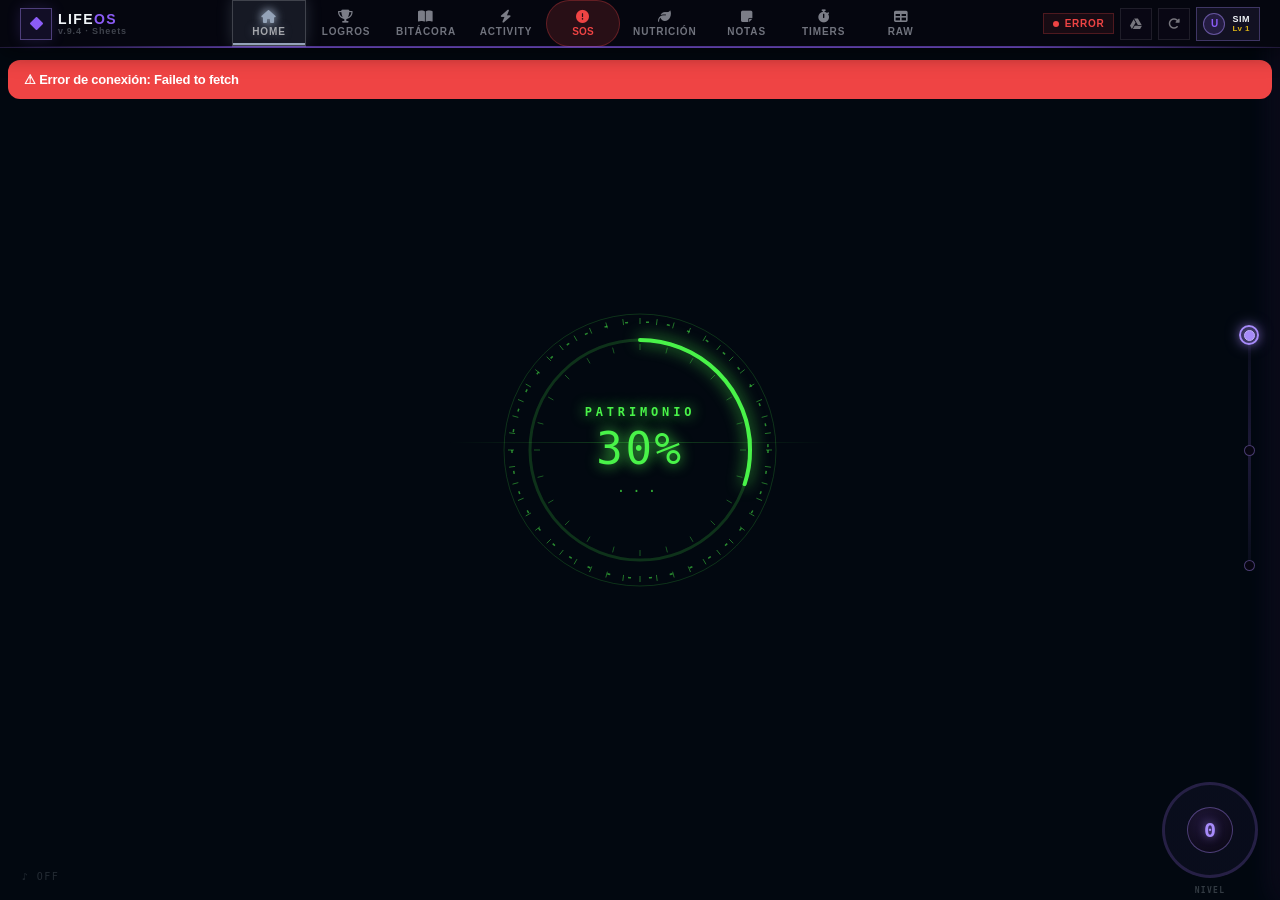
==== commit 9666fd22: "4" ====
--- a/index.html
+++ b/index.html
@@ -24,7 +24,7 @@
   <link rel="stylesheet" href="https://cdnjs.cloudflare.com/ajax/libs/font-awesome/6.5.0/css/all.min.css">
   <!-- IMPORTANTE: tokens ANTES de raw-app — la cascada y :root necesitan este orden -->
   <link rel="stylesheet" href="raw-tokens.css?v=8400">
-  <link rel="stylesheet" href="raw-app.css?v=8440">
+  <link rel="stylesheet" href="raw-app.css?v=9040">
 
 </head>
 <body>
@@ -46,7 +46,7 @@
         <div class="hero-icon"><i class="fas fa-diamond"></i></div>
         <div class="hero-brand-txt">
           <div class="hero-title">Life<span>OS</span></div>
-          <div class="hero-sub">v.9.3 · Sheets</div>
+          <div class="hero-sub">v.9.4 · Sheets</div>
         </div>
       </div>
     </div>
@@ -673,7 +673,7 @@
 <!-- Audio diegético del HUD (opt-in, botón ♪ abajo-izquierda) -->
 <script src="raw-audio.js?v=8430"></script>
 <script src="raw-core.js?v=8410"></script>
-<script src="raw-overlay.js?v=9030"></script>
+<script src="raw-overlay.js?v=9040"></script>
 <script src="raw-overlay-dnd.js?v=7069"></script>
 <script src="raw-dashboard.js?v=890"></script>
 <script src="raw-logros.js?v=6068"></script>
--- a/raw-app.css
+++ b/raw-app.css
@@ -3440,3 +3440,20 @@
   box-shadow:var(--mat-bevel),var(--mat-elev-3);
   background-image:var(--mat-glass-top);
 }
+
+/* ═══════════════════════════════════════════════════════════════════
+   FAUXBORDERS (v9.4) — lenguaje Hubtown: una línea de 1px que se
+   extiende 200vw (el doble de la pantalla) bajo el header de cada
+   sección — el plano parece continuar más allá del viewport.
+═══════════════════════════════════════════════════════════════════ */
+.board-face.panel-activity::after,
+.board-face.panel-bitacora::after,
+.board-face.panel-nutricion::after,
+.board-face.panel-notas::after,
+.board-face.panel-timers::after,
+.board-face.panel-sos::after{
+  content:'';position:absolute;top:54px;left:50%;width:200vw;height:1px;
+  transform:translateX(-50%);
+  background:linear-gradient(90deg,transparent 5%,rgba(213,224,255,0.09) 30%,rgba(213,224,255,0.09) 70%,transparent 95%);
+  pointer-events:none;z-index:0;
+}
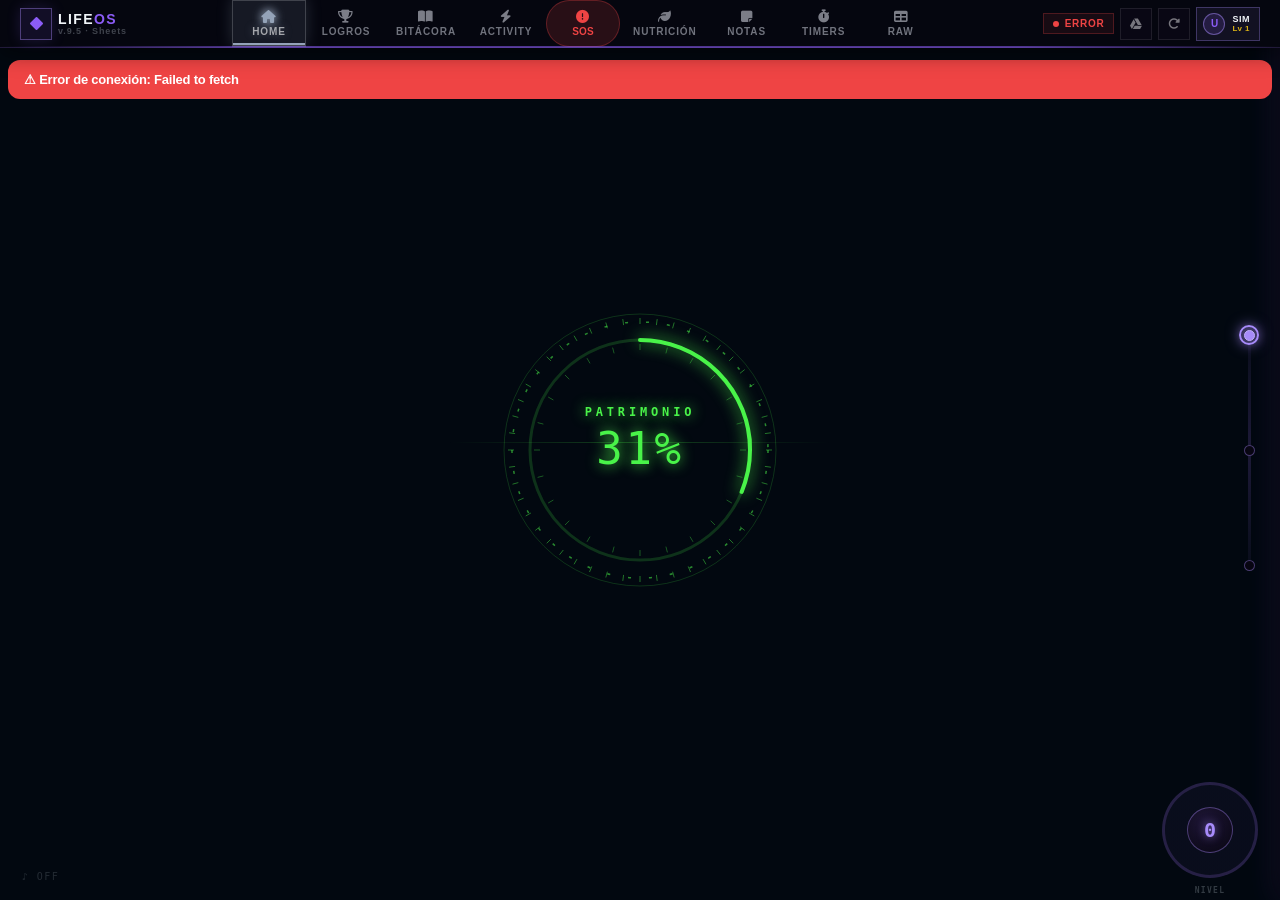
==== commit d38b5042: "3" ====
--- a/index.html
+++ b/index.html
@@ -24,7 +24,8 @@
   <link rel="stylesheet" href="https://cdnjs.cloudflare.com/ajax/libs/font-awesome/6.5.0/css/all.min.css">
   <!-- IMPORTANTE: tokens ANTES de raw-app — la cascada y :root necesitan este orden -->
   <link rel="stylesheet" href="raw-tokens.css?v=8400">
-  <link rel="stylesheet" href="raw-app.css?v=9040">
+  <link rel="stylesheet" href="raw-app.css?v=9050">
+  <link rel="stylesheet" href="raw-mobile.css?v=9050">
 
 </head>
 <body>
@@ -46,7 +47,7 @@
         <div class="hero-icon"><i class="fas fa-diamond"></i></div>
         <div class="hero-brand-txt">
           <div class="hero-title">Life<span>OS</span></div>
-          <div class="hero-sub">v.9.4 · Sheets</div>
+          <div class="hero-sub">v.9.5 · Sheets</div>
         </div>
       </div>
     </div>
@@ -681,6 +682,7 @@
 <script src="raw-carousel.js?v=6030"></script>
 <script src="raw-notas.js?v=7020"></script>
 <script src="raw-niveles.js?v=8310"></script>
+<script src="raw-mobile.js?v=9050"></script>
 <script src="raw-coverflow.js?v=8400"></script>
 <script src="raw-timers.js?v=8140"></script>
 <script src="raw-loading.js?v=8420"></script>
--- a/raw-app.css
+++ b/raw-app.css
@@ -978,199 +978,6 @@
 #nec-inline-radar-wrap > div{
   width:100%;
 }
-
-/* ═══════════════════════════════════════════
-   MODO MÓVIL (html.mob)
-═══════════════════════════════════════════ */
-html.mob{
-  --w-bg:     var(--hud-bg-base);
-  --w-card:   var(--hud-panel-bg-act);
-  --w-border: rgba(255,255,255,0.08);
-  --w-text:   var(--hud-text);
-  --w-muted:  var(--hud-text-dim);
-  --w-tap:    rgba(255,255,255,0.06);
-  --w-rad:    0px;
-  /* v6.050: mob-tabbar retirada. --w-tab-h pasa a 0 para que los
-     calc() que la descontaban dejen de reservar espacio fantasma.
-     Se conserva la variable para no romper esos calc(). */
-  --w-tab-h:  0px;
-}
-
-html.mob *,html.mob *::before,html.mob *::after{box-sizing:border-box}
-html.mob{background:var(--hud-bg-base) !important}
-html.mob body{overflow-x:hidden !important;overflow-y:hidden !important}
-html.mob .app{max-width:100vw !important;overflow:hidden !important}
-
-/* ═══════════════════════════════════════════════════════════════════
-   BARRA SUPERIOR MÓVIL v6.010 — estilo Apple Watch / jukebox
-   Dos renglones: (1) marca + estado + acciones + SIM,
-   (2) fila jukebox de tabs por la que se desliza horizontalmente.
-   HOME es siempre el segmento ancla.
-═══════════════════════════════════════════════════════════════════ */
-html.mob{
-  /* v6.031: la barra móvil tiene 2 renglones (~88px). El overlay y las
-     secciones empiezan debajo de esta altura. */
-  --hero-h:88px;
-}
-html.mob .hero{
-  flex-direction:column !important;
-  align-items:stretch !important;
-  height:auto !important;min-height:unset !important;
-  /* v7.063 — respetar safe area del iPhone (notch / dynamic island).
-     env(safe-area-inset-top) le dice al CSS cuántos píxeles necesita
-     la app para no chocar con la barra de estado. Sin esto, el header
-     se enciman con la hora/batería del iPhone. */
-  padding:env(safe-area-inset-top) 0 0 0 !important;
-  gap:0 !important;
-  background:#05060f !important;
-  border-bottom:1px solid rgba(140,100,220,0.20) !important;
-  z-index:10000 !important;
-}
-
-/* Renglón 1 — marca · chip · acciones · SIM */
-html.mob .hero-left{
-  display:flex !important;align-items:center;
-  padding:7px 130px 5px 12px !important;   /* margen derecho para hero-right absoluto */
-  gap:8px !important;
-  min-width:0;
-}
-html.mob .hero-icon{width:26px !important;height:26px !important;font-size:11px !important;flex-shrink:0}
-html.mob .hero-title{font-size:11px !important;letter-spacing:.08em !important}
-html.mob .hero-sub{display:none !important}
-html.mob .hamburger,html.mob .hero-hamburger{display:none !important}
-
-/* La derecha (chip+acciones+SIM) se ancla en el renglón 1 vía orden flex */
-html.mob .hero-right{
-  display:flex !important;align-items:center;
-  gap:6px !important;flex-shrink:0;
-  margin-left:auto;
-  padding:7px 12px 5px !important;
-  order:-1;                       /* sube al renglón 1 junto a hero-left */
-  position:absolute;right:0;top:0;
-}
-html.mob .hero-chip{font-size:8px !important;padding:3px 7px !important;gap:4px !important}
-html.mob .hero-chip span:not(.chip-dot){display:none}   /* solo el dot en móvil */
-html.mob .hero-act{width:28px !important;height:28px !important;font-size:11px !important}
-html.mob .hero-sim{padding:3px 7px 3px 4px !important}
-html.mob .hero-sim-avatar{width:18px !important;height:18px !important;font-size:8px !important}
-html.mob .hero-sim-name{font-size:8px !important}
-html.mob .hero-sim-lv{font-size:7.5px !important}
-
-/* Renglón 2 — fila jukebox de tabs */
-html.mob .hero-tabs{
-  display:flex !important;
-  align-items:stretch;
-  /* v7.062 — Sin scroll horizontal. Las 8 pestañas caben porque ahora
-     son solo ICONOS (texto oculto). El texto solo aparece debajo del
-     icono activo. Es el patrón de las apps móviles serias (Apple
-     Health, Instagram). Espacio limpio, navegación clara. */
-  gap:2px !important;
-  padding:5px 6px 8px !important;
-  overflow:hidden !important;
-  background:#020810 !important;
-  border-top:1px solid rgba(255,255,255,0.05) !important;
-  position:relative;
-  justify-content:space-between;
-}
-html.mob .hero-tabs::-webkit-scrollbar{display:none}
-html.mob .hud-tab{
-  flex:1 1 0;            /* repartir ancho disponible entre las 8 */
-  min-width:0;
-  padding:6px 2px !important;
-  border:1px solid rgba(255,255,255,0.06) !important;
-  border-bottom-width:1px !important;
-  letter-spacing:.04em !important;
-  gap:2px !important;
-  opacity:.55;
-  transition:opacity .18s,transform .18s,background .16s,border-color .16s;
-}
-html.mob .hud-tab i{font-size:16px !important}
-/* v7.062 — texto oculto por defecto. Solo aparece en la pestaña activa. */
-html.mob .hud-tab span{display:none !important}
-html.mob .hud-tab.active span{
-  display:block !important;
-  font-size:7px !important;
-  letter-spacing:.05em !important;
-  margin-top:2px;
-}
-/* Segmento activo — más grande y resaltado, estilo selector de rocola */
-html.mob .hud-tab.active{
-  opacity:1;
-  transform:scale(1.06);
-  min-width:74px;
-  border-width:1.4px !important;
-  border-bottom-width:1.4px !important;
-}
-html.mob .hud-tab:active{transform:scale(0.94)}
-html.mob .hud-tab.is-sos{opacity:.85}
-
-html.mob .board-wrap{
-  padding-bottom:var(--w-tab-h) !important;
-  overflow:hidden !important;
-  /* v6.010: el hero móvil ahora tiene 2 renglones (~88px) */
-  height:calc(100dvh - 88px - var(--w-tab-h)) !important;
-  position:relative !important;
-}
-html.mob .board-face{
-  position:absolute !important;inset:0 !important;
-  overflow-y:auto !important;overflow-x:hidden !important;
-  -webkit-overflow-scrolling:touch !important;
-}
-html.mob .board-face::-webkit-scrollbar{display:none}
-
-html.mob .sections{
-  display:flex !important;flex-direction:column !important;
-  gap:0 !important;padding:0 0 12px !important;overflow-y:auto !important;
-}
-html.mob #col-1,html.mob #col-2,html.mob #col-3,html.mob #col-4{
-  grid-column:1 !important;
-  display:flex !important;flex-direction:column !important;
-  width:100% !important;gap:0 !important;
-}
-
-/* Móvil: secciones SIN borde lateral, divisor bottom */
-html.mob .section{
-  border-radius:0 !important;
-  border-left:none !important;
-  border-right:none !important;
-  border-top:none !important;
-  border-bottom:1px solid rgba(255,255,255,0.06) !important;
-  box-shadow:none !important;
-  animation:none !important;
-  background:transparent !important;
-  background-image:none !important;
-}
-html.mob .section::before,html.mob .section::after{display:none !important}
-
-html.mob .sec-hdr{padding:11px 14px !important;min-height:unset !important}
-html.mob .sec-hdr-icon{width:22px !important;height:22px !important;font-size:10px !important;flex-shrink:0 !important}
-html.mob .sec-hdr-title{font-size:10px !important;letter-spacing:.08em !important}
-html.mob .sec-hdr-val{font-size:16px !important;font-weight:800 !important}
-html.mob .sec-chevron{display:block !important;font-size:9px !important}
-html.mob .sec-body:not(.open){display:none !important}
-
-html.mob .ente-row{padding:10px 14px !important;min-height:unset !important;gap:8px !important}
-html.mob .ente-nombre{font-size:12px !important;font-weight:600 !important}
-html.mob .ente-monto{font-size:14px !important;font-weight:800 !important}
-html.mob .ente-fecha{font-size:9px !important}
-
-html.mob .field{padding:9px 14px !important;flex-direction:row !important;align-items:center !important;gap:8px !important}
-html.mob .field-lbl{font-size:9px !important;letter-spacing:.07em !important;width:70px !important;flex-shrink:0 !important}
-html.mob .field-val{font-size:13px !important;font-weight:600 !important}
-
-html.mob #fin-avanzado-body > div{padding:10px 14px !important}
-html.mob #saldo-val{font-size:28px !important;letter-spacing:-.04em !important}
-html.mob #fin-avanzado-body [style*="grid-template-columns:1fr 1fr 1fr"]{grid-template-columns:1fr 1fr !important;gap:4px !important}
-
-html.mob .cards-grid{display:grid !important;grid-template-columns:1fr 1fr !important;gap:4px !important;padding:8px 10px !important}
-html.mob .kard{padding:10px !important;border-radius:0 !important}
-html.mob .kard-name{font-size:10px !important}
-html.mob .kard-val{font-size:16px !important;font-weight:800 !important}
-html.mob .kard-meta{font-size:9px !important}
-html.mob .tbl-wrap{display:none !important}
-
-/* Tab bar móvil */
-.mob-tabbar{display:none}
 @media(max-width:899px){
   .mob-tabbar{
     display:flex !important;
@@ -1228,116 +1035,6 @@
   .mob-tab.active .mob-tab-label{opacity:1;transform:translateY(0)}
 }
 
-html.mob .entrada-dropdown.show{align-items:flex-end !important;padding:0 !important}
-html.mob .entrada-dropdown-inner,
-html.mob #sec-entrada{
-  width:100% !important;max-width:100% !important;
-  border-radius:0 !important;max-height:92vh !important;margin:0 !important;
-}
-/* v6.060: en móvil el formulario RAW ocupa todo el ancho, anclado abajo. */
-html.mob #entrada-paso2{
-  width:100% !important;max-width:100% !important;
-}
-
-html.mob #dial-overlay{align-items:center !important;padding:0 !important}
-
-/* ═══════════════════════════════════════════════════════════════════
-   OVERLAY EN MÓVIL v6.032 — solo el dial.
-   Los paneles HUD flotantes (hud-user, hud-sim-band, hud-patrimonio,
-   etc.) son una interfaz de ESCRITORIO. En móvil estorban: se crean
-   igual pero _reposicionarHUD no los coloca (es >=900), así que quedan
-   amontonados. En el teléfono NO van: sus datos viven en las cards del
-   carrusel. Aquí se ocultan todos. El overlay móvil = fondo plano +
-   dial centrado. El fondo de partículas también se oculta (la
-   animación se desactiva en raw-overlay.js v6.032).
-═══════════════════════════════════════════════════════════════════ */
-html.mob #dial-overlay > [id^="hud-"]{
-  display:none !important;
-}
-/* v7.062 — antes esta regla ocultaba el canvas cósmico en móvil por
-   rendimiento. Ahora con las cards HUD ya no montadas (v7.060) y el
-   modo bajo agresivo aplicado en móvil (v7.061), el motor sí puede
-   correr en el teléfono. Si vuelve a fundir el iPhone, restaurar:
-   html.mob #dial-particles { display:none !important; } */
-html.mob #dial-ambient{ opacity:.35 !important; animation:none !important; }
-/* El dial canvas sí se ve — es el centro de la app. Es el <canvas>
-   hijo directo del overlay que NO tiene id (el de partículas sí lo
-   tiene: #dial-particles, y queda oculto arriba). */
-html.mob #dial-overlay > canvas:not([id]){
-  display:block !important;
-  /* En móvil _reposicionarHUD no corre (es >=900): sin esto el dial
-     se queda en 40vw, diminuto. Tamaño protagónico para el teléfono. */
-  width:min(86vw,420px) !important;
-  height:min(86vw,420px) !important;
-  position:relative !important;
-  top:0 !important;left:0 !important;
-  margin:0 auto !important;
-}
-
-html.mob #dial-nav-panel{display:none !important}
-html.mob .cf{padding:12px 16px !important}
-html.mob .cf-label{font-size:10px !important}
-html.mob .opt{padding:10px 14px !important;font-size:12px !important;min-height:40px}
-html.mob .finput{font-size:24px !important}
-html.mob .btn-save{min-height:52px !important;font-size:15px !important}
-
-html.mob .popup-overlay{align-items:flex-end !important;padding:0 !important}
-html.mob .popup-sheet{border-radius:0 !important;max-height:86vh !important}
-
-html.mob #editar-id-overlay > div{
-  width:calc(100% - 32px) !important;
-  border-radius:0 !important;
-}
-
-html.mob .board-face.panel-bitacora{padding:0 !important}
-html.mob .board-face.panel-bitacora > div[style*="grid-template-columns"]{grid-template-columns:1fr !important;gap:8px !important}
-html.mob .act-grid-5col{grid-template-columns:1fr !important}
-
-html.mob .maslow-cols{
-  grid-template-columns:repeat(5,minmax(200px,1fr)) !important;
-  overflow-x:auto !important;-webkit-overflow-scrolling:touch !important;
-  padding:8px 12px 16px !important;scroll-snap-type:x mandatory !important;
-}
-html.mob .maslow-cols .section{scroll-snap-align:start !important}
-
-html.mob .reverso-filtros{flex-wrap:nowrap !important;overflow-x:auto !important;-webkit-overflow-scrolling:touch !important;padding-bottom:4px !important}
-html.mob .reverso-filtros::-webkit-scrollbar{display:none}
-
-html.mob #inv-grid-full{grid-template-columns:repeat(2,1fr) !important;gap:5px !important;padding:8px !important}
-html.mob .lgr-ico-wrap{height:80px !important}
-html.mob .lgr-ico{font-size:32px !important}
-html.mob .lgr-ico svg{width:44px !important;height:44px !important}
-html.mob .lgr-info{padding:7px 8px 9px !important}
-html.mob .lgr-nombre{font-size:10px !important}
-html.mob .lgr-precio{font-size:11px !important}
-
-html.mob #lgr-sidebar,html.mob #lgr-sb{display:none !important}
-html.mob #lgr-body{grid-template-columns:1fr !important}
-
-html.mob #nec-inline-radar-wrap > div{flex-direction:column !important;gap:12px !important}
-
-html.mob #sims-needs-panel > div > div:last-child{
-  grid-template-columns:1fr 1fr 1fr !important;gap:6px 14px !important;
-}
-
-html.mob #score-body svg[viewBox="0 0 140 140"]{
-  width:100px !important;height:100px !important;
-}
-
-html.mob .ring-gauge{width:28px;height:28px}
-html.mob .ring-gauge::before{inset:3px}
-html.mob .ring-gauge span{font-size:7px}
-html.mob .ring-gauge.lg{width:36px;height:36px}
-html.mob .ring-gauge.lg::before{inset:4px}
-html.mob .ring-gauge.lg span{font-size:9px}
-
-html.mob .mob-tab:active .mob-tab-icon{
-  filter:drop-shadow(0 0 10px var(--tab-clr, rgba(255,255,255,0.7))) !important;
-}
-
-html.mob .board-face.panel-sheets{padding:0 !important}
-html.mob #sheets-iframe-cont{height:calc(100dvh - 46px - var(--w-tab-h, 64px))}
-
 /* ═══════════════════════════════════════════
    SCROLLBAR
 ═══════════════════════════════════════════ */
@@ -1350,9 +1047,6 @@
 html{background:var(--hud-bg-base);min-height:100vh;scroll-behavior:smooth}
 body{background:transparent !important;overflow-x:hidden}
 .sections{transform:translateZ(0);backface-visibility:hidden}
-.mob-saldo-wrap{display:none}
-html.mob .mob-saldo-wrap{display:none !important}
-html.mob .hero-right{display:none !important}
 
 #graf-canvas{width:100% !important;display:block}
 .inv-grid{display:grid;grid-template-columns:repeat(auto-fill,minmax(140px,1fr));gap:14px}
@@ -1406,32 +1100,6 @@
 .board-face.panel-nutricion.active{transform:none;opacity:1;pointer-events:all}
 .board-face.panel-nutricion .reverso-header{flex-shrink:0}
 .board-face.panel-nutricion .panel-body{flex:1;min-height:0;overflow:hidden}
-
-/* ═══════════════════════════════════════════════════════════════════
-   v6.068 — SCROLL VERTICAL: SOLO EN MÓVIL
-   En ESCRITORIO las secciones no tienen scroll (ocupan el viewport,
-   igual que el overlay). En MÓVIL el scroll vertical SÍ se permite —
-   es la forma natural de desplazarse en un teléfono; sin él el
-   contenido quedaría apretado y recortado. Estas reglas html.mob
-   restauran el scroll del .panel-body solo en móvil.
-═══════════════════════════════════════════════════════════════════ */
-html.mob .board-face.panel-bitacora .panel-body,
-html.mob .board-face.panel-activity .panel-body,
-html.mob .board-face.panel-nutricion .panel-body{
-  overflow-y:auto !important;
-  overflow-x:hidden !important;
-  -webkit-overflow-scrolling:touch;
-}
-html.mob .board-face.panel-bitacora .panel-body::-webkit-scrollbar,
-html.mob .board-face.panel-activity .panel-body::-webkit-scrollbar,
-html.mob .board-face.panel-nutricion .panel-body::-webkit-scrollbar{
-  width:4px;
-}
-html.mob .board-face.panel-bitacora .panel-body::-webkit-scrollbar-thumb,
-html.mob .board-face.panel-activity .panel-body::-webkit-scrollbar-thumb,
-html.mob .board-face.panel-nutricion .panel-body::-webkit-scrollbar-thumb{
-  background:rgba(255,255,255,.12);border-radius:2px;
-}
 
 /* ═══════════════════════════════════════════
    SELECTS REVISIÓN
@@ -2119,8 +1787,6 @@
 
   #editar-id-overlay > div{width:calc(100% - 32px) !important;border-radius:0 !important}
 
-  html.mob .saldo-val{font-size:34px !important}
-  html.mob .saldo-label{font-size:11px !important;justify-content:flex-start !important}
 }
 
 /* ═══════════════════════════════════════════════════════════════════
@@ -2683,107 +2349,6 @@
 .bit-card-sal-estado.pendiente { color:var(--hud-warn); background:rgba(245,158,11,0.08); border:1px solid rgba(245,158,11,0.25); }
 
 /* ═══════════════════════════════════════════════════════════════════
-   CARRUSEL DEL HOME MÓVIL v6.030 — estilo Apple Watch / jukebox
-   Solo activo en <900px. En desktop el carrusel no se construye.
-   Opción A: el dial-overlay (fixed, z-index:9000) no se toca; el
-   carrusel es una capa aparte. Slide 0 = hueco transparente que deja
-   ver el dial; slides 1+ = las .section reales del Home.
-═══════════════════════════════════════════════════════════════════ */
-html.mob #os-carousel{
-  /* v6.032: el carrusel es position:fixed para NO quedar atrapado en
-     el contexto de apilado de board-wrap/board-anverso (que lo dejaría
-     por debajo del overlay fixed). Cubre el área bajo la barra. */
-  position:fixed;
-  top:var(--hero-h,88px);left:0;right:0;bottom:0;
-  display:flex;flex-direction:column;
-  z-index:8500;                      /* bajo el overlay (9000): se ve el dial */
-  pointer-events:none;
-}
-/* En slides de cards el carrusel sube por encima del overlay para ser
-   visible e interactivo. En el slide del dial se queda debajo. */
-html.mob #os-carousel:not(.on-dial){
-  z-index:9300;
-}
-
-/* Track scrolleable horizontal con snap */
-html.mob .os-carousel-track{
-  flex:1;
-  display:flex;
-  overflow-x:auto;overflow-y:hidden;
-  scroll-snap-type:x mandatory;
-  -webkit-overflow-scrolling:touch;
-  scrollbar-width:none;
-  pointer-events:auto;
-}
-html.mob .os-carousel-track::-webkit-scrollbar{display:none}
-
-/* Cada slide ocupa el ancho completo del viewport */
-html.mob .os-slide{
-  flex:0 0 100%;
-  width:100%;height:100%;
-  scroll-snap-align:center;
-  scroll-snap-stop:always;
-  overflow-y:auto;overflow-x:hidden;
-  -webkit-overflow-scrolling:touch;
-}
-html.mob .os-slide::-webkit-scrollbar{display:none}
-
-/* Slide 0 — el "slide del dial": transparente, sin contenido.
-   Deja pasar los toques al dial-overlay que está detrás. */
-html.mob .os-slide-dial{
-  background:transparent;
-  pointer-events:none;
-}
-
-/* Slides 1+ — cards reales. La .section dentro ocupa el slide. */
-html.mob .os-slide-card{
-  padding:14px 12px 20px;
-  pointer-events:auto;
-}
-html.mob .os-slide-card .section{
-  width:100%;
-  margin:0;
-  /* La sección se ve completa, expandida, una por slide */
-}
-
-/* Fila de puntos indicadores (scrubber tipo rocola) */
-html.mob .os-carousel-dots{
-  flex:0 0 auto;
-  display:flex;align-items:center;justify-content:center;
-  gap:7px;
-  padding:9px 0 calc(9px + env(safe-area-inset-bottom,0px));
-  background:linear-gradient(to top,rgba(2,8,16,0.92),transparent);
-  pointer-events:auto;
-}
-html.mob .os-dot{
-  width:7px;height:7px;border-radius:50%;
-  border:none;padding:0;cursor:pointer;
-  background:rgba(167,139,250,0.22);
-  transition:background .2s,transform .2s,width .2s;
-}
-html.mob .os-dot.active{
-  width:20px;border-radius:var(--rad-chip);
-  background:var(--acc-violet);
-  box-shadow:0 0 8px var(--acc-violet-glow);
-}
-
-/* Con el carrusel activo, el stack vertical viejo de #mob-sections
-   ya no se usa como tal — las .section fueron movidas a los slides.
-   El contenedor #mob-sections queda vacío; se oculta por si acaso. */
-html.mob #os-carousel ~ #mob-sections,
-html.mob #mob-sections:empty{
-  display:none !important;
-}
-
-/* Con el board-anverso oculto (en una sección), el carrusel queda
-   inerte aunque su track declare pointer-events:auto. */
-html.mob .board-face.anverso.slide-right #os-carousel,
-html.mob .board-face.anverso.slide-right .os-carousel-track,
-html.mob .board-face.anverso.slide-right .os-carousel-dots{
-  pointer-events:none !important;
-}
-
-/* ═══════════════════════════════════════════════════════════════════
    SECCIÓN NOTAS v6.069 — sticky notes, cuadrícula 5×5
    La board-face ocupa el viewport (sin scroll en escritorio, igual que
    las demás secciones); en móvil sí scrollea. Header arriba + grid.
@@ -3020,16 +2585,6 @@
 }
 .nota-ed-ok:hover{background:rgba(0,0,0,0.88)}
 .nota-ed-ok:active{transform:scale(0.98)}
-
-/* ── Móvil: la sección Notas SÍ scrollea (igual criterio que las demás) ── */
-html.mob .notas-grid{
-  grid-template-columns:repeat(2,1fr);
-  grid-auto-rows:140px;
-  overflow-y:auto !important;overflow-x:hidden !important;
-  -webkit-overflow-scrolling:touch;
-}
-html.mob .notas-grid::-webkit-scrollbar{width:4px}
-html.mob .notas-grid::-webkit-scrollbar-thumb{background:rgba(254,243,160,0.3);border-radius:2px}
 
 /* ═══════════════════════════════════════════════════════════════════
    v7 FASE 1 — SISTEMA DE NIVELES
--- a/raw-mobile.css
+++ b/raw-mobile.css
@@ -0,0 +1,238 @@
+/* RAW Entry — Mobile v.9.5 (versión móvil DESDE CERO)
+   ═══════════════════════════════════════════════════════════════════
+   Arquitectura móvil nativa (no un desktop encogido):
+
+   ┌────────────────────┐
+   │ (safe-area-top)    │ ← respeto a Dynamic Island / notch / status bar
+   │ HEADER compacto    │   marca + nivel
+   ├────────────────────┤
+   │                    │
+   │  CONTENIDO         │ ← una sección a la vez, scroll vertical,
+   │  (board activo)    │   100svh estable (no vh: miente en móvil)
+   │                    │
+   ├────────────────────┤
+   │ TAB BAR (5)        │ ← navegación en la zona del pulgar
+   │ (safe-area-bottom) │ ← respeto al home indicator
+   └────────────────────┘
+
+   Principios aplicados (estándar 2026):
+   · viewport-fit=cover + env(safe-area-inset-*) en TODO lo fijo
+   · 100svh para altura estable (dvh solo si hay razón; aquí no)
+   · touch targets ≥ 48px; acciones a ≥16px de los bordes (gestos SO)
+   · el HUD espacial de desktop (dial flotante, coverflow, parallax)
+     NO se replica: en móvil manda la función.
+   TODO vive bajo html.mob — cero impacto en desktop.
+   ═══════════════════════════════════════════════════════════════════ */
+
+/* ── Base ─────────────────────────────────────────────────────────── */
+html.mob, html.mob body{
+  height:100%;
+  overflow:hidden;
+  background:#07060F;
+}
+html.mob body{
+  display:flex;
+  flex-direction:column;
+  min-height:100svh;
+  max-height:100svh;
+}
+
+/* ── HEADER compacto (fijo arriba, bajo la Dynamic Island) ────────── */
+html.mob .hero{
+  flex-shrink:0;
+  display:flex;
+  align-items:center;
+  justify-content:space-between;
+  gap:10px;
+  padding:10px 16px;
+  padding-top:max(10px, env(safe-area-inset-top));
+  padding-left:max(16px, env(safe-area-inset-left));
+  padding-right:max(16px, env(safe-area-inset-right));
+  background:rgba(10,8,20,0.92);
+  backdrop-filter:blur(14px);
+  -webkit-backdrop-filter:blur(14px);
+  border-bottom:1px solid rgba(167,139,250,0.14);
+  position:relative;
+  z-index:120;
+}
+/* En móvil: fuera la fila de 9 tabs y el hamburger (no caben ni sirven) */
+html.mob .hero-tabs,
+html.mob .hero-hamburger{ display:none !important; }
+html.mob .hero-brand{ display:flex; align-items:center; gap:10px; }
+html.mob .hero-icon{ width:30px; height:30px; font-size:14px; }
+html.mob .hero-title{ font-size:16px; }
+html.mob .hero-sub{ font-size:9px; opacity:.6; }
+html.mob .hero-sim{ display:flex; align-items:center; gap:8px; }
+
+/* ── CONTENIDO: el tablero ocupa el resto, una cara a la vez ──────── */
+html.mob .app{
+  flex:1;
+  min-height:0;
+  display:flex;
+  flex-direction:column;
+  padding:0;
+  overflow:hidden;
+}
+html.mob .board-wrap,
+html.mob #board{
+  flex:1;
+  min-height:0;
+  display:flex;
+  flex-direction:column;
+  transform:none !important;      /* sin flips 3D de desktop */
+  perspective:none !important;
+}
+html.mob .board-face{
+  position:relative !important;
+  inset:auto !important;
+  width:100% !important;
+  height:100% !important;
+  flex:1;
+  min-height:0;
+  overflow-y:auto !important;
+  overflow-x:hidden !important;
+  -webkit-overflow-scrolling:touch;
+  border-radius:0 !important;
+  transform:none !important;
+  backface-visibility:visible !important;
+  padding:14px 14px calc(14px + env(safe-area-inset-bottom)) 14px;
+}
+/* Solo la cara activa existe en el flujo */
+html.mob .board-face:not(.mob-activa){ display:none !important; }
+html.mob .board-face.mob-activa{ display:flex !important; flex-direction:column; }
+
+/* Columnas de tableros (Activity/Bitácora): apiladas en vertical */
+html.mob [data-panel-tipo],
+html.mob .bit-col{
+  min-width:0 !important;
+  width:100% !important;
+  flex:none !important;
+}
+html.mob .board-face .mob-stack,
+html.mob .board-face > div[style*="display:flex"]{
+  flex-direction:column !important;
+  overflow:visible !important;
+}
+
+/* SOS: el grid ya es responsive (auto-fit) — solo aire */
+html.mob .sos-grid{ grid-template-columns:1fr 1fr; gap:12px; }
+
+/* ── TAB BAR inferior (zona del pulgar) ───────────────────────────── */
+html.mob .mob-tabbar{
+  flex-shrink:0;
+  display:flex;
+  align-items:stretch;
+  justify-content:space-around;
+  gap:2px;
+  padding:6px 8px;
+  padding-bottom:max(8px, env(safe-area-inset-bottom));
+  padding-left:max(8px, env(safe-area-inset-left));
+  padding-right:max(8px, env(safe-area-inset-right));
+  background:rgba(10,8,20,0.94);
+  backdrop-filter:blur(16px);
+  -webkit-backdrop-filter:blur(16px);
+  border-top:1px solid rgba(167,139,250,0.14);
+  z-index:120;
+}
+html.mob .mob-tab{
+  flex:1;
+  min-width:0;
+  min-height:48px;                 /* touch target */
+  display:flex;
+  flex-direction:column;
+  align-items:center;
+  justify-content:center;
+  gap:3px;
+  background:transparent;
+  border:none;
+  color:rgba(220,224,235,0.55);
+  font-family:inherit;
+  cursor:pointer;
+  border-radius:12px;
+  padding:4px 2px;
+  -webkit-tap-highlight-color:transparent;
+  transition:color .2s, background .2s;
+}
+html.mob .mob-tab i{ font-size:17px; }
+html.mob .mob-tab span{
+  font-size:9px; font-weight:700; letter-spacing:.05em; text-transform:uppercase;
+  white-space:nowrap; overflow:hidden; max-width:100%;
+}
+html.mob .mob-tab.on{
+  color:var(--t-acc, #A78BFA);
+  background:color-mix(in srgb, var(--t-acc, #A78BFA) 10%, transparent);
+}
+/* El botón central de ENTRADA: prominente */
+html.mob .mob-tab.mob-tab-raw{
+  flex:0 0 62px;
+  margin-top:-18px;
+}
+html.mob .mob-tab.mob-tab-raw .mob-fab{
+  width:52px; height:52px; border-radius:50%;
+  display:flex; align-items:center; justify-content:center;
+  background:radial-gradient(circle at 38% 30%, #B79BFF, #7C3AED);
+  border:1.5px solid rgba(196,181,253,0.7);
+  box-shadow:0 4px 18px rgba(124,58,237,0.5), inset 0 1px 0 rgba(255,255,255,0.25);
+  color:#fff; font-size:19px;
+}
+html.mob .mob-tab.mob-tab-raw span{ margin-top:2px; }
+
+/* ── HOJA "Más" (el resto de secciones) ───────────────────────────── */
+html.mob .mob-sheet-ov{
+  position:fixed; inset:0; z-index:200;
+  background:rgba(4,3,10,0.55);
+  backdrop-filter:blur(3px);
+  opacity:0; pointer-events:none;
+  transition:opacity .25s cubic-bezier(.2,0,0,1);
+}
+html.mob .mob-sheet-ov.show{ opacity:1; pointer-events:auto; }
+html.mob .mob-sheet{
+  position:fixed; left:0; right:0; bottom:0; z-index:201;
+  background:rgba(14,11,26,0.98);
+  border-top:1px solid rgba(167,139,250,0.22);
+  border-radius:18px 18px 0 0;
+  padding:14px 16px calc(16px + env(safe-area-inset-bottom)) 16px;
+  transform:translateY(105%);
+  transition:transform .32s cubic-bezier(.2,0,0,1);
+  box-shadow:0 -12px 48px rgba(0,0,0,0.6);
+}
+html.mob .mob-sheet.show{ transform:translateY(0); }
+html.mob .mob-sheet-grip{
+  width:38px; height:4px; border-radius:99px;
+  background:rgba(220,224,235,0.25);
+  margin:0 auto 12px auto;
+}
+html.mob .mob-sheet-grid{
+  display:grid; grid-template-columns:repeat(3,1fr); gap:10px;
+}
+html.mob .mob-sheet-item{
+  min-height:72px;
+  display:flex; flex-direction:column; align-items:center; justify-content:center; gap:6px;
+  background:rgba(255,255,255,0.035);
+  border:1px solid rgba(255,255,255,0.07);
+  border-radius:14px;
+  color:rgba(230,232,240,0.9);
+  font-family:inherit; cursor:pointer;
+  -webkit-tap-highlight-color:transparent;
+}
+html.mob .mob-sheet-item i{ font-size:18px; color:var(--i-acc,#A78BFA); }
+html.mob .mob-sheet-item span{ font-size:10px; font-weight:700; letter-spacing:.04em; text-transform:uppercase; }
+
+/* ── Formularios y popups a pantalla útil ─────────────────────────── */
+html.mob .popup-overlay .popup-box{
+  width:min(94vw, 480px);
+  max-height:82svh;
+  overflow-y:auto;
+}
+html.mob input, html.mob select, html.mob textarea{
+  font-size:16px;                  /* evita el auto-zoom de iOS */
+}
+
+/* ── Elementos de desktop que NO existen en móvil ─────────────────── */
+html.mob #dial-overlay,
+html.mob .hud-pnl,
+html.mob #niv-barra,
+html.mob .niv-wheel,
+html.mob #raw-hint,
+html.mob #raw-audio-btn,
+html.mob .cf7-ghost{ display:none !important; }
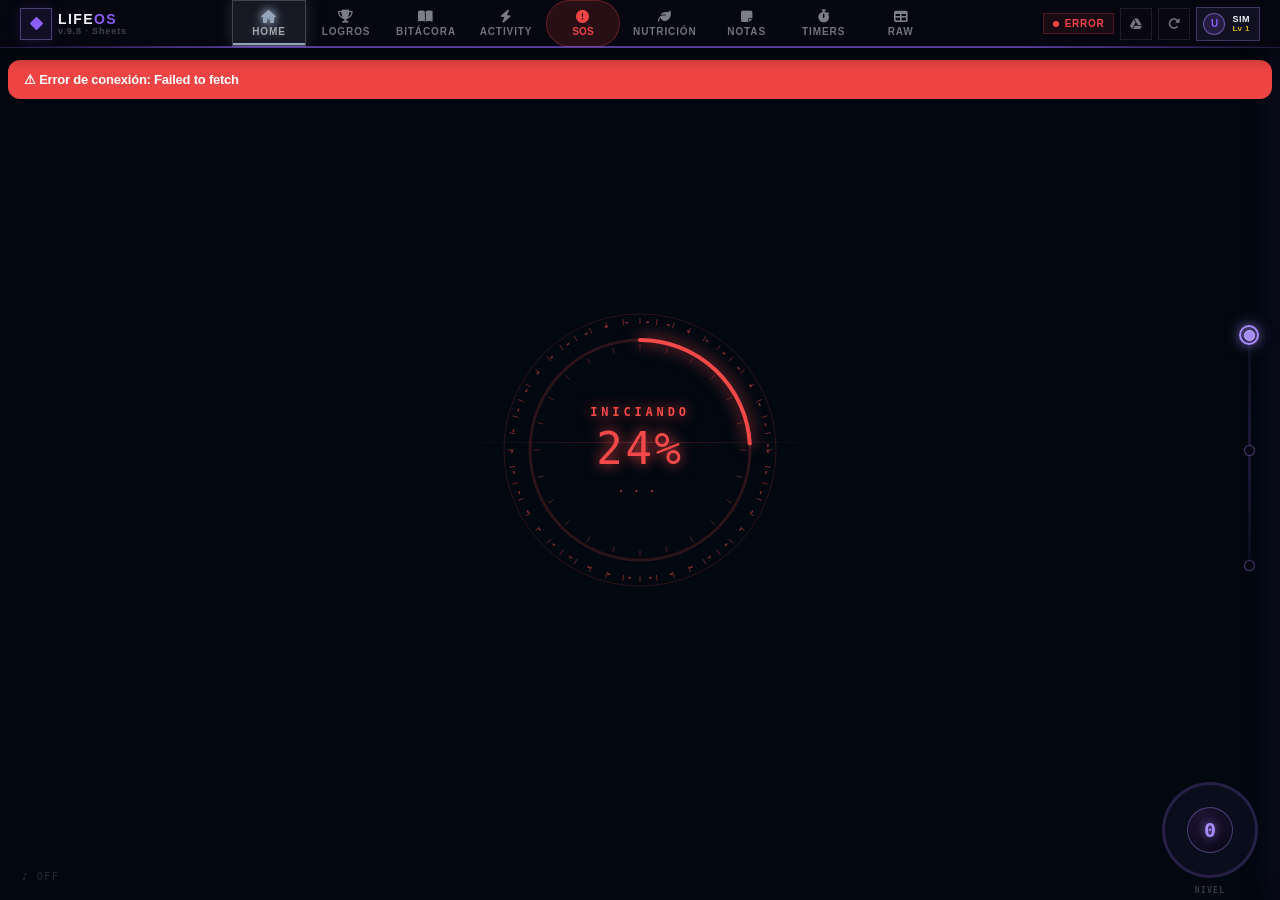
==== commit 81f799dd: "4" ====
--- a/index.html
+++ b/index.html
@@ -24,7 +24,7 @@
   <link rel="stylesheet" href="https://cdnjs.cloudflare.com/ajax/libs/font-awesome/6.5.0/css/all.min.css">
   <!-- IMPORTANTE: tokens ANTES de raw-app — la cascada y :root necesitan este orden -->
   <link rel="stylesheet" href="raw-tokens.css?v=8400">
-  <link rel="stylesheet" href="raw-app.css?v=9050">
+  <link rel="stylesheet" href="raw-app.css?v=9080">
   <link rel="stylesheet" href="raw-mobile.css?v=9050">
 
 </head>
@@ -47,7 +47,7 @@
         <div class="hero-icon"><i class="fas fa-diamond"></i></div>
         <div class="hero-brand-txt">
           <div class="hero-title">Life<span>OS</span></div>
-          <div class="hero-sub">v.9.5 · Sheets</div>
+          <div class="hero-sub">v.9.8 · Sheets</div>
         </div>
       </div>
     </div>
@@ -674,7 +674,7 @@
 <!-- Audio diegético del HUD (opt-in, botón ♪ abajo-izquierda) -->
 <script src="raw-audio.js?v=8430"></script>
 <script src="raw-core.js?v=8410"></script>
-<script src="raw-overlay.js?v=9040"></script>
+<script src="raw-overlay.js?v=9080"></script>
 <script src="raw-overlay-dnd.js?v=7069"></script>
 <script src="raw-dashboard.js?v=890"></script>
 <script src="raw-logros.js?v=6068"></script>
@@ -683,8 +683,8 @@
 <script src="raw-notas.js?v=7020"></script>
 <script src="raw-niveles.js?v=8310"></script>
 <script src="raw-mobile.js?v=9050"></script>
-<script src="raw-coverflow.js?v=8400"></script>
-<script src="raw-timers.js?v=8140"></script>
+<script src="raw-coverflow.js?v=9070"></script>
+<script src="raw-timers.js?v=9060"></script>
 <script src="raw-loading.js?v=8420"></script>
 <script src="raw-007.js?v=8280"></script>
 
--- a/raw-app.css
+++ b/raw-app.css
@@ -3012,3 +3012,75 @@
   background:linear-gradient(90deg,transparent 5%,rgba(213,224,255,0.09) 30%,rgba(213,224,255,0.09) 70%,transparent 95%);
   pointer-events:none;z-index:0;
 }
+
+/* ═══════════════════════════════════════════════════════════════════
+   TRANSICIONES DIEGÉTICAS (v9.8) — los elementos se TRANSFORMAN entre
+   niveles, no aparecen. Lenguaje Metroid Prime / Iron Man HUD.
+
+   Seguridad de geometría: las animaciones del dial empiezan Y TERMINAN
+   en transform identidad (0%→100% = none computado). El motor de layout
+   solo mide FUERA del warp (regla del sistema), y al terminar cada
+   animación no queda ningún transform residual que contamine medidas.
+═══════════════════════════════════════════════════════════════════ */
+
+/* ── 0→1 · EL DIAL SE ABATE (pitch de cámara) ─────────────────────
+   El dial ES el anillo visto desde arriba. Al bajar a nivel 1, la
+   "cámara" desciende al plano del anillo: el dial gira en X (se abate
+   hacia la horizontal), se hunde… y aterriza — donde el coverflow ya
+   está de frente. La conexión conceptual se VE. */
+@keyframes dialAbatir{
+  0%  { transform:perspective(1100px) rotateX(0deg)   scale(1);    filter:none; }
+  45% { transform:perspective(1100px) rotateX(64deg)  scale(.82);  filter:brightness(1.5); }
+  100%{ transform:perspective(1100px) rotateX(0deg)   scale(1);    filter:none; }
+}
+html.niv-warp.niv-1 #dial-canvas,
+html.niv-warp.niv-2 #dial-canvas{
+  animation:dialAbatir .95s cubic-bezier(.2,0,0,1) both;
+  transform-origin:50% 60%;
+}
+/* 1→0 · EMERGER: el dial se levanta del plano de vuelta a vista cenital */
+@keyframes dialEmerger{
+  0%  { transform:perspective(1100px) rotateX(-52deg) scale(.86); opacity:.4; filter:brightness(1.6); }
+  100%{ transform:perspective(1100px) rotateX(0deg)   scale(1);   opacity:1;  filter:none; }
+}
+html.niv-warp.niv-0 #dial-canvas{
+  animation:dialEmerger .85s cubic-bezier(.2,0,0,1) both;
+  transform-origin:50% 60%;
+}
+
+/* ── 1→2 · LA SECCIÓN EMERGE DE LA CARD ───────────────────────────
+   La pantalla completa no "aparece": crece desde el centro (donde
+   estaba la card central del anillo) mientras se enciende como
+   proyección holográfica — flicker de encendido incluido. */
+@keyframes boardEmerge{
+  0%  { transform:scale(.90) translateY(14px); opacity:0; }
+  38% { opacity:.85; }
+  46% { opacity:.55; }   /* flicker de proyección encendiéndose */
+  54% { opacity:.95; }
+  62% { opacity:.75; }
+  100%{ transform:scale(1) translateY(0); opacity:1; }
+}
+html.niv-2 .board-face{
+  animation:boardEmerge .6s cubic-bezier(.2,0,0,1) both;
+}
+
+/* ── NIVEL 2 · TRATAMIENTO HOLOGRÁFICO (Iron Man / visor Prime) ────
+   Las secciones son PROYECCIONES: scanlines CRT tenues barriendo todo
+   el plano + un barrido de luz diagonal al entrar. */
+html.niv-2 .app::after{
+  content:'';position:fixed;inset:0;pointer-events:none;z-index:400;
+  background:repeating-linear-gradient(0deg,
+    rgba(213,224,255,0.016) 0px, rgba(213,224,255,0.016) 1px,
+    transparent 1px, transparent 4px);
+  mix-blend-mode:screen;
+}
+@keyframes holoSweep{
+  0%  { transform:translateX(-130%) skewX(-18deg); }
+  100%{ transform:translateX(230%)  skewX(-18deg); }
+}
+html.niv-2 .app::before{
+  content:'';position:fixed;top:0;bottom:0;width:34vw;left:0;
+  pointer-events:none;z-index:401;
+  background:linear-gradient(90deg,transparent,rgba(167,139,250,0.05),rgba(213,224,255,0.07),rgba(167,139,250,0.05),transparent);
+  animation:holoSweep 1.1s cubic-bezier(.2,0,0,1) .15s both;
+}
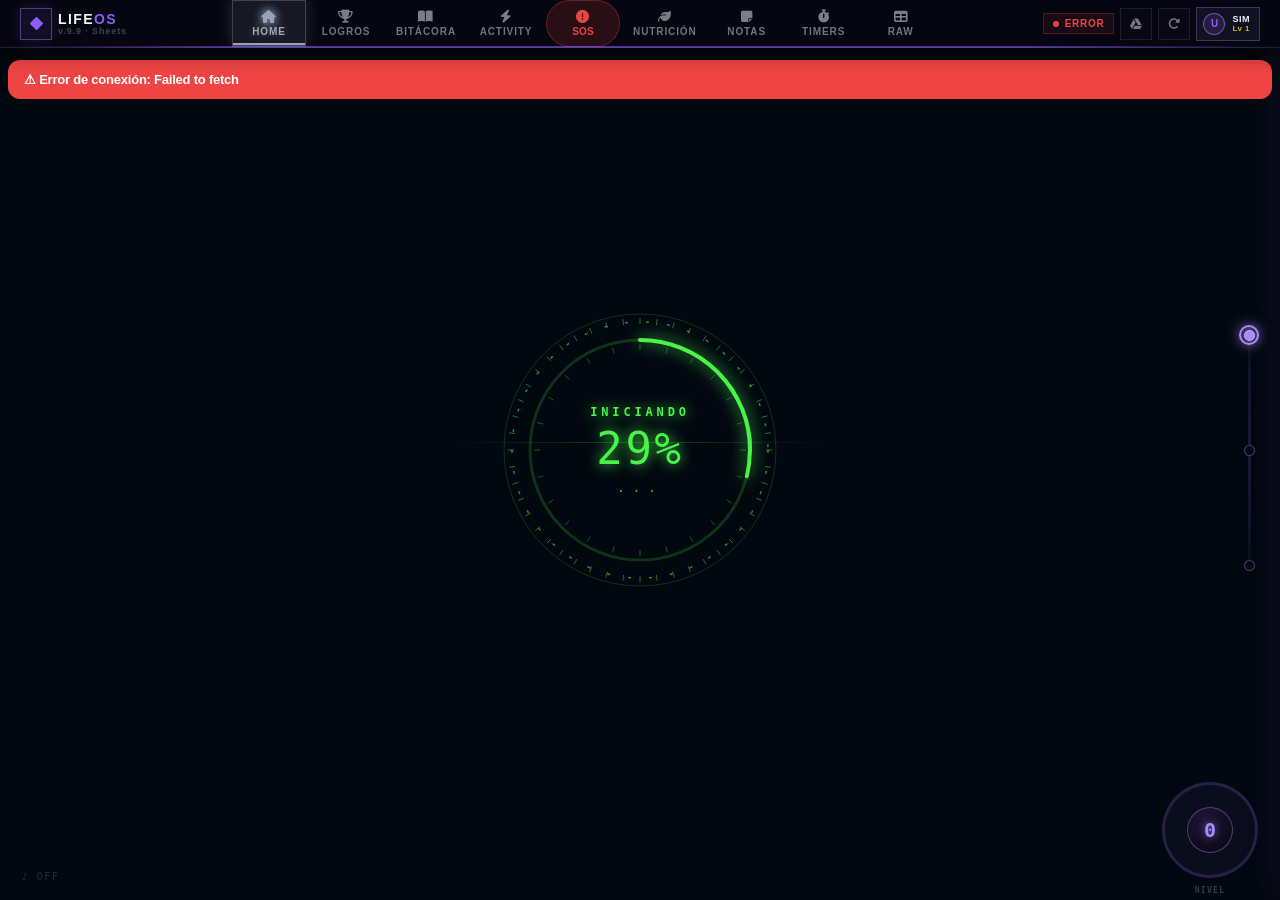
==== commit 1e0a9821: "4" ====
--- a/index.html
+++ b/index.html
@@ -24,7 +24,7 @@
   <link rel="stylesheet" href="https://cdnjs.cloudflare.com/ajax/libs/font-awesome/6.5.0/css/all.min.css">
   <!-- IMPORTANTE: tokens ANTES de raw-app — la cascada y :root necesitan este orden -->
   <link rel="stylesheet" href="raw-tokens.css?v=8400">
-  <link rel="stylesheet" href="raw-app.css?v=9080">
+  <link rel="stylesheet" href="raw-app.css?v=9090">
   <link rel="stylesheet" href="raw-mobile.css?v=9050">
 
 </head>
@@ -47,7 +47,7 @@
         <div class="hero-icon"><i class="fas fa-diamond"></i></div>
         <div class="hero-brand-txt">
           <div class="hero-title">Life<span>OS</span></div>
-          <div class="hero-sub">v.9.8 · Sheets</div>
+          <div class="hero-sub">v.9.9 · Sheets</div>
         </div>
       </div>
     </div>
@@ -674,7 +674,7 @@
 <!-- Audio diegético del HUD (opt-in, botón ♪ abajo-izquierda) -->
 <script src="raw-audio.js?v=8430"></script>
 <script src="raw-core.js?v=8410"></script>
-<script src="raw-overlay.js?v=9080"></script>
+<script src="raw-overlay.js?v=9090"></script>
 <script src="raw-overlay-dnd.js?v=7069"></script>
 <script src="raw-dashboard.js?v=890"></script>
 <script src="raw-logros.js?v=6068"></script>
--- a/raw-app.css
+++ b/raw-app.css
@@ -3030,12 +3030,11 @@
    está de frente. La conexión conceptual se VE. */
 @keyframes dialAbatir{
   0%  { transform:perspective(1100px) rotateX(0deg)   scale(1);    filter:none; }
-  45% { transform:perspective(1100px) rotateX(64deg)  scale(.82);  filter:brightness(1.5); }
+  45% { transform:perspective(1100px) rotateX(76deg)  scale(.74);  filter:brightness(1.9); }
   100%{ transform:perspective(1100px) rotateX(0deg)   scale(1);    filter:none; }
 }
-html.niv-warp.niv-1 #dial-canvas,
-html.niv-warp.niv-2 #dial-canvas{
-  animation:dialAbatir .95s cubic-bezier(.2,0,0,1) both;
+#dial-canvas.dial-anim-down{
+  animation:dialAbatir .9s cubic-bezier(.2,0,0,1) both;
   transform-origin:50% 60%;
 }
 /* 1→0 · EMERGER: el dial se levanta del plano de vuelta a vista cenital */
@@ -3043,8 +3042,8 @@
   0%  { transform:perspective(1100px) rotateX(-52deg) scale(.86); opacity:.4; filter:brightness(1.6); }
   100%{ transform:perspective(1100px) rotateX(0deg)   scale(1);   opacity:1;  filter:none; }
 }
-html.niv-warp.niv-0 #dial-canvas{
-  animation:dialEmerger .85s cubic-bezier(.2,0,0,1) both;
+#dial-canvas.dial-anim-up{
+  animation:dialEmerger .8s cubic-bezier(.2,0,0,1) both;
   transform-origin:50% 60%;
 }
 
@@ -3053,7 +3052,7 @@
    estaba la card central del anillo) mientras se enciende como
    proyección holográfica — flicker de encendido incluido. */
 @keyframes boardEmerge{
-  0%  { transform:scale(.90) translateY(14px); opacity:0; }
+  0%  { transform:scale(.82) translateY(26px); opacity:0; }
   38% { opacity:.85; }
   46% { opacity:.55; }   /* flicker de proyección encendiéndose */
   54% { opacity:.95; }
@@ -3061,7 +3060,7 @@
   100%{ transform:scale(1) translateY(0); opacity:1; }
 }
 html.niv-2 .board-face{
-  animation:boardEmerge .6s cubic-bezier(.2,0,0,1) both;
+  animation:boardEmerge .72s cubic-bezier(.2,0,0,1) both;
 }
 
 /* ── NIVEL 2 · TRATAMIENTO HOLOGRÁFICO (Iron Man / visor Prime) ────
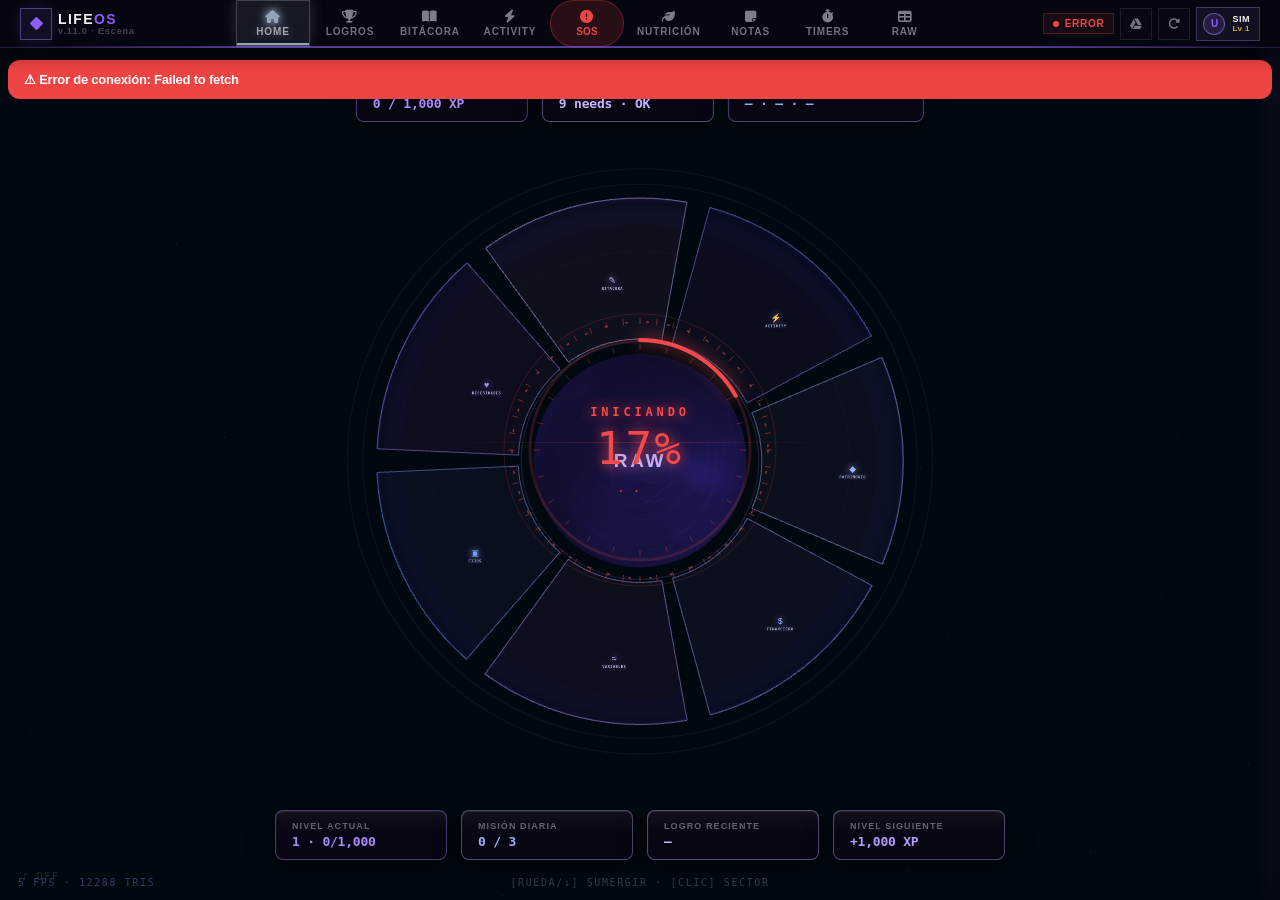
==== commit f99d3df0: "7" ====
--- a/index.html
+++ b/index.html
@@ -26,9 +26,37 @@
   <link rel="stylesheet" href="raw-tokens.css?v=8400">
   <link rel="stylesheet" href="raw-app.css?v=9090">
   <link rel="stylesheet" href="raw-mobile.css?v=9050">
+  <link rel="stylesheet" href="raw-v11.css?v=1100">
 
 </head>
 <body>
+<!-- ═══ v11.0 · MOTOR DE ESCENA (home nuevo; canvas transparente: el
+     fondo cósmico bg-canvas de siempre se ve a través) ═══ -->
+<canvas id="gl" style="z-index:1"></canvas>
+<div id="anclas"></div>
+<div id="visor"><div id="mundoCSS"></div></div>
+<div id="telon"></div>
+<div id="seccion"><div class="panel hud-corners">
+  <h1><span id="sec-t">—</span></h1>
+  <div class="meta">PROYECCIÓN HOLOGRÁFICA · ESC PARA EMERGER · [←/→] SECTOR</div>
+  <div id="sec-cuerpo"></div>
+</div></div>
+<div class="sec-lado" id="sec-izq"><span class="fl">◀</span> —</div>
+<div class="sec-lado" id="sec-der">— <span class="fl">▶</span></div>
+<div class="hudfila" id="hud-top">
+  <div class="hchip" style="--a:#A78BFA"><span class="l" id="chip-user-l">USER · Nv 1</span><span class="v" id="chip-user">0 / 1,000 XP</span></div>
+  <div class="hchip" style="--a:#C4B5FD"><span class="l">Estado del Sim</span><span class="v" id="chip-sim">9 needs · OK</span></div>
+  <div class="hchip" style="--a:#8FA6F8"><span class="l">Energía · Racha · Créditos</span><span class="v" id="chip-erc">— · — · —</span></div>
+</div>
+<div class="hudfila" id="hud-bot">
+  <div class="hchip" style="--a:#A78BFA"><span class="l">Nivel actual</span><span class="v" id="chip-nivel">1 · 0/1,000</span></div>
+  <div class="hchip" style="--a:#9BB0FA"><span class="l">Misión diaria</span><span class="v" id="chip-mision">0 / 3</span></div>
+  <div class="hchip" style="--a:#C4B5FD"><span class="l">Logro reciente</span><span class="v" id="chip-logro">—</span></div>
+  <div class="hchip" style="--a:#B49DF9"><span class="l">Nivel siguiente</span><span class="v" id="chip-signivel">+1,000 XP</span></div>
+</div>
+<div class="hud" id="estado">NIVEL 0 · ÓRBITA</div>
+<div class="hud" id="hint">[RUEDA/↓] SUMERGIR · [CLIC] SECTOR</div>
+<div class="hud" id="fps">— fps</div>
 <canvas id="bg-canvas" style="position:fixed;top:0;left:0;width:100%;height:100%;z-index:0;pointer-events:none"></canvas>
 <div id="pts" style="position:fixed;top:0;left:0;width:100%;height:100%;z-index:0;pointer-events:none;overflow:hidden"></div>
 <div id="prog" class="prog-bar"></div>
@@ -47,7 +75,7 @@
         <div class="hero-icon"><i class="fas fa-diamond"></i></div>
         <div class="hero-brand-txt">
           <div class="hero-title">Life<span>OS</span></div>
-          <div class="hero-sub">v.9.9 · Sheets</div>
+          <div class="hero-sub">v.11.0 · Escena</div>
         </div>
       </div>
     </div>
@@ -681,12 +709,15 @@
 <script src="raw-bitacora.js?v=5189"></script>
 <script src="raw-carousel.js?v=6030"></script>
 <script src="raw-notas.js?v=7020"></script>
-<script src="raw-niveles.js?v=8310"></script>
+<!-- v11.0: raw-niveles.js retirado — dinámica de niveles reemplazada por raw-escena.js -->
 <script src="raw-mobile.js?v=9050"></script>
-<script src="raw-coverflow.js?v=9070"></script>
+<!-- v11.0: raw-coverflow.js retirado — dinámica de niveles reemplazada por raw-escena.js -->
 <script src="raw-timers.js?v=9060"></script>
 <script src="raw-loading.js?v=8420"></script>
 <script src="raw-007.js?v=8280"></script>
+<!-- ═══ v11.0 · motor de escena (SIEMPRE al final) ═══ -->
+<script src="three.min.js?v=1100"></script>
+<script src="raw-escena.js?v=1100"></script>
 
 <!-- ── v7.055 — Registrar el service worker (PWA instalable) ── -->
 <script>
--- a/raw-v11.css
+++ b/raw-v11.css
@@ -0,0 +1,305 @@
+
+/* ═══════════════════════════════════════════════════════════════════
+   LifeOS v10 — CAPA 0d
+   FUENTE CANÓNICA: lifeos-v10-proto.html + spec literal del usuario.
+   · Nivel 1/2 = sistema de cards CSS DEL PROTO (350×450, PASO 34°,
+     holoIn/holoOut exactos, sec-lado, recal, cámara sin yaw).
+   · Three = lo que CSS no puede: esfera ÚNICA real (el hub ES su
+     casquete), dial 3D, morph gajo→card SOLO durante transición
+     (mesh y cards jamás coexisten visibles).
+   ═══════════════════════════════════════════════════════════════════ */
+:root{
+  --hud-bg-base:#020810;
+  --hud-panel-bg:rgba(10,7,22,.90);
+  --hud-form-bg:rgba(12,10,24,.97);
+  --hud-border:rgba(140,100,220,.20); --hud-border-hov:rgba(167,139,250,.40);
+  --hud-text:#f0f4f8; --hud-text-mid:rgba(220,220,240,.75);
+  --hud-text-dim:rgba(200,210,220,.45); --hud-text-faint:rgba(200,210,220,.25);
+  --font-ui:-apple-system,BlinkMacSystemFont,"SF Pro Display","Helvetica Neue",Inter,Arial,sans-serif;
+  --font-mono:"JetBrains Mono",ui-monospace,"SF Mono",Menlo,monospace;
+  --fs-2xs:9px; --fs-sm:13px;
+  --fw-num:700; --fw-bold:800;
+  --ls-label:.12em; --ls-title:.06em;
+  --rad-card:8px; --rad-lg:12px;
+  --mat-bevel:inset 0 1px 0 rgba(255,255,255,.07),inset 0 -1px 0 rgba(0,0,0,.45),
+    inset 1px 0 0 rgba(255,255,255,.02),inset -1px 0 0 rgba(0,0,0,.18);
+  --mat-elev-1:0 2px 8px rgba(0,0,0,.45),0 8px 28px rgba(0,0,0,.35);
+  --mat-elev:0 4px 14px rgba(0,0,0,.5),0 16px 44px rgba(0,0,0,.42);
+  --glass:linear-gradient(180deg,rgba(255,255,255,.045),rgba(255,255,255,.01) 30%,transparent 55%);
+  --ease:cubic-bezier(.2,0,0,1);
+  --acc:#A78BFA;
+}
+@keyframes hudCornerPulse{0%,100%{opacity:.45}50%{opacity:.95}}
+.hud-corners{position:relative}
+.hud-corners::before,.hud-corners::after{content:'';position:absolute;
+  width:8px;height:8px;pointer-events:none;z-index:2;
+  animation:hudCornerPulse 4s ease-in-out infinite}
+.hud-corners::before{top:0;left:0;
+  border-top:1.5px solid var(--pc-accent,var(--hud-border-hov));
+  border-left:1.5px solid var(--pc-accent,var(--hud-border-hov))}
+.hud-corners::after{bottom:0;right:0;
+  border-bottom:1.5px solid var(--pc-accent,var(--hud-border-hov));
+  border-right:1.5px solid var(--pc-accent,var(--hud-border-hov));
+  animation-delay:2s}
+
+*{margin:0;padding:0;box-sizing:border-box}
+html,body{height:100%;overflow:hidden;background:var(--hud-bg-base);
+  font-family:var(--font-ui);color:var(--hud-text)}
+#gl{position:fixed;inset:0;z-index:1;display:block}
+/* TELÓN de inmersión: en nivel 2 cubre el mundo 3D con fade —
+   solo existen la card y los rótulos (más robusto que transicionar
+   la opacidad del canvas WebGL, que el compositor congela) */
+#telon{position:fixed;inset:0;z-index:35;background:var(--hud-bg-base);
+  opacity:0;pointer-events:none;transition:opacity .5s var(--ease)}
+html.en-exp #telon{opacity:1}
+
+/* ── labels del dial (anclas proyectadas por Three, solo nivel 0) ── */
+#anclas{position:fixed;inset:0;z-index:8;pointer-events:none;overflow:hidden}
+.ancla{position:absolute;left:0;top:0;will-change:transform;pointer-events:none}
+.ancla-inner{transform:translate(-50%,-50%);display:flex;flex-direction:column;
+  align-items:center;gap:3px;text-align:center}
+.lbl .ico{font-size:21px;color:var(--c);filter:drop-shadow(0 0 9px var(--c))}
+.lbl .t{font-family:var(--font-mono);font-size:var(--fs-2xs);font-weight:var(--fw-bold);
+  letter-spacing:var(--ls-label);text-transform:uppercase;color:var(--hud-text-mid);
+  text-shadow:0 0 10px color-mix(in srgb,var(--c) 55%,transparent)}
+.lbl{transition:opacity .45s var(--ease)}
+#lbl-raw .t{font-family:var(--font-ui);font-size:19px;letter-spacing:.14em;
+  color:#C4B5FD;text-shadow:0 0 18px rgba(167,139,250,.8)}
+
+/* ═══ NIVEL 1 · CARRUSEL CSS — DEL PROTO, LITERAL ═══
+   #visor{perspective:1200px} · #mundo{translateZ(1100px)} (cámara fija,
+   JAMÁS gira yaw) · nodos: rotateY(rel*34°) translateZ(-780px)        */
+#visor{position:fixed;inset:0;z-index:10;perspective:1200px;perspective-origin:50% 50%;
+  pointer-events:none}
+#mundoCSS{position:absolute;left:50%;top:50%;transform-style:preserve-3d;
+  transform:translateZ(860px)}
+.nodo{position:absolute;left:-150px;top:-225px;width:300px;height:450px;
+  transform-style:preserve-3d;cursor:pointer;
+  transition:opacity .45s var(--ease),transform .85s var(--ease)}
+html:not(.en-anillo) .nodo{opacity:0 !important;pointer-events:none}
+html.en-anillo .nodo{pointer-events:auto}
+.nodo .lift{position:absolute;inset:0;transform-style:preserve-3d;transition:transform .34s var(--ease)}
+html.en-anillo .nodo.expandida .lift{transform:translateZ(60px) scale(1.1)}
+.nodo.expandida .card{border-width:1.5px}
+.nodo .lift::after{content:'';position:absolute;inset:0;border-radius:16px;
+  background:rgba(8,7,16,.55);transform:translateZ(-1px);pointer-events:none}
+.nodo .card{position:absolute;inset:0;border-radius:16px;
+  background:rgba(14,12,26,.86);background-image:var(--glass);
+  border:1px solid color-mix(in srgb,var(--c) 45%,transparent);
+  box-shadow:var(--mat-bevel),var(--mat-elev),0 0 26px color-mix(in srgb,var(--c) 18%,transparent);
+  display:flex;flex-direction:column;align-items:center;justify-content:center;gap:10px;
+  padding:0 26px;overflow:hidden;
+  transition:box-shadow .3s,border-color .3s}
+.nodo:hover .card{border-color:var(--c);
+  box-shadow:var(--mat-bevel),var(--mat-elev),0 0 44px color-mix(in srgb,var(--c) 40%,transparent)}
+.nodo .ico{width:52px;height:52px;border-radius:14px;display:flex;
+  align-items:center;justify-content:center;font-size:22px;
+  background:radial-gradient(circle at 38% 30%,color-mix(in srgb,var(--c) 26%,transparent),transparent);
+  border:1px solid color-mix(in srgb,var(--c) 55%,transparent);color:var(--c);
+  filter:drop-shadow(0 0 8px var(--c))}
+.nodo .t{font-size:15px;font-weight:800;letter-spacing:.08em;color:var(--c)}
+.nodo .s{font-size:10px;color:var(--hud-text-dim);letter-spacing:.05em}
+.nodo .div{width:100%;height:1px;margin:8px 0 4px;
+  background:linear-gradient(90deg,transparent,color-mix(in srgb,var(--c) 40%,transparent),transparent)}
+.nodo .m{width:100%;display:flex;justify-content:space-between;align-items:baseline;
+  font-family:var(--font-mono)}
+.nodo .m span{font-size:8px;font-weight:800;letter-spacing:.14em;
+  color:var(--hud-text-faint);text-transform:uppercase}
+.nodo .m b{font-size:12px;font-weight:700;color:var(--hud-text-mid)}
+/* KEYFRAMES EXACTOS DEL PROTO */
+@keyframes holoOut{
+  0%  {clip-path:inset(0 0 0 0);opacity:1;filter:none;transform:translateY(0)}
+  30% {filter:brightness(1.6)}
+  100%{clip-path:inset(100% 0 0 0);opacity:0;filter:brightness(2);transform:translateY(160px)}}
+html.holo-out .nodo .lift{animation:holoOut .6s var(--ease) var(--dly,0s) both !important}
+@keyframes holoIn{
+  0%  {clip-path:inset(100% 0 0 0);opacity:0;filter:brightness(2.4) saturate(1.6)}
+  12% {opacity:1}
+  55% {filter:brightness(1.7) saturate(1.3)}
+  70% {clip-path:inset(0 0 0 0)}
+  78% {filter:brightness(1.15)}
+  86% {filter:brightness(1.5)}    /* chispazo de estabilización */
+  100%{clip-path:inset(0 0 0 0);filter:none}}
+html.en-anillo .nodo .card{animation:holoIn .75s var(--ease) calc(var(--dly,0s) + .16s) both}
+/* LA BARRA EMISORA: el riel de luz del que nace cada card en nivel 1.
+   Vive entre el planeta y la card; se enciende ANTES que la card y
+   se apaga al ir a nivel 0 o 2. */
+.nodo .barra{position:absolute;left:9%;right:9%;bottom:-36px;height:5px;
+  border-radius:3px;pointer-events:none;opacity:0;
+  background:linear-gradient(90deg,transparent,var(--c) 22%,var(--c) 78%,transparent);
+  box-shadow:0 0 16px var(--c),0 0 42px color-mix(in srgb,var(--c) 45%,transparent)}
+@keyframes barIn{
+  0%{opacity:0;transform:scaleX(.15);filter:brightness(2.6)}
+  45%{opacity:1;filter:brightness(1.9)}
+  100%{opacity:.9;transform:scaleX(1);filter:none}}
+@keyframes barOut{
+  0%{opacity:.9}30%{opacity:1;filter:brightness(1.8)}
+  100%{opacity:0;transform:scaleX(.2);filter:brightness(2.2)}}
+@keyframes barVive{from{box-shadow:0 0 14px var(--c),0 0 36px color-mix(in srgb,var(--c) 38%,transparent)}
+  to{box-shadow:0 0 20px var(--c),0 0 52px color-mix(in srgb,var(--c) 55%,transparent)}}
+html.en-anillo .nodo .barra{
+  animation:barIn .5s var(--ease) var(--dly,0s) both,
+            barVive 3.2s ease-in-out calc(var(--dly,0s) + .6s) infinite alternate}
+html.holo-out .nodo .barra{animation:barOut .55s var(--ease) calc(var(--dly,0s) + .22s) both !important}
+html.en-exp .nodo .barra,html.sec-out .nodo .barra{opacity:0 !important;animation:none !important}
+/* cards LEJANAS (±2, asomadas ~20%): solo el cuerpo del holograma —
+   sin barra (se apilaban con las de ±1) y sin contenido en la franja */
+.nodo.lejana .barra{opacity:0 !important;animation:none !important}
+.nodo .card .ico,.nodo .card .t,.nodo .card .s,.nodo .card .div,.nodo .card .m{
+  transition:opacity .35s var(--ease)}
+.nodo.lejana .card .ico,.nodo.lejana .card .t,.nodo.lejana .card .s,
+.nodo.lejana .card .div,.nodo.lejana .card .m{opacity:0}
+/* VIDA HOLOGRÁFICA en reposo (diegética, sin parpadeos):
+   flotación lenta + barrido de escaneo + respiración del borde */
+@keyframes cardFlota{from{transform:translateY(0)}to{transform:translateY(-5px)}}
+@keyframes cardBreath{
+  from{box-shadow:var(--mat-bevel),var(--mat-elev),0 0 22px color-mix(in srgb,var(--c) 14%,transparent)}
+  to{box-shadow:var(--mat-bevel),var(--mat-elev),0 0 40px color-mix(in srgb,var(--c) 30%,transparent)}}
+html.en-anillo .nodo .card{animation:holoIn .75s var(--ease) calc(var(--dly,0s) + .16s) both,
+  cardBreath 4s ease-in-out calc(var(--dly,0s) + 1s) infinite alternate,
+  cardFlota 5.6s ease-in-out var(--dly,0s) infinite alternate}
+
+/* ═══ NIVEL 2 · SECCIÓN — DEL PROTO ═══ */
+#seccion{position:fixed;inset:0;z-index:40;display:none;
+  padding:56px 5vw 40px;overflow:auto;
+  background:radial-gradient(ellipse at 50% 40%,rgba(20,16,40,.6),transparent 70%)}
+html.en-exp #seccion{display:flex;align-items:center;justify-content:center;
+  animation:secOn .55s var(--ease) both}
+html.sec-out #seccion{display:flex;align-items:center;justify-content:center;
+  animation:secOff .45s var(--ease) both}
+@keyframes secOff{
+  0%{transform:none;opacity:1}
+  28%{opacity:.6}36%{opacity:.9}44%{opacity:.45}   /* flicker de apagado */
+  100%{transform:scale(.30) translateY(4vh);opacity:0}}  /* SE REINSERTA en la card */
+@keyframes secOn{
+  0%{transform:scale(.86) translateY(20px);opacity:0}
+  40%{opacity:.9}48%{opacity:.55}56%{opacity:1}
+  100%{transform:none;opacity:1}}
+#seccion .panel{max-width:1100px;margin:0 auto;border-radius:18px;
+  background:var(--hud-form-bg);background-image:var(--glass);
+  border:1px solid color-mix(in srgb,var(--sc,#A78BFA) 40%,transparent);
+  box-shadow:var(--mat-bevel),var(--mat-elev);padding:28px 34px;
+  min-height:76vh;width:min(1150px,92vw);
+  position:relative;overflow:hidden;--pc-accent:var(--sc,#A78BFA)}
+#seccion .panel::before{content:'';position:absolute;inset:0;pointer-events:none;
+  background:repeating-linear-gradient(0deg,rgba(213,224,255,.02) 0 1px,transparent 1px 4px)}
+html.en-exp .nodo{opacity:0 !important;pointer-events:none !important}
+html.en-exp .nodo .card,html.en-exp .nodo .barra{animation-play-state:paused !important}
+/* en sec-out el carrusel REGRESA (fade .45s) mientras el panel se
+   encoge sobre la card frontal: la reinserción se ve, no se adivina */
+html.sec-out .nodo{pointer-events:none !important}
+.sec-lado{position:fixed;top:50%;transform:translateY(-50%);z-index:46;
+  writing-mode:vertical-rl;text-orientation:mixed;cursor:pointer;
+  font-family:var(--font-mono);font-size:12px;font-weight:800;
+  letter-spacing:.34em;color:var(--lc,#666);opacity:.55;
+  padding:14px 8px;transition:opacity .2s;user-select:none}
+.sec-lado:hover{opacity:1}
+.sec-lado .fl{font-size:14px;opacity:.7}
+#sec-izq{left:10px}
+#sec-der{right:10px}
+html:not(.en-exp) .sec-lado{display:none}
+@keyframes panelRecal{
+  0%{opacity:1;transform:none}
+  25%{opacity:.35;transform:translateX(var(--dir,10px))}
+  40%{opacity:.6}48%{opacity:.3}
+  100%{opacity:1;transform:none}}
+#seccion .panel.recal{animation:panelRecal .5s var(--ease)}
+#seccion h1{font-size:22px;letter-spacing:.1em;color:var(--sc,#A78BFA);overflow:hidden}
+#seccion h1 span{display:block;animation:reveal .6s var(--ease) .1s both}
+@keyframes reveal{from{transform:translateY(115%)}to{transform:none}}
+#seccion .meta{font-family:var(--font-mono);font-size:10px;color:var(--hud-text-dim);
+  letter-spacing:.2em;margin-top:6px}
+
+/* ── CHIPS HUD (nivel 0) ── */
+.hudfila{position:fixed;left:50%;transform:translateX(-50%);z-index:30;
+  display:flex;gap:14px;pointer-events:none;
+  transition:opacity .5s var(--ease),transform .5s var(--ease)}
+#hud-top{top:46px}
+#hud-bot{bottom:40px}
+html.oculta-hud .hudfila{opacity:0;transform:translateX(-50%) translateY(-8px)}
+.hchip{min-width:172px;padding:10px 16px;border-radius:var(--rad-card);
+  background:var(--hud-panel-bg);background-image:var(--glass);
+  border:1px solid color-mix(in srgb,var(--a) 40%,transparent);
+  box-shadow:var(--mat-bevel),var(--mat-elev-1);
+  display:flex;flex-direction:column;gap:3px}
+.hchip .l{font-size:var(--fs-2xs);font-weight:var(--fw-bold);
+  letter-spacing:var(--ls-label);text-transform:uppercase;color:var(--hud-text-dim)}
+.hchip .v{font-family:var(--font-mono);font-size:var(--fs-sm);
+  font-weight:var(--fw-num);color:var(--a)}
+
+/* ── HUD fijo ── */
+.hud{position:fixed;z-index:60;font-family:var(--font-mono);
+  font-size:10px;letter-spacing:.16em;color:var(--hud-text-faint);
+  text-transform:uppercase;pointer-events:none}
+#hint{left:50%;bottom:12px;transform:translateX(-50%)}
+#estado{right:18px;top:14px;text-align:right;color:rgba(167,139,250,.5)}
+#marca{left:18px;top:14px;color:var(--hud-text);font-family:var(--font-ui);
+  font-size:14px;font-weight:var(--fw-bold);letter-spacing:var(--ls-title)}
+#marca b{color:#8B5CF6}
+#fps{left:18px;bottom:12px;color:rgba(167,139,250,.35)}
+
+/* ═══ v11 — BOOT (loading honesto: visual puro, JAMÁS toca la API) ═══ */
+#boot{position:fixed;inset:0;z-index:100;background:var(--hud-bg-base);
+  display:flex;flex-direction:column;align-items:center;justify-content:center;
+  gap:14px;transition:opacity .55s var(--ease)}
+#boot.off{opacity:0;pointer-events:none}
+#boot .bmarca{font-family:var(--font-ui);font-size:22px;font-weight:var(--fw-bold);
+  letter-spacing:.14em;color:var(--hud-text)}
+#boot .bmarca b{color:#8B5CF6}
+#boot .bspin{font-family:var(--font-mono);font-size:20px;color:#A78BFA;
+  text-shadow:0 0 14px rgba(167,139,250,.7);min-height:24px}
+@keyframes bootPulse{0%,100%{opacity:.5}50%{opacity:1}}
+#boot .blinea{font-family:var(--font-mono);font-size:9px;letter-spacing:.3em;
+  color:var(--hud-text-dim);text-transform:uppercase;animation:bootPulse 1.6s ease-in-out infinite}
+
+/* ═══ v11 — CUERPO DE SECCIÓN (nivel 2, dentro del panel canon) ═══ */
+#sec-cuerpo{margin-top:16px;max-height:calc(76vh - 128px);overflow:auto;
+  font-family:var(--font-mono);scrollbar-width:thin;
+  scrollbar-color:color-mix(in srgb,var(--sc,#A78BFA) 35%,transparent) transparent}
+.v11-grid{display:grid;grid-template-columns:repeat(auto-fit,minmax(220px,1fr));gap:12px;margin-bottom:14px}
+.v11-kpi{padding:14px 16px;border-radius:var(--rad-card);
+  background:rgba(14,12,26,.6);background-image:var(--glass);
+  border:1px solid color-mix(in srgb,var(--sc,#A78BFA) 25%,transparent);
+  box-shadow:var(--mat-bevel)}
+.v11-kpi .l{font-size:var(--fs-2xs);font-weight:var(--fw-bold);
+  letter-spacing:var(--ls-label);text-transform:uppercase;color:var(--hud-text-dim)}
+.v11-kpi .v{font-size:19px;font-weight:var(--fw-num);color:var(--sc,#A78BFA);
+  margin-top:4px;font-variant-numeric:tabular-nums}
+.v11-kpi .s{font-size:9px;color:var(--hud-text-faint);margin-top:2px}
+.v11-fila{display:flex;justify-content:space-between;align-items:baseline;gap:12px;
+  padding:8px 10px;border-bottom:1px solid rgba(140,100,220,.08);font-size:12px}
+.v11-fila:hover{background:rgba(140,100,220,.05)}
+.v11-fila .fecha{color:var(--hud-text-faint);font-size:10px;white-space:nowrap}
+.v11-fila .txt{flex:1;color:var(--hud-text-mid);overflow:hidden;text-overflow:ellipsis}
+.v11-fila .num{color:var(--sc,#A78BFA);font-weight:var(--fw-num);
+  font-variant-numeric:tabular-nums;white-space:nowrap}
+.v11-fila .tag{font-size:9px;letter-spacing:.1em;text-transform:uppercase;
+  color:color-mix(in srgb,var(--sc,#A78BFA) 70%,#fff);white-space:nowrap}
+.v11-sub{font-size:10px;font-weight:var(--fw-bold);letter-spacing:.2em;
+  text-transform:uppercase;color:var(--hud-text-dim);margin:16px 0 6px}
+.v11-checks{display:flex;gap:5px}
+.v11-dot{width:14px;height:14px;border-radius:4px;font-size:7px;line-height:14px;
+  text-align:center;color:var(--hud-text-faint);
+  border:1px solid rgba(140,100,220,.18);background:rgba(255,255,255,.02)}
+.v11-dot.on{background:color-mix(in srgb,var(--sc,#A78BFA) 55%,transparent);
+  border-color:var(--sc,#A78BFA);color:#fff;
+  box-shadow:0 0 8px color-mix(in srgb,var(--sc,#A78BFA) 60%,transparent)}
+.v11-vacio{padding:30px;text-align:center;color:var(--hud-text-faint);
+  font-size:11px;letter-spacing:.2em;text-transform:uppercase}
+
+/* ═══ v11.0 — OVERRIDES APP REAL (html.app-real; no afectan standalone) ═══ */
+html.app-real #hud-top{top:calc(var(--hero-h,58px) + 14px)}
+/* con un board real abierto (os-seccion), el motor se oculta por completo
+   — solo el canvas #gl queda vivo como fondo bajo la board */
+html.os-seccion #visor,html.os-seccion #anclas,html.os-seccion #hud-top,
+html.os-seccion #hud-bot,html.os-seccion #estado,html.os-seccion #hint,
+html.os-seccion #fps,html.os-seccion #seccion,html.os-seccion .sec-lado{display:none !important}
+/* .app (z:2, pantalla completa, transparente) NO debe robar los clics del
+   motor en home; el hero y los popups abiertos siguen interactivos */
+@media(min-width:900px){
+  html.app-real:not(.os-seccion) .app{pointer-events:none}
+  html.app-real .app .hero,
+  html.app-real .app .popup,
+  html.app-real .app .show,
+  html.app-real .app #entrada-dropdown{pointer-events:auto}
+}
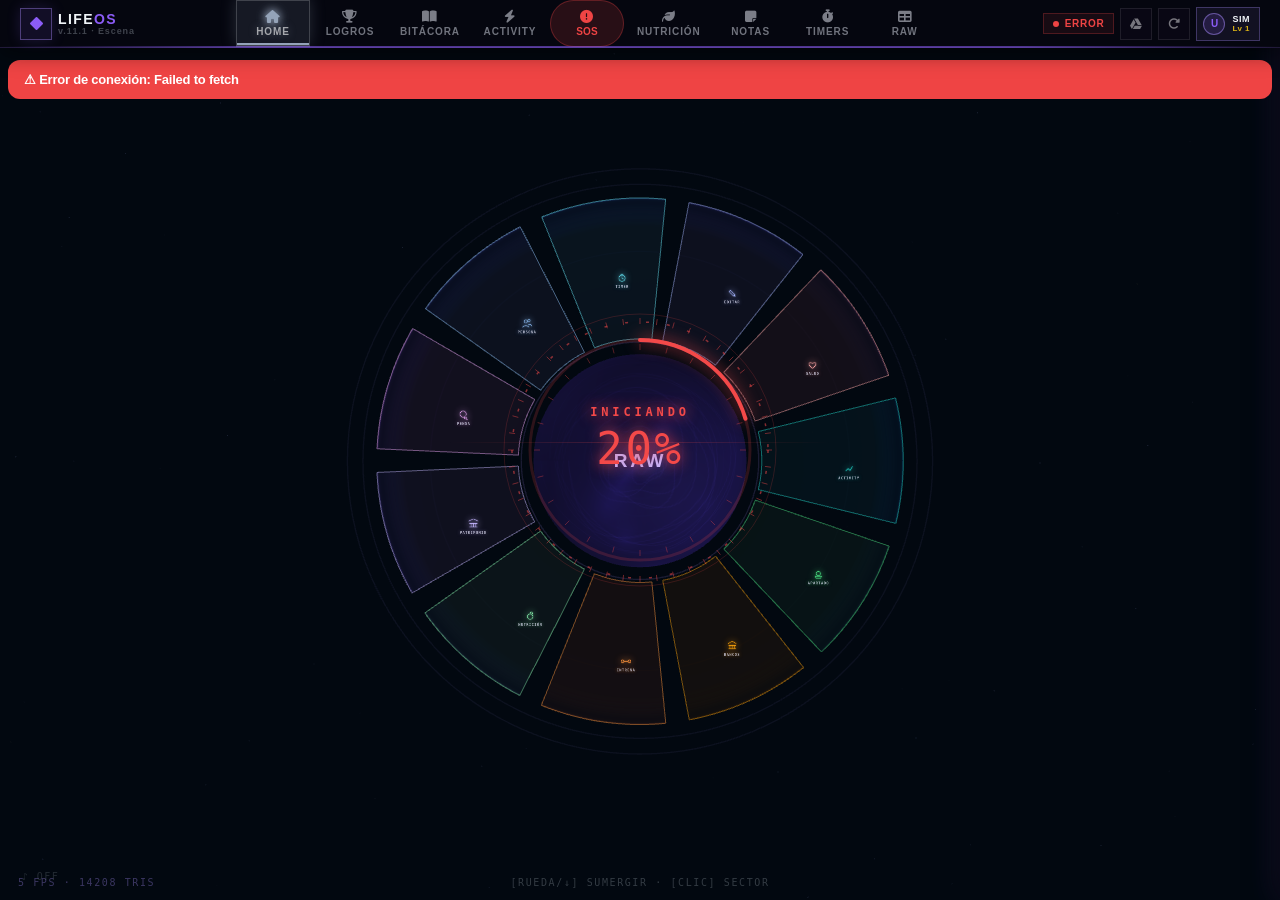
==== commit d567440f: "6" ====
--- a/index.html
+++ b/index.html
@@ -26,12 +26,13 @@
   <link rel="stylesheet" href="raw-tokens.css?v=8400">
   <link rel="stylesheet" href="raw-app.css?v=9090">
   <link rel="stylesheet" href="raw-mobile.css?v=9050">
-  <link rel="stylesheet" href="raw-v11.css?v=1100">
+  <link rel="stylesheet" href="raw-v11.css?v=1110">
 
 </head>
 <body>
-<!-- ═══ v11.0 · MOTOR DE ESCENA (home nuevo; canvas transparente: el
-     fondo cósmico bg-canvas de siempre se ve a través) ═══ -->
+<!-- ═══ v11.1 · MOTOR DE ESCENA — el dial de la app con la mecánica del
+     proto. Canvas transparente: el fondo cósmico de siempre se conserva.
+     Los paneles HUD los sigue pintando el overlay (aquí no se duplican). ═══ -->
 <canvas id="gl" style="z-index:1"></canvas>
 <div id="anclas"></div>
 <div id="visor"><div id="mundoCSS"></div></div>
@@ -43,17 +44,6 @@
 </div></div>
 <div class="sec-lado" id="sec-izq"><span class="fl">◀</span> —</div>
 <div class="sec-lado" id="sec-der">— <span class="fl">▶</span></div>
-<div class="hudfila" id="hud-top">
-  <div class="hchip" style="--a:#A78BFA"><span class="l" id="chip-user-l">USER · Nv 1</span><span class="v" id="chip-user">0 / 1,000 XP</span></div>
-  <div class="hchip" style="--a:#C4B5FD"><span class="l">Estado del Sim</span><span class="v" id="chip-sim">9 needs · OK</span></div>
-  <div class="hchip" style="--a:#8FA6F8"><span class="l">Energía · Racha · Créditos</span><span class="v" id="chip-erc">— · — · —</span></div>
-</div>
-<div class="hudfila" id="hud-bot">
-  <div class="hchip" style="--a:#A78BFA"><span class="l">Nivel actual</span><span class="v" id="chip-nivel">1 · 0/1,000</span></div>
-  <div class="hchip" style="--a:#9BB0FA"><span class="l">Misión diaria</span><span class="v" id="chip-mision">0 / 3</span></div>
-  <div class="hchip" style="--a:#C4B5FD"><span class="l">Logro reciente</span><span class="v" id="chip-logro">—</span></div>
-  <div class="hchip" style="--a:#B49DF9"><span class="l">Nivel siguiente</span><span class="v" id="chip-signivel">+1,000 XP</span></div>
-</div>
 <div class="hud" id="estado">NIVEL 0 · ÓRBITA</div>
 <div class="hud" id="hint">[RUEDA/↓] SUMERGIR · [CLIC] SECTOR</div>
 <div class="hud" id="fps">— fps</div>
@@ -75,7 +65,7 @@
         <div class="hero-icon"><i class="fas fa-diamond"></i></div>
         <div class="hero-brand-txt">
           <div class="hero-title">Life<span>OS</span></div>
-          <div class="hero-sub">v.11.0 · Escena</div>
+          <div class="hero-sub">v.11.1 · Escena</div>
         </div>
       </div>
     </div>
@@ -709,15 +699,15 @@
 <script src="raw-bitacora.js?v=5189"></script>
 <script src="raw-carousel.js?v=6030"></script>
 <script src="raw-notas.js?v=7020"></script>
-<!-- v11.0: raw-niveles.js retirado — dinámica de niveles reemplazada por raw-escena.js -->
+<!-- v11.1: raw-niveles.js retirado — la mecánica de niveles ahora es del motor (raw-escena.js) -->
 <script src="raw-mobile.js?v=9050"></script>
-<!-- v11.0: raw-coverflow.js retirado — dinámica de niveles reemplazada por raw-escena.js -->
+<!-- v11.1: raw-coverflow.js retirado — la mecánica de niveles ahora es del motor (raw-escena.js) -->
 <script src="raw-timers.js?v=9060"></script>
 <script src="raw-loading.js?v=8420"></script>
 <script src="raw-007.js?v=8280"></script>
-<!-- ═══ v11.0 · motor de escena (SIEMPRE al final) ═══ -->
-<script src="three.min.js?v=1100"></script>
-<script src="raw-escena.js?v=1100"></script>
+<!-- ═══ v11.1 · motor de escena (SIEMPRE al final) ═══ -->
+<script src="three.min.js?v=1110"></script>
+<script src="raw-escena.js?v=1110"></script>
 
 <!-- ── v7.055 — Registrar el service worker (PWA instalable) ── -->
 <script>
--- a/raw-v11.css
+++ b/raw-v11.css
@@ -238,7 +238,7 @@
 #marca b{color:#8B5CF6}
 #fps{left:18px;bottom:12px;color:rgba(167,139,250,.35)}
 
-/* ═══ v11 — BOOT (loading honesto: visual puro, JAMÁS toca la API) ═══ */
+/* ═══ v11.1 — BOOT (solo standalone) ═══ */
 #boot{position:fixed;inset:0;z-index:100;background:var(--hud-bg-base);
   display:flex;flex-direction:column;align-items:center;justify-content:center;
   gap:14px;transition:opacity .55s var(--ease)}
@@ -248,11 +248,8 @@
 #boot .bmarca b{color:#8B5CF6}
 #boot .bspin{font-family:var(--font-mono);font-size:20px;color:#A78BFA;
   text-shadow:0 0 14px rgba(167,139,250,.7);min-height:24px}
-@keyframes bootPulse{0%,100%{opacity:.5}50%{opacity:1}}
-#boot .blinea{font-family:var(--font-mono);font-size:9px;letter-spacing:.3em;
-  color:var(--hud-text-dim);text-transform:uppercase;animation:bootPulse 1.6s ease-in-out infinite}
-
-/* ═══ v11 — CUERPO DE SECCIÓN (nivel 2, dentro del panel canon) ═══ */
+
+/* ═══ v11.1 — CUERPO DE SECCIÓN (nivel 2) ═══ */
 #sec-cuerpo{margin-top:16px;max-height:calc(76vh - 128px);overflow:auto;
   font-family:var(--font-mono);scrollbar-width:thin;
   scrollbar-color:color-mix(in srgb,var(--sc,#A78BFA) 35%,transparent) transparent}
@@ -268,7 +265,6 @@
 .v11-kpi .s{font-size:9px;color:var(--hud-text-faint);margin-top:2px}
 .v11-fila{display:flex;justify-content:space-between;align-items:baseline;gap:12px;
   padding:8px 10px;border-bottom:1px solid rgba(140,100,220,.08);font-size:12px}
-.v11-fila:hover{background:rgba(140,100,220,.05)}
 .v11-fila .fecha{color:var(--hud-text-faint);font-size:10px;white-space:nowrap}
 .v11-fila .txt{flex:1;color:var(--hud-text-mid);overflow:hidden;text-overflow:ellipsis}
 .v11-fila .num{color:var(--sc,#A78BFA);font-weight:var(--fw-num);
@@ -287,15 +283,34 @@
 .v11-vacio{padding:30px;text-align:center;color:var(--hud-text-faint);
   font-size:11px;letter-spacing:.2em;text-transform:uppercase}
 
-/* ═══ v11.0 — OVERRIDES APP REAL (html.app-real; no afectan standalone) ═══ */
-html.app-real #hud-top{top:calc(var(--hero-h,58px) + 14px)}
-/* con un board real abierto (os-seccion), el motor se oculta por completo
-   — solo el canvas #gl queda vivo como fondo bajo la board */
-html.os-seccion #visor,html.os-seccion #anclas,html.os-seccion #hud-top,
-html.os-seccion #hud-bot,html.os-seccion #estado,html.os-seccion #hint,
-html.os-seccion #fps,html.os-seccion #seccion,html.os-seccion .sec-lado{display:none !important}
-/* .app (z:2, pantalla completa, transparente) NO debe robar los clics del
-   motor en home; el hero y los popups abiertos siguen interactivos */
+/* ═══ v11.1 — SUBANILLOS → ACCIONES EN LA CARD (nivel 1) ═══ */
+.v11-subs{display:flex;flex-wrap:wrap;gap:6px;justify-content:center;
+  margin-top:12px;padding-top:10px;border-top:1px solid rgba(140,100,220,.14)}
+.v11-sub-btn{font-family:var(--font-mono);font-size:8.5px;letter-spacing:.08em;
+  text-transform:uppercase;padding:5px 9px;border-radius:8px;cursor:pointer;
+  color:color-mix(in srgb,var(--sc,#A78BFA) 80%,#fff);
+  background:color-mix(in srgb,var(--sc,#A78BFA) 12%,transparent);
+  border:1px solid color-mix(in srgb,var(--sc,#A78BFA) 35%,transparent);
+  transition:background .25s var(--ease),box-shadow .25s var(--ease)}
+.v11-sub-btn:hover{background:color-mix(in srgb,var(--sc,#A78BFA) 26%,transparent);
+  box-shadow:0 0 12px color-mix(in srgb,var(--sc,#A78BFA) 35%,transparent)}
+
+/* ═══ v11.1 — APP REAL: UN SOLO DIAL ═══ */
+/* El disco 2D del dial viejo se OCULTA (el motor 3D es el dial). Los
+   paneles HUD del overlay (USER, banda Sim, misión/nivel/logro) quedan. */
+html.app-real #dial-canvas,html.app-real #dial-ambient{display:none !important}
+/* El overlay pierde su fondo opaco y deja pasar los clics al motor;
+   sus paneles siguen interactivos. */
+html.app-real #dial-overlay{background:transparent !important;pointer-events:none !important}
+html.app-real #dial-overlay > *{pointer-events:auto}
+/* Centro RAW del motor: clickeable */
+html.app-real #lbl-raw{pointer-events:auto;cursor:pointer}
+/* Con una board real abierta, el motor se esconde (el canvas #gl queda
+   de fondo vivo) */
+html.os-seccion #visor,html.os-seccion #anclas,html.os-seccion #estado,
+html.os-seccion #hint,html.os-seccion #fps,html.os-seccion #seccion,
+html.os-seccion .sec-lado{display:none !important}
+/* .app (transparente, pantalla completa) no roba clics del motor en home */
 @media(min-width:900px){
   html.app-real:not(.os-seccion) .app{pointer-events:none}
   html.app-real .app .hero,
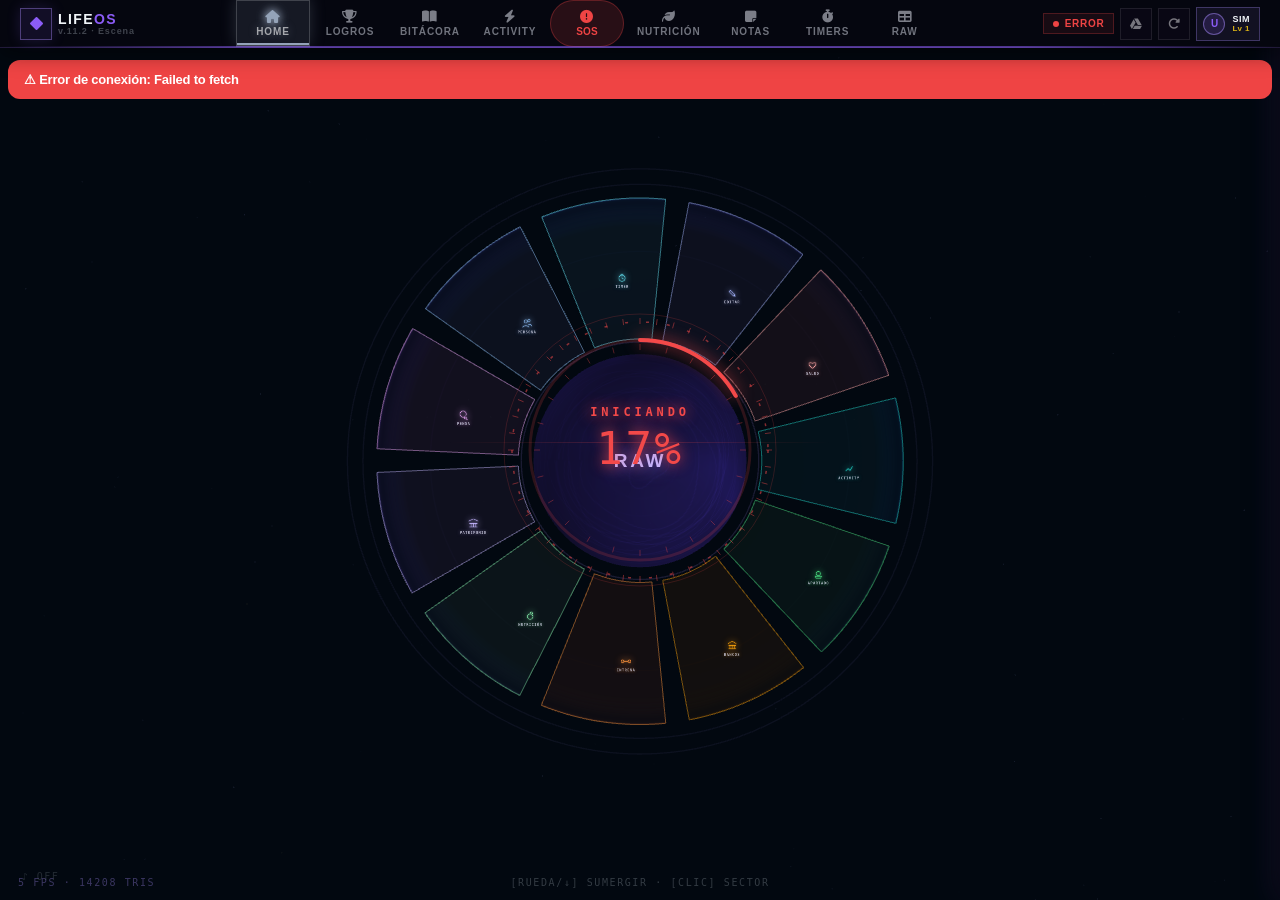
==== commit 0b0f77ff: "5" ====
--- a/index.html
+++ b/index.html
@@ -26,7 +26,7 @@
   <link rel="stylesheet" href="raw-tokens.css?v=8400">
   <link rel="stylesheet" href="raw-app.css?v=9090">
   <link rel="stylesheet" href="raw-mobile.css?v=9050">
-  <link rel="stylesheet" href="raw-v11.css?v=1110">
+  <link rel="stylesheet" href="raw-v11.css?v=1120">
 
 </head>
 <body>
@@ -65,7 +65,7 @@
         <div class="hero-icon"><i class="fas fa-diamond"></i></div>
         <div class="hero-brand-txt">
           <div class="hero-title">Life<span>OS</span></div>
-          <div class="hero-sub">v.11.1 · Escena</div>
+          <div class="hero-sub">v.11.2 · Escena</div>
         </div>
       </div>
     </div>
@@ -706,8 +706,8 @@
 <script src="raw-loading.js?v=8420"></script>
 <script src="raw-007.js?v=8280"></script>
 <!-- ═══ v11.1 · motor de escena (SIEMPRE al final) ═══ -->
-<script src="three.min.js?v=1110"></script>
-<script src="raw-escena.js?v=1110"></script>
+<script src="three.min.js?v=1120"></script>
+<script src="raw-escena.js?v=1120"></script>
 
 <!-- ── v7.055 — Registrar el service worker (PWA instalable) ── -->
 <script>
--- a/raw-v11.css
+++ b/raw-v11.css
@@ -283,9 +283,12 @@
 .v11-vacio{padding:30px;text-align:center;color:var(--hud-text-faint);
   font-size:11px;letter-spacing:.2em;text-transform:uppercase}
 
-/* ═══ v11.1 — SUBANILLOS → ACCIONES EN LA CARD (nivel 1) ═══ */
-.v11-subs{display:flex;flex-wrap:wrap;gap:6px;justify-content:center;
-  margin-top:12px;padding-top:10px;border-top:1px solid rgba(140,100,220,.14)}
+/* ═══ v11.2 — SUBANILLO EN EL DIAL (nivel 0), como el de siempre ═══ */
+#v11-anillo{position:fixed;inset:0;z-index:26;pointer-events:none}
+#v11-anillo .v11-sub-btn{position:absolute;transform:translate(-50%,-50%) scale(.6);
+  opacity:0;pointer-events:auto;
+  transition:opacity .35s var(--ease),transform .45s var(--ease)}
+#v11-anillo.on .v11-sub-btn{opacity:1;transform:translate(-50%,-50%) scale(1)}
 .v11-sub-btn{font-family:var(--font-mono);font-size:8.5px;letter-spacing:.08em;
   text-transform:uppercase;padding:5px 9px;border-radius:8px;cursor:pointer;
   color:color-mix(in srgb,var(--sc,#A78BFA) 80%,#fff);
@@ -298,7 +301,8 @@
 /* ═══ v11.1 — APP REAL: UN SOLO DIAL ═══ */
 /* El disco 2D del dial viejo se OCULTA (el motor 3D es el dial). Los
    paneles HUD del overlay (USER, banda Sim, misión/nivel/logro) quedan. */
-html.app-real #dial-canvas,html.app-real #dial-ambient{display:none !important}
+html.app-real #dial-canvas,html.app-real #dial-ambient,
+html.app-real #dial-blur-disc,html.app-real #dial-particles{display:none !important}
 /* El overlay pierde su fondo opaco y deja pasar los clics al motor;
    sus paneles siguen interactivos. */
 html.app-real #dial-overlay{background:transparent !important;pointer-events:none !important}
